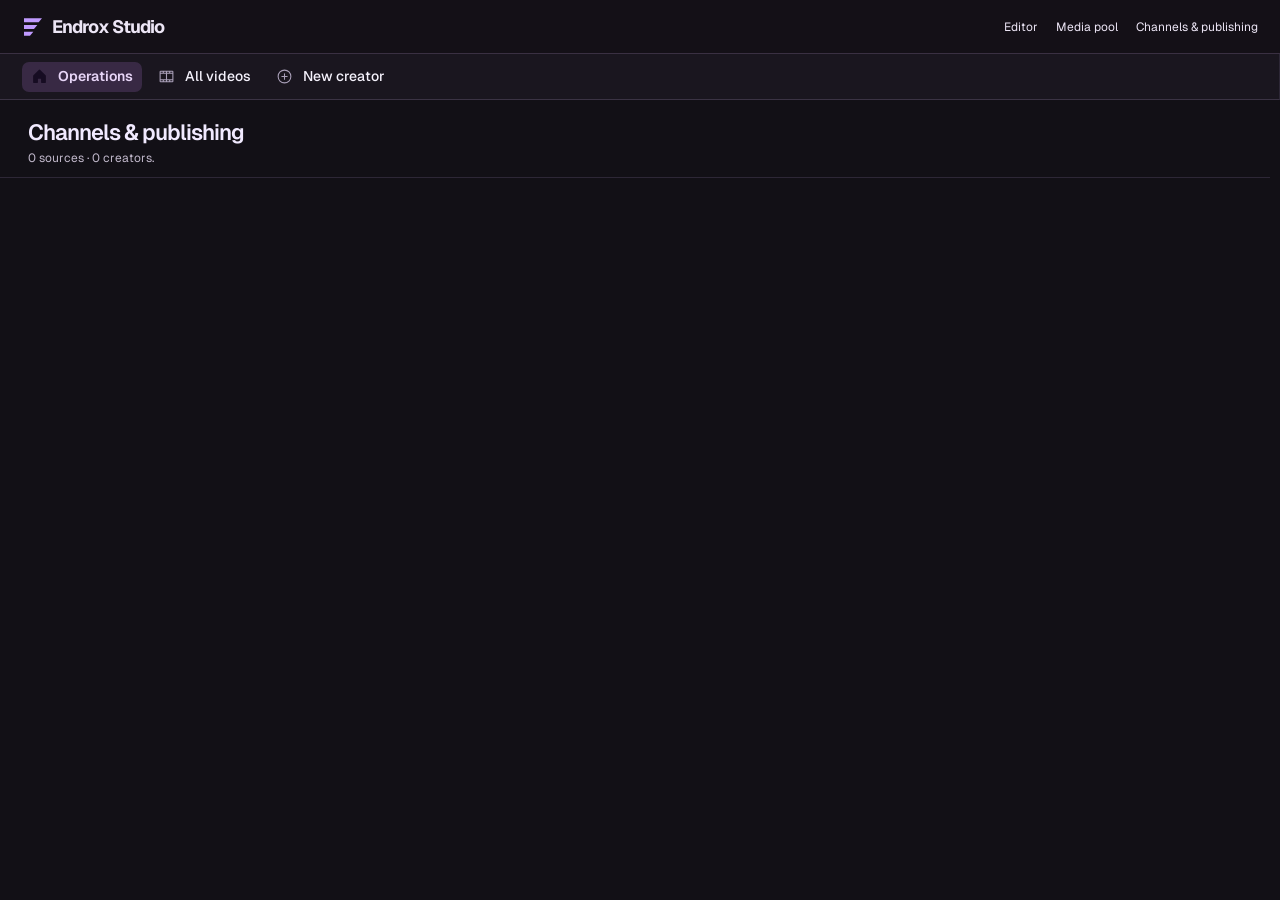
==== index.html @ 8f4afea7 "Love you" ====
<!doctype html>
<html lang="en">
<head>
<meta charset="utf-8">
<meta name="viewport" content="width=device-width, initial-scale=1">
<title>Endrox</title>
<link rel="icon" type="image/svg+xml" href="/brand/favicon.svg">
<link rel="preconnect" href="https://fonts.googleapis.com">
<link rel="preconnect" href="https://fonts.gstatic.com" crossorigin>
<link href="https://fonts.googleapis.com/css2?family=Geist:wght@400;500;600;700&family=Inter:wght@300&family=Archivo+Black&family=Anton&family=Poppins:wght@800&display=swap" rel="stylesheet">
<style>
:root{
  --brand:#b78aff;--brand-press:#c7a5ff;--brand-ink:#f1eaff;--brand-soft:#2b203b;--brand-line:#513866;--brand-deep:#d4b5ff;
  --frame:#0c0a10;--frame-2:#201a28;--frame-line:rgba(255,255,255,.08);--frame-text:#f5f2fc;--frame-dim:#aaa0b9;
  --bg:#121016;--muted:#1d1923;--line:#2d2736;--line-2:#43394d;
  --text:#f4f0f8;--dim:#c1b8cb;--faint:#aba1b7;
  --good:#75dda6;--good-soft:#163528;--bad:#ff91a1;--bad-soft:#39202a;--live:#E5323F;
  --r-lg:16px;--r:12px;--r-sm:8px;
  color-scheme:dark;
}
*{box-sizing:border-box}
[hidden]{display:none!important}
html,body{height:100%}
body{margin:0;background:var(--frame);color:var(--text);font:14px/1.5 "Geist","Segoe UI",system-ui,sans-serif;-webkit-font-smoothing:antialiased;overflow:hidden}
h1,h2,h3,h4,p{margin:0}
button,input,select,textarea{font:inherit;color:inherit}
svg{width:18px;height:18px;flex:none;fill:currentColor}
::selection{background:var(--brand-line)}
:focus-visible{outline:2px solid var(--brand);outline-offset:2px}
::-webkit-scrollbar{width:10px;height:10px}::-webkit-scrollbar-thumb{background:#4c405a;border-radius:999px;border:3px solid #fff}

/* ---------- frame */
.app{display:grid;grid-template-columns:240px minmax(0,1fr);height:100vh}
.side{background:var(--frame);color:var(--frame-text);display:flex;flex-direction:column;height:100vh;padding:14px 10px 12px;min-width:0}
.side-head{display:flex;align-items:center;justify-content:space-between;gap:8px;padding:4px 4px 22px 6px}
.side-head .logo{height:36px;width:auto;display:block}
.side-head .mark{display:none;width:34px;height:34px}
.icon-btn{width:36px;height:36px;display:grid;place-items:center;border-radius:var(--r);border:0;background:transparent;color:var(--dim);cursor:pointer;flex:none}
.side .icon-btn{color:var(--frame-dim)}
.icon-btn:active{background:var(--muted)}.side .icon-btn:active{background:var(--frame-2)}
.nav{display:flex;flex-direction:column;gap:2px;overflow-y:auto;flex:1;min-height:0;scrollbar-width:none}
.nav::-webkit-scrollbar{display:none}
.nav h4{font-size:12px;font-weight:500;color:var(--frame-dim);padding:14px 10px 4px}
.nav-item{display:flex;align-items:center;gap:10px;width:100%;min-height:34px;padding:0 10px;border-radius:7px;border:0;background:transparent;color:var(--frame-text);font-size:14px;font-weight:500;cursor:pointer;text-align:left}
.nav-item svg{width:17px;height:17px}
.nav-item svg{color:var(--frame-dim)}
.nav-item:active{background:var(--frame-2)}
.nav-item.on{background:var(--brand);color:var(--brand-ink);font-weight:600}
.nav-item.on svg{color:var(--brand-ink)}
.label{flex:1;min-width:0;overflow:hidden;text-overflow:ellipsis;white-space:nowrap}
.count{font-size:11px;font-weight:600;padding:2px 8px;border-radius:999px;background:rgba(255,255,255,.1);color:var(--frame-text);white-space:nowrap}
.nav-item.on .count{background:rgba(42,26,18,.14);color:var(--brand-ink)}
.avatar{width:26px;height:26px;border-radius:50%;background:rgba(181,133,255,.18);color:#d1adff;display:grid;place-items:center;font-size:11px;font-weight:700;flex:none;overflow:hidden}
img.avatar{object-fit:cover;background:rgba(255,255,255,.08)}
.tav{width:34px;height:34px;border-radius:50%;object-fit:cover;flex:none;background:var(--muted)}
#title{display:flex;align-items:center;gap:10px}
.chprev{display:flex;align-items:center;gap:12px;padding:10px 12px;border-radius:12px;background:var(--muted);animation:rise .25s ease both}
.chprev img,.chprev .ph{width:44px;height:44px;border-radius:50%;object-fit:cover;flex:none;background:#EFE7E1}
.chprev b{display:block;font-size:14px;color:var(--brand-ink)}
.chprev span{font-size:12px;color:var(--faint)}
.chprev.bad{background:#361c29;color:#f0a9b5;font-size:13px}
.chprev .sk{width:120px}
.nav-item.on .avatar{background:var(--brand-ink);color:var(--brand)}
.nav-item.on img.avatar{background:var(--brand-ink)}
.live-dot{width:8px;height:8px;border-radius:50%;background:var(--live);animation:pulse 1.3s infinite;flex:none}
.side-foot{display:flex;flex-direction:column;gap:2px;padding-top:12px;border-top:1px solid var(--frame-line)}
.side-card{background:var(--frame-2);border-radius:var(--r);padding:12px 14px;margin-top:8px;font-size:12px;color:var(--frame-dim);display:flex;flex-direction:column;gap:7px}
.side-card div{display:flex;align-items:center;gap:9px}
.led{width:7px;height:7px;border-radius:50%;background:#3DDC97;flex:none}.led.no{background:#FF6B78}.led.mid{background:var(--brand)}
.plans-btn{margin-top:10px;width:100%;background:var(--frame-text);color:var(--brand-ink);border:0}
.scrim{display:none}

main{background:var(--bg);margin:8px 8px 8px 0;border-radius:var(--r-lg);height:calc(100vh - 16px);overflow-y:auto;min-width:0;scrollbar-gutter:stable}
.topbar{position:sticky;top:0;z-index:5;background:var(--bg);display:flex;flex-wrap:wrap;align-items:center;gap:12px;padding:10px 28px;min-height:54px;border-bottom:1px solid transparent;transition:border-color .2s ease}
.topbar.stuck{border-color:var(--line)}
#vbanner:empty{display:none}
.upd{display:grid;gap:14px}
.upd ul{margin:0;padding-left:18px;display:grid;gap:4px;font-size:13px;color:var(--text);max-height:180px;overflow:auto}
.upd ul small{color:var(--dim)}
.upd .cmd{display:flex;gap:8px;align-items:center}
.upd .cmd code{flex:1;min-width:0;overflow-wrap:anywhere;font-size:12px;background:var(--muted);border-radius:8px;padding:9px 11px}
.upd h3{font-size:13px;font-weight:600;color:var(--brand-ink);margin:0}
.vb{display:flex;align-items:center;gap:12px;margin:12px 28px 0;padding:12px 12px 12px 16px;border-radius:12px;background:#281d38;color:#e4ccff;font-size:14px;animation:rise .3s ease both}
.vb svg{width:18px;height:18px;flex:none;color:var(--brand-deep)}
.vb span{flex:1;min-width:0}
.vb b{color:#5A2C06}
@media (max-width:640px){.vb{margin:10px 16px 0;flex-wrap:wrap}}
.topbar .titles{flex:1;min-width:0}
#tpic:empty{display:none}
#tpic img,#tpic .avatar{width:42px;height:42px;border-radius:50%;object-fit:cover;display:block;font-size:15px}
#tpic span.avatar{background:var(--brand-soft);color:var(--brand-deep);display:grid;place-items:center;font-weight:700}
#tpic.live img,#tpic.live .avatar{padding:2px;background:#211b29;border:2px solid #E5323F}
.topbar.tabbed{border-color:var(--line)}
.topbar.tabbed .titles{flex:0 1 auto;max-width:34%}
.topbar.tabbed #actions{margin-left:auto}
.utabs:empty{display:none}
.utabs{display:flex;gap:2px;padding:3px;background:var(--muted);border-radius:11px;overflow-x:auto;scrollbar-width:none}
@media (min-width:761px){.topbar.tabbed{position:sticky}.topbar.tabbed .utabs{position:absolute;left:50%;top:50%;transform:translate(-50%,-50%)}.topbar.tabbed .titles{max-width:calc(50% - 230px)}}
@media (max-width:760px){.utabs{order:5;flex-basis:100%;margin:2px 0 0;position:relative}.topbar.tabbed .titles{max-width:none;flex:1}}
.utabs .tabbtn{height:34px;padding:0 14px;border-radius:8px;background:transparent;color:var(--dim);font-size:13px;transition:background-color .18s ease,color .18s ease}
.utabs .tabbtn:hover{background:#EDE3DB;color:var(--text)}
.utabs .tabbtn::after{display:none}
.utabs .tabbtn.on{background:transparent;color:var(--brand-ink)}
.utabs .tabbtn{position:relative;z-index:1}
.utabs .ind{position:absolute;top:3px;bottom:3px;left:0;border-radius:8px;background:var(--brand);z-index:0;transition:transform .32s cubic-bezier(.3,.7,.2,1),width .32s cubic-bezier(.3,.7,.2,1)}
.utabs .tabbtn,.utabs .tabbtn svg,.utabs .tabbtn .n{transition:color .25s ease,background-color .25s ease}
.utabs .tabbtn.on svg{color:var(--brand-ink)}
.utabs .tabbtn .n{background:var(--muted);color:var(--dim)}
.utabs .tabbtn.on .n{background:rgba(42,26,18,.14);color:var(--brand-ink)}
.rdot{flex:none;width:9px;height:9px;border-radius:50%;background:#211b29}
.btn .rdot.on{background:#E5323F;animation:pulse 1.3s infinite}
/* live stream panel */
.stream{display:grid;grid-template-columns:minmax(0,1.65fr) minmax(250px,1fr);gap:14px;background:#0c0a10;border-radius:16px;padding:12px;margin-bottom:22px;color:#EFE5DE;animation:rise .3s ease both}
.stream .player{position:relative;aspect-ratio:16/9;border-radius:10px;overflow:hidden;background:#000}
.stream iframe{position:absolute;inset:0;width:100%;height:100%;border:0}
.noembed{position:absolute;inset:0;display:flex;flex-direction:column;align-items:center;justify-content:center;gap:8px;padding:20px;text-align:center;background:#120D0A;color:#EFE5DE}
.noembed .logo{width:40px;height:40px;border-radius:10px;display:grid;place-items:center;margin-bottom:4px}
.noembed .logo svg{width:22px;height:22px}
.noembed b{font-size:15px;color:#fff}
.noembed span{font-size:13px;color:#b6a5be;max-width:380px}
.noembed .btn{margin-top:6px}
.sinfo{display:flex;flex-direction:column;gap:12px;padding:6px 6px 4px 2px;min-width:0}
.sinfo .top{display:flex;align-items:center;gap:8px;flex-wrap:wrap}
.sinfo .logo{flex:none;width:28px;height:28px;border-radius:8px;display:grid;place-items:center}
.sinfo .logo svg{width:16px;height:16px}
.sinfo .lv{display:inline-flex;align-items:center;gap:6px;font-size:12px;font-weight:600;background:#E5323F;color:#fff;padding:3px 10px;border-radius:999px}
.sinfo .lv i{width:6px;height:6px;border-radius:50%;background:#211b29;animation:pulse 1.3s infinite}
.sinfo h3{font-size:16px;line-height:1.4;font-weight:600;color:#fff;display:-webkit-box;-webkit-line-clamp:3;-webkit-box-orient:vertical;overflow:hidden;overflow-wrap:anywhere}
.sinfo .by{font-size:12px;color:#b6a5be;margin-top:-6px}
.sstats{display:grid;grid-template-columns:repeat(auto-fit,minmax(84px,1fr));gap:8px}
.sstats div{background:rgba(255,255,255,.06);border-radius:10px;padding:10px 12px}
.sstats b{display:block;font-size:17px;font-weight:700;color:#fff;letter-spacing:-.01em}
.sstats span{font-size:11px;color:#b6a5be}
.sinfo .cta{margin-top:auto;display:flex;flex-direction:column;gap:8px}
.sinfo .cta .btn{height:46px;width:100%;justify-content:center;font-size:15px}
.sinfo .cta small{font-size:12px;color:#b6a5be;text-align:center}
.splat{display:flex;gap:4px;margin-left:auto}
.splat button{display:grid;place-items:center;width:30px;height:30px;border:0;border-radius:8px;background:rgba(255,255,255,.06);color:#b6a5be;cursor:pointer;transition:background-color .15s ease}
.splat button:hover{background:rgba(255,255,255,.12)}
.splat button.on{background:rgba(181,133,255,.22)}
.splat svg{width:15px;height:15px}
@media (max-width:960px){.stream{grid-template-columns:1fr}}
.sbadge{display:inline-flex;align-items:center;gap:6px;margin-top:3px;font-size:11px;font-weight:600;padding:2px 8px 2px 7px;border-radius:999px;background:var(--muted);color:var(--dim)}
.sbadge i{width:6px;height:6px;border-radius:50%;background:currentColor}
.sbadge.live{background:#361c29;color:#C53030}.sbadge.live i,.sbadge.rec i{animation:pulse 1.3s infinite}
.sbadge.rec{background:#E5323F;color:#fff}
.sbadge svg{width:12px;height:12px}
.sbadge{white-space:nowrap;max-width:100%}
.topbar .titles{overflow:hidden}
@media (max-width:560px){#tpic img,#tpic .avatar{width:36px;height:36px}.topbar #actions .btn[data-act=golive]{font-size:0;gap:0;width:38px;padding:0;justify-content:center}.topbar #actions .btn[data-act=golive] .rdot{width:12px;height:12px}}
.ttabs{display:inline-flex;gap:2px;padding:3px;background:var(--muted);border-radius:10px}
.ttabs .tabbtn{height:32px;padding:0 12px;border-radius:8px;font-size:13px;color:var(--dim)}
.ttabs .tabbtn::after{display:none}
.ttabs .tabbtn svg{width:16px;height:16px}
.ttabs .tabbtn:hover{background:#EDE3DB;color:var(--text)}
.ttabs .tabbtn.on{background:var(--brand-soft);color:var(--brand-ink)}
.ttabs .tabbtn.on .n{background:#211b29}
#actions{display:flex;align-items:center;gap:10px;flex-wrap:wrap;justify-content:flex-end}
#actions a.btn{text-decoration:none}
@media (max-width:560px){#actions .btn .long{display:none}}
@media (max-width:900px){.ttabs .tabbtn .lbl{display:none}.ttabs .tabbtn{padding:0 10px}}
/* channels in Setup */
.chans{display:flex;flex-direction:column;gap:8px}
.chan{display:flex;align-items:center;gap:12px;padding:10px 12px;border-radius:12px;background:var(--muted);min-height:64px}
.chan .logo{flex:none;width:36px;height:36px;border-radius:10px;display:grid;place-items:center}
.chan .logo svg{width:20px;height:20px}
.chan .pic{flex:none;width:40px;height:40px;border-radius:50%;object-fit:cover;background:#EFE7E1}
.chan .who{flex:1;min-width:0}
.chan .who b{display:block;font-size:14px;color:var(--brand-ink);white-space:nowrap;overflow:hidden;text-overflow:ellipsis}
.chan .who span{font-size:12px;color:var(--faint)}
.chan input{flex:1;min-width:0}
.chan .main{display:inline-flex;align-items:center;gap:6px;font-size:12px;font-weight:600;color:var(--dim);cursor:pointer;white-space:nowrap}
.chan .main input{accent-color:var(--brand);width:15px;height:15px;flex:none}
.chan .sbadge{margin:0}
@media (max-width:640px){.chan{flex-wrap:wrap}.chan .main{order:5}}
.topbar h1{font-size:15px;font-weight:600;letter-spacing:-.01em;color:var(--brand-ink)}
.topbar p{font-size:12px;color:var(--dim);margin-top:0;overflow-wrap:anywhere}
.icon-btn.menu{display:none}
.content{padding:28px 32px 72px;max-width:1280px;margin:0 auto}
.row{display:flex;gap:8px;flex-wrap:wrap;align-items:center}
.grow{flex:1}

/* ---------- collapsed sidebar */
.app.mini{grid-template-columns:76px minmax(0,1fr)}
.app.mini .side-head{flex-direction:column;padding:2px 0 18px}
.app.mini .side-head .logo{display:none}.app.mini .side-head .mark{display:block}
.app.mini .label,.app.mini .count,.app.mini .nav h4,.app.mini .side-card,.app.mini .plans-btn{display:none}
.app.mini .nav-item{justify-content:center;padding:0}
.app.mini .nav-item .live-dot{position:absolute;margin:-20px -22px 0 0}
.avatar.ring{border:2px solid #E5323F;padding:1px;background-clip:content-box}
img.avatar.ring{background:transparent}
.sb-tag{margin-left:auto;display:inline-flex;align-items:center;gap:5px;font-size:11px;font-weight:600;color:#FF8A8A;background:rgba(229,50,63,.16);padding:1px 7px 1px 6px;border-radius:5px}
.sb-tag i{width:6px;height:6px;border-radius:50%;background:currentColor;animation:pulse 1.3s infinite}
.sb-tag.rec{background:#E5323F;color:#fff}
.nav-item.on .sb-tag{background:#E5323F;color:#fff}
.app.mini .sb-tag{display:none}

/* ---------- buttons */
.btn{display:inline-flex;align-items:center;justify-content:center;gap:8px;height:38px;padding:0 14px;border-radius:var(--r);border:1px solid var(--line-2);background:#211b29;color:var(--text);cursor:pointer;text-decoration:none;white-space:nowrap;font-weight:600}
.btn:active{background:var(--muted)}
.btn.primary{background:var(--brand);border-color:var(--brand);color:var(--brand-ink)}
.btn.primary:active{background:var(--brand-press);border-color:var(--brand-press)}
.btn.dark{background:var(--brand-ink);border-color:var(--brand-ink);color:#fff}
.btn.dark svg{color:var(--brand)}
.btn.danger{background:var(--bad-soft);border-color:transparent;color:var(--bad)}
.btn.ghost{background:transparent;border-color:transparent;color:var(--dim)}
.btn.sm{height:32px;padding:0 11px;font-size:13px;gap:6px}
.btn.sm svg{width:16px;height:16px}
.btn.icon{width:32px;padding:0}
.btn.lg{height:44px;padding:0 20px;font-size:15px}
.btn:disabled{opacity:.45;cursor:default;pointer-events:none}

/* ---------- fields */
:where(input:not([type=checkbox],[type=radio],[type=file],[type=range]),select,textarea){width:100%;height:40px;padding:0 12px;background:#211b29;border:1px solid var(--line-2);border-radius:var(--r-sm);min-width:0;outline:none;transition:border-color .15s ease}
:where(textarea){height:auto;padding:10px 12px;resize:vertical}
:where(input:not([type=checkbox],[type=radio],[type=file],[type=range]),select,textarea):hover{border-color:#D9CCC2}
:where(input:not([type=checkbox],[type=radio],[type=file],[type=range]),select,textarea):focus{background:#211b29;border-color:var(--brand)}
input:not([type=checkbox],[type=radio],[type=range]):focus-visible,select:focus-visible,textarea:focus-visible{outline:none}
input::placeholder,textarea::placeholder{color:var(--faint)}
label.f{display:flex;flex-direction:column;gap:7px;font-size:12px;color:var(--dim);font-weight:600}
label.sw{display:flex;align-items:center;gap:12px;cursor:pointer;color:var(--text);font-weight:600}
label.sw input{appearance:none;width:38px;height:22px;border-radius:999px;background:#DCD2D0;position:relative;cursor:pointer;flex:none;margin:0}
label.sw input::after{content:"";position:absolute;top:3px;left:3px;width:16px;height:16px;border-radius:50%;background:#211b29;transition:transform .15s}
label.sw input:checked{background:var(--brand)}label.sw input:checked::after{transform:translateX(16px)}
label.sw small{display:block;color:var(--dim);font-size:12px;font-weight:400}
label.ck{display:inline-flex;align-items:center;gap:8px;height:36px;padding:0 13px;border-radius:var(--r);cursor:pointer;background:#211b29;border:1px solid var(--line-2);font-weight:500}
label.ck:has(input:checked){background:var(--brand-soft);border-color:var(--brand-line);color:var(--brand-ink)}
label.ck input{accent-color:var(--brand);margin:0}
.fields{display:grid;grid-template-columns:repeat(auto-fit,minmax(210px,1fr));gap:18px}
.span{grid-column:1/-1}

/* ---------- surfaces */
.card{background:#211b29;border:1px solid var(--line);border-radius:var(--r);padding:22px;margin-bottom:16px}
.card>h2,.card-head h2{font-size:15px;font-weight:600;color:var(--brand-ink)}
.card>h2{margin-bottom:4px}
.card>h2+.help{margin-bottom:18px}
.card-head{display:flex;align-items:flex-start;justify-content:space-between;gap:14px;flex-wrap:wrap;margin-bottom:18px}
.help,.sub{color:var(--dim);font-size:13px}
.tabs{display:flex;gap:4px;border-bottom:1px solid var(--line);margin-bottom:22px;overflow-x:auto;scrollbar-width:none}
.tabbtn{position:relative;display:inline-flex;align-items:center;gap:8px;height:46px;padding:0 14px;border:0;background:transparent;color:var(--faint);cursor:pointer;font-weight:600;font-size:14px;border-radius:10px 10px 0 0;white-space:nowrap}
.tabbtn svg{width:17px;height:17px}
.tabbtn .n{font-size:11px;font-weight:600;min-width:20px;padding:1px 7px;border-radius:999px;background:var(--muted);color:var(--dim);text-align:center;transition:background-color .15s ease,color .15s ease}
.tabbtn::after{content:"";position:absolute;left:12px;right:12px;bottom:-1px;height:3px;border-radius:3px 3px 0 0;background:var(--brand);opacity:0}
.tabbtn.on{color:var(--brand-ink)}
.tabbtn.on::after{opacity:1;animation:tabin .28s ease}
.tabbtn.on .n{background:var(--brand-soft);color:var(--brand-ink)}
.tabbtn.on svg{color:var(--brand)}
@keyframes tabin{from{transform:scaleX(.3);opacity:0}to{transform:none;opacity:1}}
.pill{display:inline-flex;align-items:center;gap:6px;font-size:12px;font-weight:600;padding:2px 9px;border-radius:999px;background:var(--muted);color:var(--dim);white-space:nowrap;text-decoration:none}
.pill.ok{color:var(--good);background:var(--good-soft)}
.pill.bad{color:var(--bad);background:var(--bad-soft)}
.pill.warn{color:var(--brand-deep);background:var(--brand-soft)}
.pill.live{color:#fff;background:var(--live)}
.pill.brand{color:var(--brand-ink);background:var(--brand)}
.dot{width:7px;height:7px;border-radius:50%;background:currentColor;animation:pulse 1.3s infinite}
@keyframes pulse{50%{opacity:.3}}
.empty{border:1px dashed var(--line-2);border-radius:var(--r);padding:48px 20px;text-align:center;color:var(--dim);display:flex;flex-direction:column;align-items:center;gap:4px}
.empty img{width:56px;height:56px;margin-bottom:12px}
.empty b{display:block;color:var(--brand-ink);font-size:15px;font-weight:600}

/* ---------- home hero + composer */
.hero{position:relative;padding:44px 28px 52px;text-align:center}
.hero .ga-bg{position:absolute;top:24px;bottom:-40px;left:0;width:100%;pointer-events:none;user-select:none;z-index:0;
  -webkit-mask-image:linear-gradient(to bottom,transparent 0%,black 14%,black 70%,transparent 100%);mask-image:linear-gradient(to bottom,transparent 0%,black 14%,black 70%,transparent 100%)}
.hero>:not(.ga-bg){position:relative;z-index:2}
#view{position:relative;z-index:1}
.hero h2{font-size:clamp(21px,5.2vw,28px);font-weight:700;letter-spacing:-.03em;color:var(--brand-ink);line-height:1.2;text-wrap:balance}
.hero>p{color:var(--dim);margin:8px auto 22px;max-width:520px;font-size:15px}
.composer{max-width:760px;margin:0 auto;background:#211b29;border:1px solid var(--line-2);border-radius:var(--r-lg);text-align:left;transition:background-color .15s ease,border-color .15s ease}
.composer:has(#url:focus){border-color:#d1adff}
.composer.compact{max-width:none;margin-bottom:28px;background:var(--muted)}
.composer.over{background:var(--brand-soft);border-color:var(--brand)}
.composer :focus-visible{outline:none}
.composer-input{position:relative;display:flex;align-items:center}
.composer-input>svg{position:absolute;left:18px;color:var(--faint);width:20px;height:20px;transition:color .15s ease}
.composer-input:focus-within>svg{color:var(--brand)}
.composer-input input,.composer-input input:focus{height:60px;border:0;background:transparent;padding:0 18px 0 48px;font-size:16px;border-radius:var(--r-lg) var(--r-lg) 0 0}
.composer-bar{display:flex;align-items:center;gap:6px;flex-wrap:wrap;padding:2px 10px 10px 12px}
.chip{display:inline-flex;align-items:center;gap:7px;height:34px;padding:0 12px;border-radius:999px;border:0;background:var(--muted);color:var(--dim);font-weight:500;font-size:13px;cursor:pointer;white-space:nowrap;transition:background-color .15s ease,color .15s ease}
.composer.compact .chip{background:#211b29}
.chip svg{width:16px;height:16px}
.chip:hover,.chip:focus-visible{background:#EDE3DB;color:var(--text)}
.chip.on,.pick.open .chip{background:var(--brand-soft);color:var(--brand-ink)}
.hint{font-size:12px;color:var(--faint);margin-right:6px}
.composer-bar{flex-wrap:nowrap}
.composer-bar .grow{display:none}
.composer-bar .hint{flex:1 1 0;min-width:0;text-align:right;overflow:hidden;white-space:nowrap;text-overflow:ellipsis}
@media (max-width:560px){.composer-bar{flex-wrap:wrap}}
.composer-opts{display:grid;grid-template-rows:0fr;opacity:0;transition:grid-template-rows .32s ease,opacity .25s ease}
.composer-opts.open{grid-template-rows:1fr;opacity:1}
.composer-opts>.og{min-height:0;overflow:hidden;padding:0 12px;transition:padding .32s ease}
.composer-opts.open>.og{padding-bottom:12px}
/* attachments: link preview and files */
.att{display:grid;grid-template-rows:0fr;transition:grid-template-rows .3s ease}
.att.has{grid-template-rows:1fr}
.att>div{min-height:0;overflow:hidden}
.att-in{display:flex;flex-direction:column;gap:8px;padding:0 12px 8px}
.lp{display:flex;align-items:center;gap:12px;padding:8px;border-radius:12px;background:var(--muted);animation:rise .28s ease both}
.composer.compact .lp{background:#211b29}
.lp .th{position:relative;flex:none;width:112px;aspect-ratio:16/9;border-radius:8px;overflow:hidden;background:#f1eaff}
.lp .th img{width:100%;height:100%;object-fit:cover;display:block}
.lp .th .du{position:absolute;right:5px;bottom:5px;background:rgba(20,12,8,.82);color:#fff;font-size:11px;font-weight:600;padding:1px 6px;border-radius:6px}
.lp .tx{min-width:0;flex:1}
.lp .tx b{display:block;font-size:14px;font-weight:600;color:var(--brand-ink);white-space:nowrap;overflow:hidden;text-overflow:ellipsis}
.lp .tx span{display:block;font-size:12px;color:var(--faint);margin-top:2px;white-space:nowrap;overflow:hidden;text-overflow:ellipsis}
.lp .ok{flex:none;display:inline-flex;align-items:center;gap:6px;font-size:12px;font-weight:600;color:#1F7A4D;background:#E3F4EA;padding:4px 10px;border-radius:999px}
.lp .ok svg{width:14px;height:14px}
.lp .ok.live{background:#E5323F;color:#fff}
.lp .ok.live i{width:6px;height:6px;border-radius:50%;background:#211b29;animation:pulse 1.3s infinite}
.lp.bad{background:#361c29;color:#f0a9b5;font-size:13px;padding:10px 12px}
.lp.bad>span{flex:1;min-width:0}
.lp.bad b{display:block;font-weight:600;white-space:nowrap;overflow:hidden;text-overflow:ellipsis;color:#7A1F1F}
.lp.wait .rm{margin-left:auto}
.lp.bad svg{width:16px;height:16px;flex:none}
.lp.wait .th,.sk{background:linear-gradient(90deg,#EFE7E1 0%,#F8F3EF 50%,#EFE7E1 100%);background-size:200% 100%;animation:shimmer 1.2s linear infinite}
.sk{display:block;height:10px;border-radius:6px;margin:4px 0}
.lp{position:relative;overflow:hidden}
.lp .th video{width:100%;height:100%;object-fit:cover;display:block}
.lp .tx em{font-style:normal;color:#f0a9b5}
.lp .ok.up{background:var(--brand-soft);color:var(--brand-ink);min-width:52px;justify-content:center}
.lp .rm{flex:none;width:30px;height:30px;border-radius:8px;border:0;background:transparent;color:var(--faint);display:grid;place-items:center;cursor:pointer;transition:background-color .15s ease,color .15s ease}
.lp .rm:hover,.lp .rm:focus-visible{background:#361c29;color:#C53030}
.lp .rm svg{width:14px;height:14px}
.lp .pbar{position:absolute;left:0;bottom:0;height:3px;background:var(--brand);transition:width .2s ease}
.addrow{display:flex;align-items:center;gap:8px;width:100%;height:42px;padding:0 12px;border:0;border-radius:12px;background:transparent;color:var(--dim);font-size:13px;font-weight:600;cursor:pointer;transition:background-color .15s ease,color .15s ease;animation:rise .28s ease both}
.addrow:hover,.addrow:focus-visible{background:var(--brand-soft);color:var(--brand-ink)}
.addrow svg{width:16px;height:16px}
.addrow span{margin-left:auto;font-weight:500;color:var(--faint);font-size:12px}
@media (max-width:560px){.lp .th{width:88px}.lp .ok{display:none}}
.btn.primary:disabled{background:#302938;color:#b6a5be;cursor:not-allowed}
@keyframes rise{from{opacity:0;transform:translateY(6px)}to{opacity:1;transform:none}}
@keyframes shimmer{from{background-position:200% 0}to{background-position:-200% 0}}
@keyframes spin{to{transform:rotate(360deg)}}
.working{margin-left:auto;display:inline-flex;align-items:center;gap:6px;font-size:11px;font-weight:600;color:var(--brand);background:rgba(181,133,255,.14);padding:2px 8px 2px 6px;border-radius:999px}
.working i{width:10px;height:10px;border-radius:50%;border:2px solid currentColor;border-right-color:transparent;animation:spin .8s linear infinite}
.nav-item.on .working{background:rgba(42,26,18,.14);color:var(--brand-ink)}
.app.mini .nav-item .working{display:none}

/* custom dropdown: a dark panel, no border or shadow needed against the white */
.pick{position:relative}
.pick .car{width:13px;height:13px;transition:transform .15s ease}
.pick.open .car{transform:rotate(180deg)}
.pick-menu{position:absolute;top:calc(100% + 6px);left:0;z-index:30;min-width:230px;max-height:280px;overflow:auto;background:#f1eaff;border-radius:12px;padding:6px;
  opacity:0;visibility:hidden;transform:translateY(-6px);pointer-events:none;transition:opacity .18s ease,transform .18s ease,visibility .18s}
.pick.open .pick-menu{opacity:1;visibility:visible;transform:none;pointer-events:auto}
.pick-opt{display:flex;align-items:center;gap:10px;width:100%;padding:8px 10px;border:0;background:transparent;color:#E9DED6;border-radius:8px;font-size:13px;font-weight:500;text-align:left;cursor:pointer;transition:background-color .15s ease,color .15s ease}
.pick-opt:hover,.pick-opt:focus-visible{background:rgba(255,255,255,.08);color:#fff}
.pick-new{display:flex;align-items:center;gap:10px;width:100%;margin-top:4px;padding:8px 10px;border:0;border-top:1px solid rgba(255,255,255,.08);border-radius:0 0 8px 8px;background:transparent;color:#d1adff;font-size:13px;font-weight:600;text-align:left;cursor:pointer;transition:background-color .15s ease,color .15s ease}
.pick-new:hover,.pick-new:focus-visible{background:rgba(181,133,255,.14);color:#ead3ff}
.pick-new .av{background:rgba(181,133,255,.18)}
.pick-empty{margin:6px 10px 4px;font-size:12px;line-height:1.45;color:#b6a5be}
img.av{object-fit:cover}
.pick-opt .av,.pick-new .av{flex:none;width:24px;height:24px;border-radius:7px;display:grid;place-items:center;font-size:11px;font-weight:700;background:rgba(181,133,255,.18);color:#d1adff}
.pick-new .av svg,.pick-opt .av svg{width:14px;height:14px}
.pick-opt .tick{margin-left:auto;width:15px;height:15px;color:var(--brand);visibility:hidden}
.pick-opt[aria-selected=true] .tick{visibility:visible}
.pick-opt[aria-selected=true]{color:#fff}

/* options panel */
.og{display:grid;grid-template-columns:repeat(2,minmax(0,1fr));gap:8px}
.ob{background:var(--muted);border-radius:12px;padding:12px 14px 14px;min-width:0}
.composer.compact .ob{background:#211b29}
.ob.wide{grid-column:1/-1}
.ot{font-size:12px;font-weight:600;color:var(--dim);margin-bottom:10px}
.nsteps{display:grid;grid-template-columns:repeat(3,minmax(0,1fr));gap:8px}
.nstep{display:flex;flex-direction:column;gap:6px;background:#211b29;border-radius:10px;padding:10px 10px 8px}
.composer.compact .nstep{background:var(--muted)}
.nstep>span{font-size:12px;color:var(--faint)}
.nstep .ctl{display:flex;align-items:center;gap:6px}
.nstep .ctl button{flex:none;width:28px;height:28px;border-radius:8px;border:0;background:var(--muted);color:var(--text);display:grid;place-items:center;cursor:pointer;transition:background-color .15s ease,color .15s ease}
.composer.compact .nstep .ctl button{background:#211b29}
.nstep .ctl button:hover,.nstep .ctl button:focus-visible{background:var(--brand);color:#fff}
.nstep .ctl button svg{width:14px;height:14px}
.nstep input,.nstep input:focus{flex:1;min-width:0;height:30px;padding:0;border:0;background:transparent;text-align:center;font-size:20px;font-weight:700;color:var(--brand-ink);-moz-appearance:textfield}
.nstep input::-webkit-inner-spin-button,.nstep input::-webkit-outer-spin-button,.range input::-webkit-inner-spin-button,.range input::-webkit-outer-spin-button{-webkit-appearance:none;margin:0}
.nstep .ctl i{font-style:normal;font-size:12px;color:var(--faint);width:10px}
.tiles3{display:grid;grid-template-columns:repeat(3,minmax(0,1fr));gap:8px}
.tile-o{display:flex;flex-direction:column;gap:7px;padding:6px 6px 8px;border:0;border-radius:10px;background:#211b29;color:var(--dim);font-size:12px;font-weight:600;cursor:pointer;text-align:center;transition:background-color .15s ease,color .15s ease}
.composer.compact .tile-o{background:var(--muted)}
.tile-o:hover,.tile-o:focus-visible{background:#EDE3DB;color:var(--text)}
.tile-o[aria-pressed=true]{background:var(--brand-soft);color:var(--brand-ink)}
.cap-prev{height:54px;border-radius:7px;background:#0c0a10;display:flex;align-items:center;justify-content:center;white-space:nowrap;overflow:hidden;font-size:14px;line-height:1;color:#fff;letter-spacing:0;-webkit-text-stroke:1px #000;paint-order:stroke fill}
.cap-prev b{font-weight:inherit}
.lay-prev{height:54px;border-radius:7px;background:#0c0a10;display:grid;place-items:center}
.lay-prev .ph{position:relative;width:28px;height:48px;border-radius:4px;overflow:hidden;background:#4A3428}
.lay-prev .ph::before{content:"";position:absolute;inset:0;background:linear-gradient(160deg,#B4643A,#5E3A2A);filter:blur(3px);opacity:.75}
.lay-prev .ph i{position:absolute;left:0;right:0;top:50%;transform:translateY(-50%);height:16px;background:linear-gradient(135deg,#b78aff,#d1adff)}
.lay-prev.zoom .ph i{left:-6px;right:-6px;height:24px}
.lay-prev.crop .ph i{left:0;right:0;top:0;height:100%;transform:none}
.seg{display:flex;gap:4px;background:#211b29;border-radius:10px;padding:4px}
.composer.compact .seg{background:var(--muted)}
.seg button{flex:1;display:flex;flex-direction:column;align-items:center;gap:1px;padding:7px 6px;border:0;border-radius:7px;background:transparent;color:var(--dim);font-size:13px;font-weight:600;cursor:pointer;transition:background-color .15s ease,color .15s ease}
.seg button small{font-size:11px;font-weight:500;color:var(--faint);transition:color .15s ease}
.seg button:hover,.seg button:focus-visible{background:#EDE3DB;color:var(--text)}
.seg button[aria-pressed=true]{background:var(--brand-soft);color:var(--brand-ink)}
.seg button[aria-pressed=true] small{color:#B8693A}
.range{display:flex;align-items:center;gap:8px}
.range label{flex:1;display:flex;align-items:center;gap:6px;background:#211b29;border-radius:10px;padding:0 10px;height:44px;font-size:12px;color:var(--faint);min-width:0}
.composer.compact .range label{background:var(--muted)}
.range input,.range input:focus{flex:1;min-width:0;height:40px;border:0;background:transparent;padding:0;font-size:15px;font-weight:600;color:var(--brand-ink);-moz-appearance:textfield}
.range>svg{width:14px;height:14px;color:var(--faint);flex:none}
@media (max-width:640px){.og{grid-template-columns:1fr}.nsteps{grid-template-columns:1fr}}

/* ---------- home blocks */
.tiles{display:grid;grid-template-columns:repeat(4,minmax(0,1fr));gap:16px;margin-bottom:16px}
.tile{background:#211b29;border:1px solid var(--line);border-radius:var(--r);padding:16px 18px;display:flex;flex-direction:column}
.tile i{width:32px;height:32px;border-radius:var(--r-sm);background:var(--brand-soft);color:var(--brand-deep);display:grid;place-items:center;margin-bottom:14px}
.tile i svg{width:18px;height:18px}
.tile b{font-size:26px;font-weight:600;letter-spacing:-.03em;font-variant-numeric:tabular-nums;color:var(--brand-ink);line-height:1.1}
.tile span{font-size:13px;color:var(--dim);margin-top:2px}
.home-grid{display:grid;grid-template-columns:minmax(0,1.9fr) minmax(300px,1fr);gap:16px;align-items:stretch}
.home-grid>.card:first-child{display:flex;flex-direction:column}
.home-grid>.card:first-child .chart{margin-top:auto}
.steps.across{display:grid;grid-template-columns:repeat(auto-fit,minmax(260px,1fr))}
.home-grid>.card{margin-bottom:0}
.home-grid+.card,.home-grid+.card+.card{margin-top:16px}
.home-grid .ai-home{margin-bottom:0}
.kpis{display:flex;gap:24px;flex-wrap:wrap}
.kpi b{display:block;font-size:20px;font-weight:600;letter-spacing:-.02em;color:var(--brand-ink);font-variant-numeric:tabular-nums}
.kpi span{font-size:12px;color:var(--dim)}
.legend{display:flex;gap:16px;font-size:12px;color:var(--dim);margin:2px 0 12px}
.legend i{width:10px;height:10px;border-radius:3px;display:inline-block;margin-right:6px;vertical-align:-1px}
.chart{width:100%;height:auto;display:block}
.chart .gl{stroke:var(--line);stroke-width:1}
.chart text{font:11px "Geist","Segoe UI",sans-serif;fill:var(--faint)}
.chart .b1{fill:var(--brand)}.chart .b2{fill:var(--brand-ink)}
.chart .none{font-size:13px;fill:var(--dim)}
.steps{display:flex;flex-direction:column;gap:8px}
.step{display:flex;gap:12px;align-items:center;width:100%;text-align:left;padding:12px;border-radius:var(--r);background:var(--muted);border:0;cursor:pointer}
.step:active{background:var(--line)}
.set-layout{display:grid;grid-template-columns:240px minmax(0,1fr);gap:32px;align-items:start}
.set-nav{position:sticky;top:76px;display:flex;flex-direction:column;gap:2px}
.set-link{display:flex;gap:12px;align-items:flex-start;padding:10px 12px;border-radius:10px;color:var(--dim);text-decoration:none;transition:background-color .15s ease,color .15s ease}
.set-link svg{flex:none;width:18px;height:18px;margin-top:2px}
.set-link b{display:block;font-size:14px;font-weight:600;color:var(--text)}
.set-link small{display:block;font-size:12px;color:var(--faint);line-height:1.4}
.set-link:hover{background:var(--muted)}
.set-link.on{background:var(--brand-soft)}.set-link.on svg{color:var(--brand-deep)}.set-link.on b{color:var(--brand-ink)}
.set-body{min-width:0;animation:rise .25s ease both}
.ai-form{display:grid;gap:18px;max-width:560px}
.ai-form select{width:100%}
.ai-form .with{display:flex;gap:8px}.ai-form .with input{flex:1;min-width:0}
.ai-form .hint{font-size:12px;font-weight:400;color:var(--dim)}
.ai-form .hint a{color:var(--brand-deep);font-weight:600}
.ai-form .hint a:hover{color:var(--brand-ink)}
.ai-state{display:flex;align-items:center;gap:10px;flex-wrap:wrap;margin-bottom:18px}
.set-sec{padding:0 0 26px;margin-bottom:26px;border-bottom:1px solid var(--line)}
.set-sec:last-child{border-bottom:0}
.set-sec h2{font-size:17px;color:var(--brand-ink);margin-bottom:4px}
.set-sec .help{margin-bottom:16px}
.set-load{padding:40px 0;color:var(--faint)}
.fields.narrow{max-width:420px;grid-template-columns:1fr}
.prof{display:flex;align-items:center;gap:14px;margin-bottom:18px}
.prof-pic{width:56px;height:56px;font-size:22px;border-radius:50%;object-fit:cover;color:#fff}
.prof b{display:block;font-size:16px;color:var(--brand-ink)}.prof span{font-size:13px;color:var(--dim)}
.kv{margin:0 0 12px;border-top:1px solid var(--line)}
.kv div{display:grid;grid-template-columns:180px 1fr;gap:12px;padding:12px 0;border-bottom:1px solid var(--line)}
.kv dt{font-size:13px;color:var(--dim)}.kv dd{margin:0;font-size:14px;color:var(--text);display:flex;align-items:center;gap:8px;flex-wrap:wrap}
.apps{display:flex;flex-direction:column;gap:10px}
.appcard{display:flex;gap:14px;align-items:flex-start;padding:14px 16px;border:1px solid var(--line);border-radius:12px}
.applogo{flex:none;width:40px;height:40px;border-radius:10px;display:grid;place-items:center}
.applogo svg{width:22px;height:22px}
.apptx{flex:1;min-width:0}.apptx>b{display:block;font-size:15px;color:var(--brand-ink)}.apptx>span{font-size:13px;color:var(--dim)}
.appact{flex:none}
.appcard{flex-wrap:wrap}
.stor-path{display:flex;gap:8px;align-items:center;flex-wrap:wrap}
.stor-path code{flex:1 1 260px;min-width:0;overflow-wrap:anywhere;font-size:13px;background:var(--muted);border-radius:8px;padding:10px 12px}
.stor-bar{height:10px;border-radius:999px;background:var(--muted);overflow:hidden;margin:14px 0 6px}
.stor-bar i{display:block;height:100%;background:var(--brand);border-radius:999px}
.stor-bar.low i{background:var(--bad)}
.stor-nums{display:flex;justify-content:space-between;gap:12px;flex-wrap:wrap;font-size:13px;color:var(--dim)}
.stor-change{margin-top:16px;padding:14px 16px;border-radius:10px;background:var(--muted);display:grid;gap:12px}
.stor-change .with{display:flex;gap:8px}.stor-change .with input{flex:1;min-width:0}
.appsetup{flex-basis:100%;margin-top:4px;padding:14px 16px;border-radius:10px;background:var(--muted);display:grid;gap:12px}
.appsetup ol{margin:0;padding-left:18px;font-size:13px;color:var(--text);display:grid;gap:4px}
.appsetup a{color:var(--brand-deep);font-weight:600}
.appsetup a:hover{color:var(--brand-ink)}
.appsetup .copyrow{display:flex;gap:8px;align-items:center}
.appsetup .copyrow code{flex:1;min-width:0;overflow-wrap:anywhere;font-size:12px;background:#211b29;border:1px solid var(--line-2);border-radius:8px;padding:8px 10px}
.appsetup .warnline{font-size:12px;color:var(--brand-deep)}
.appact{display:flex;gap:6px;align-items:center;flex-wrap:wrap;justify-content:flex-end}
.applist{display:flex;flex-direction:column;gap:6px;margin-top:10px}
.applist div{display:flex;align-items:center;gap:8px;flex-wrap:wrap}
.applist .btn{margin-left:auto}
@media (max-width:860px){.set-layout{grid-template-columns:1fr;gap:16px}.set-nav{position:static;flex-direction:row;overflow-x:auto}.set-link small{display:none}.set-link{flex:none}.kv div{grid-template-columns:1fr;gap:2px}}
.savebar{position:sticky;bottom:16px;z-index:4;display:flex;align-items:center;gap:10px;padding:10px 10px 10px 16px;margin-top:8px;border-radius:14px;background:var(--brand-ink);color:#F4ECE6;opacity:0;transform:translateY(12px);pointer-events:none;transition:opacity .2s ease,transform .2s ease}
.savebar.on{opacity:1;transform:none;pointer-events:auto}
.savebar>span{flex:1;display:flex;align-items:center;gap:8px;font-size:14px;font-weight:500}
.savebar>span svg{width:16px;height:16px;color:var(--brand)}
.savebar .btn.ghost{color:#E9DED6;background:transparent;border-color:transparent}
.savebar .btn.ghost:hover{background:rgba(255,255,255,.08)}
.step .n{width:26px;height:26px;border-radius:999px;border:1px solid var(--line-2);background:#211b29;display:grid;place-items:center;font-size:12px;font-weight:600;flex:none;color:var(--brand-ink)}
.step b{display:block;font-weight:600;color:var(--text)}
.step .d{font-size:12px;color:var(--dim)}
.step>svg{color:var(--faint);margin-left:auto}
.allset{display:flex;gap:12px;align-items:center;padding:14px;border-radius:var(--r);background:var(--good-soft);color:var(--good);font-weight:600}

/* ---------- jobs + clips */
.job{margin-bottom:36px}
.job-head{display:flex;gap:12px;align-items:flex-start;justify-content:space-between;margin-bottom:14px}
.jt{display:flex;gap:14px;align-items:center;min-width:0}
.jthumb{position:relative;flex:none;width:128px;aspect-ratio:16/9;border-radius:10px;overflow:hidden;background:var(--muted);display:grid;place-items:center;color:var(--faint)}
.jthumb img{width:100%;height:100%;object-fit:cover;display:block}
.jthumb>svg{width:22px;height:22px}
.jthumb .du{position:absolute;right:5px;bottom:5px;background:rgba(20,12,8,.82);color:#fff;font-size:11px;font-weight:600;padding:1px 6px;border-radius:6px}
@media (max-width:560px){.jthumb{width:92px}}
.job-head h3{font-size:15px;font-weight:600;overflow-wrap:anywhere;color:var(--brand-ink);display:-webkit-box;-webkit-line-clamp:2;-webkit-box-orient:vertical;overflow:hidden}
.bar{height:6px;background:var(--muted);border-radius:999px;overflow:hidden;margin:6px 0}
.bar i{display:block;height:100%;background:var(--brand);border-radius:999px;transition:width .8s ease}
.err{color:var(--bad);font-size:13px;overflow-wrap:anywhere;margin:6px 0}
.grid{display:grid;grid-template-columns:repeat(auto-fill,minmax(200px,1fr));gap:16px}
.clip{background:#211b29;border:1px solid var(--line);border-radius:var(--r);overflow:hidden;display:flex;flex-direction:column}
.shot{position:relative;aspect-ratio:9/16;background:#17110E;border:0;padding:0;cursor:pointer;display:block;width:100%;overflow:hidden}
.shot img{width:100%;height:100%;object-fit:cover;display:block}
.shot .veil{position:absolute;left:10px;bottom:10px}
.veil span{width:34px;height:34px;border-radius:50%;background:var(--brand);display:grid;place-items:center;color:var(--brand-ink)}
.veil svg{width:15px;height:15px;margin-left:2px}
.badge{position:absolute;top:10px;font-size:12px;font-weight:600;padding:2px 8px;border-radius:var(--r-sm);background:#211b29;color:var(--brand-ink)}
.badge.l{left:10px}.badge.r{right:10px}
.badge.s-hi{background:var(--brand);color:var(--brand-ink)}.badge.s-mid{background:#453354;color:var(--brand-ink)}
.making{position:absolute;inset:0;display:grid;place-items:center;text-align:center;padding:14px;color:var(--dim);font-size:13px;font-weight:500;background:linear-gradient(110deg,#F4EFEE 30%,#FBF8F7 50%,#F4EFEE 70%);background-size:220% 100%;animation:shim 1.6s linear infinite}
@keyframes shim{to{background-position:-220% 0}}
.clip-body{padding:12px 14px;display:flex;flex-direction:column;gap:5px;flex:1}
.hook{font-weight:600;font-size:13px;color:var(--brand-ink)}
.ttl{color:var(--dim);font-size:13px;display:-webkit-box;-webkit-line-clamp:2;-webkit-box-orient:vertical;overflow:hidden}
.selck{display:inline-grid;place-items:center;width:28px;height:28px;border-radius:8px;cursor:pointer;flex:none;transition:background-color .15s ease}
.selck:hover{background:var(--brand-soft)}
.selck input{width:16px;height:16px;accent-color:var(--brand);cursor:pointer;margin:0}
.clip.picked{border-color:var(--brand)}
#selbar{position:fixed;left:50%;bottom:18px;transform:translateX(-50%);z-index:60;display:none;align-items:center;gap:8px;flex-wrap:wrap;justify-content:center;
  max-width:calc(100vw - 24px);padding:10px 12px 10px 18px;border-radius:14px;background:#1F140D;color:#FFF4EA;font-size:14px;border:1px solid rgba(255,178,122,.25)}
#selbar.on{display:flex}
#selbar b{font-weight:700;margin-right:6px}
#selbar .btn{background:transparent;color:#FFF4EA;border-color:rgba(255,244,234,.25)}
#selbar .btn:hover{background:rgba(255,244,234,.1)}
#selbar .btn.primary{background:var(--brand);color:#1F140D;border-color:var(--brand)}
#selbar .btn.primary:hover{background:#c8a4ff}
#selbar .btn.danger{color:#FF9A8F;border-color:rgba(255,154,143,.45)}
#selbar .btn.danger:hover{background:rgba(255,154,143,.14)}
.danger-card{border-color:#F3C9C4}
.danger-card h2{color:var(--bad)}
.clip-foot{display:flex;gap:4px;align-items:center;margin-top:auto;padding-top:8px}

/* ---------- live */
.livecard{background:#211b29;border:1px solid #F4C9CD;border-radius:var(--r);padding:20px;margin-bottom:28px}
.lc-head{display:flex;gap:16px;align-items:flex-start;justify-content:space-between}
.lc-title{flex:1;min-width:0}
.lc-title h3{margin-top:8px;font-size:16px;line-height:1.4;color:var(--brand-ink);display:-webkit-box;-webkit-line-clamp:2;-webkit-box-orient:vertical;overflow:hidden;overflow-wrap:anywhere}
.lc-acts{flex:none;display:flex;gap:8px;align-items:center}
.lc-acts .btn{height:40px}
@media (max-width:900px){.lc-head{flex-direction:column}.lc-acts{width:100%}.lc-acts .btn{flex:1;justify-content:center}}
.stats{display:flex;gap:28px;flex-wrap:wrap;margin:18px 0}
.stat b{display:block;font-size:20px;font-weight:600;font-variant-numeric:tabular-nums;color:var(--brand-ink)}
.evbtn{display:inline-flex;align-items:center;gap:6px;height:30px;padding:0 8px 0 0;border:0;background:transparent;font:inherit;font-size:20px;font-weight:600;color:var(--brand-ink);cursor:pointer;border-radius:8px;transition:color .15s ease}
.evbtn:hover,.evpick.open .evbtn{color:var(--brand)}
.evbtn .car{width:14px;height:14px;color:var(--faint)}
.evpick .pick-menu{min-width:240px}
.pick-opt .ph{font-size:11px;color:#9C8A7E;margin-left:6px}
.stat .evpick .pick-opt .pl{font-size:13px;color:inherit}.stat .evpick .pick-opt .ph{font-size:11px;color:#9C8A7E}.stat .evpick .evbtn .pv{font-size:20px;color:inherit}
.autonote{font-size:12px;color:var(--faint);margin:-8px 0 14px}.stat span{font-size:12px;color:var(--dim)}
.meters{display:grid;grid-template-columns:repeat(auto-fit,minmax(240px,1fr));gap:12px}
.meter{background:var(--muted);border-radius:var(--r);padding:12px 14px}
.meter h4{font-size:12px;color:var(--dim);font-weight:600;margin-bottom:9px}
.spark{display:flex;align-items:flex-end;gap:1px;height:46px}
.spark i{flex:1;background:var(--brand);min-height:2px;border-radius:1px}.spark.chat i{background:var(--good)}
.said{font-size:13px;color:var(--faint);height:76px;overflow:hidden;display:flex;flex-direction:column;justify-content:flex-end}
.said div:last-child{color:var(--text)}

/* ---------- tables + logs */
.scroll{overflow-x:auto}
table{width:100%;border-collapse:collapse}
th{text-align:left;font-size:12px;font-weight:500;color:var(--faint);padding:0 10px 10px;white-space:nowrap}
td{padding:12px 10px;border-top:1px solid var(--line);vertical-align:middle;overflow-wrap:anywhere}
td.num,th.num{text-align:right;font-variant-numeric:tabular-nums}
a.lnk{color:var(--brand-ink);text-decoration:none;font-weight:600}
.log{display:flex;flex-direction:column}
.log div{display:flex;gap:14px;padding:11px 0;font-size:13px}
.log div+div{border-top:1px solid var(--line)}
.log time{color:var(--faint);white-space:nowrap;flex:none;width:118px}

/* ---------- plans */
.plans{display:grid;grid-template-columns:repeat(auto-fit,minmax(200px,1fr));gap:12px}
.plan{position:relative;display:flex;flex-direction:column;gap:4px;padding:18px;border-radius:var(--r);background:#211b29;border:1px solid var(--line-2);cursor:pointer;font-size:13px;color:var(--dim)}
.plan b{font-size:16px;font-weight:600;color:var(--brand-ink);margin-bottom:6px;display:flex;align-items:center;gap:8px}
.plan b svg{color:var(--brand)}
.plan em{position:absolute;top:16px;right:16px;font-style:normal;font-size:11px;font-weight:600;background:var(--brand-ink);color:var(--brand);padding:2px 8px;border-radius:999px}
.plan input{position:absolute;opacity:0;pointer-events:none}
.plan.on{background:var(--brand-soft);border-color:var(--brand)}
.plan:has(input:focus-visible){outline:2px solid var(--brand);outline-offset:2px}

/* ---------- dialogs + toasts */
dialog{border:1px solid var(--line);background:#211b29;color:var(--text);border-radius:var(--r-lg);padding:0;max-width:calc(100vw - 32px)}
dialog::backdrop{background:rgba(14,12,11,.42);animation:fadein .16s ease}
.dlg{padding:24px;width:450px;max-width:100%;display:flex;flex-direction:column;gap:14px}
.dlg h2{font-size:18px;font-weight:600;color:var(--brand-ink)}
.dlg-foot{display:flex;justify-content:flex-end;gap:8px;margin-top:4px}
.editor{display:grid;grid-template-columns:minmax(240px,340px) minmax(300px,450px);max-height:calc(100vh - 48px)}
.editor .stage{background:#17110E;display:grid;place-items:center;position:relative;min-height:320px}
.editor video,.editor .stage img{width:100%;max-height:calc(100vh - 48px);aspect-ratio:9/16;object-fit:contain;display:block}
.editor .panel{padding:22px;overflow:auto;display:flex;flex-direction:column;gap:14px}
.editor h3{font-size:13px;font-weight:600;color:var(--dim);margin-top:6px}
.two{display:grid;grid-template-columns:1fr 1fr;gap:10px}
#toasts{position:fixed;right:20px;bottom:20px;display:flex;flex-direction:column;gap:8px;z-index:50}
.toast{background:var(--frame);color:var(--frame-text);border:1px solid var(--frame-2);border-radius:var(--r);padding:12px 16px;max-width:380px;animation:rise .2s ease;display:flex;gap:10px;align-items:center;font-weight:500}
.toast::before{content:"";width:8px;height:8px;border-radius:50%;background:var(--brand);flex:none}
.toast.ok::before{background:#3DDC97}.toast.bad::before{background:#FF6B78}
.toast .rep{margin-left:auto;border:0;background:rgba(255,255,255,.1);color:#fff;font:inherit;font-size:12px;font-weight:600;padding:3px 9px;border-radius:6px;cursor:pointer;white-space:nowrap}
.toast .rep:hover{background:rgba(255,255,255,.18)}
.err .rep{margin-left:8px;border:0;background:transparent;color:inherit;font:inherit;font-weight:600;text-decoration:underline;cursor:pointer;padding:0}

.ntoast{display:flex;gap:12px;align-items:flex-start;width:340px;max-width:calc(100vw - 40px);padding:12px 12px 12px 12px;border-radius:12px;background:#211b29;border:1px solid var(--line);color:var(--text);cursor:pointer;text-align:left;
  animation:ntin .35s cubic-bezier(.2,.8,.2,1) both;transition:background-color .15s ease}
.ntoast:hover{background:#25202c}
.ntoast.out{animation:ntout .25s ease forwards}
.ntoast i{flex:none;width:34px;height:34px;border-radius:9px;display:grid;place-items:center;background:var(--brand-soft);color:var(--brand-deep)}
.ntoast i svg{width:17px;height:17px}
.ntoast.k-expiry i{background:#FFF1DC;color:#9A5B12}.ntoast.k-post i{background:#361c29;color:#C53030}.ntoast.k-live i{background:#361c29;color:#E5323F}.ntoast.k-clips i{background:#E9F6EE;color:#1F7A4D}
.ntoast .tx{flex:1;min-width:0}
.ntoast b{display:block;font-size:13px;font-weight:600;color:var(--brand-ink);line-height:1.35}
.ntoast span{display:block;font-size:12px;color:var(--dim);margin-top:2px;overflow-wrap:anywhere}
.ntoast .x{flex:none;width:22px;height:22px;border:0;border-radius:6px;background:transparent;color:var(--faint);display:grid;place-items:center;cursor:pointer}
.ntoast .x:hover{background:var(--muted);color:var(--text)}
.ntoast .x svg{width:12px;height:12px}
@keyframes ntin{from{opacity:0;transform:translateX(24px) scale(.98)}to{opacity:1;transform:none}}
@keyframes ntout{to{opacity:0;transform:translateX(24px)}}
@keyframes rise{from{transform:translateY(8px);opacity:0}}

.me{display:flex;align-items:center;gap:8px;padding:10px 2px 0 6px;margin-top:8px;border-top:1px solid var(--frame-line)}
.me .me-pic{width:30px;height:30px;font-size:14px;object-fit:cover;text-shadow:0 1px 1px rgba(0,0,0,.15)}
.me-btn{flex:1;min-width:0;display:flex;align-items:center;gap:9px;padding:4px;margin:-4px;border:0;border-radius:7px;background:transparent;color:inherit;text-align:left;cursor:pointer;transition:background-color .15s ease}
.me-btn:hover,.me-btn[aria-expanded=true]{background:var(--frame-2)}
.bell{position:relative}
.bell .dotn{position:absolute;top:2px;right:1px;min-width:17px;height:17px;padding:0 4px;border-radius:999px;background:#E5323F;color:#fff;font-size:10px;font-weight:700;display:grid;place-items:center;border:2px solid var(--frame)}
.pop{position:fixed;z-index:60;left:248px;bottom:12px;width:360px;max-width:calc(100vw - 24px);max-height:min(520px,calc(100vh - 100px));display:flex;flex-direction:column;background:#211b29;border:1px solid var(--line);border-radius:14px;overflow:hidden;
  opacity:0;transform:translateY(8px);transition:opacity .18s ease,transform .18s ease}
.pop.open{opacity:1;transform:none}
@media (max-width:900px){.pop{left:12px!important;bottom:74px!important;z-index:80}}
.pop-head{display:flex;align-items:center;gap:8px;padding:14px 16px 10px}
.pop-head h3{font-size:15px;color:var(--brand-ink);flex:1}
.pop-head button{border:0;background:transparent;color:var(--dim);font-size:12px;font-weight:600;cursor:pointer;padding:4px 6px;border-radius:6px}
.pop-head button:hover{color:var(--brand-ink);background:var(--muted)}
.pop-list{overflow-y:auto;padding:0 6px 6px;scrollbar-width:thin}
.nt{display:flex;gap:12px;width:100%;padding:10px;border:0;border-radius:10px;background:transparent;text-align:left;cursor:pointer;transition:background-color .15s ease}
.nt:hover{background:var(--muted)}
.nt i{flex:none;width:32px;height:32px;border-radius:9px;display:grid;place-items:center;background:var(--brand-soft);color:var(--brand-deep)}
.nt i svg{width:16px;height:16px}
.nt.k-expiry i{background:#FFF1DC;color:#9A5B12}.nt.k-post i,.nt.k-fail i{background:#361c29;color:#C53030}.nt.k-live i{background:#361c29;color:#E5323F}.nt.k-clips i{background:#E9F6EE;color:#1F7A4D}
.nt .tx{flex:1;min-width:0}
.nt b{display:block;font-size:13px;font-weight:600;color:var(--brand-ink);line-height:1.35}
.nt span{display:block;font-size:12px;color:var(--dim);margin-top:2px;overflow-wrap:anywhere}
.nt small{display:block;font-size:11px;color:var(--faint);margin-top:3px}
.nt.new b::after{content:"";display:inline-block;width:7px;height:7px;border-radius:50%;background:var(--brand);margin-left:6px;vertical-align:middle}
.pop-empty{padding:28px 20px 34px;text-align:center;color:var(--faint);font-size:13px}
.pop-empty svg{width:28px;height:28px;color:var(--line-2);display:block;margin:0 auto 8px}
.pop.menu{width:240px;padding:6px}
.pop.menu button{display:flex;align-items:center;gap:10px;width:100%;padding:9px 10px;border:0;border-radius:8px;background:transparent;color:var(--text);font-size:14px;cursor:pointer;text-align:left;transition:background-color .15s ease}
.pop.menu button:hover{background:var(--muted)}
.pop.menu button svg{width:16px;height:16px;color:var(--dim)}
.pop.menu .who2{padding:8px 10px 10px;border-bottom:1px solid var(--line);margin-bottom:4px}
.pop.menu .who2 b{display:block;font-size:13px;color:var(--brand-ink)}.pop.menu .who2 span{font-size:12px;color:var(--faint);overflow-wrap:anywhere}
.pop.menu .danger{color:#C53030}.pop.menu .danger svg{color:#C53030}
.me .who{flex:1;min-width:0;display:flex;flex-direction:column;line-height:1.3}
.me .who b{font-size:13px;font-weight:600;overflow:hidden;text-overflow:ellipsis;white-space:nowrap}
.me .who span{font-size:12px;color:var(--frame-dim);overflow:hidden;text-overflow:ellipsis;white-space:nowrap}
.app.mini .me .who{display:none}.app.mini .me{flex-direction:column;padding:10px 0 0}

/* ---------- AI status and usage */
.ai-card{display:flex;align-items:center;gap:10px;width:100%;margin-top:6px;padding:8px;border-radius:8px;background:var(--frame-2);border:1px solid transparent;color:var(--frame-text);cursor:pointer;text-align:left}
.ai-card .ai-ic{flex:none;width:30px;height:30px;border-radius:7px;display:grid;place-items:center;background:rgba(181,133,255,.16);color:var(--brand)}
.ai-card .ai-ic svg{width:18px;height:18px}
.ai-card .ai-tx{flex:1;min-width:0;display:flex;flex-direction:column;line-height:1.25}
.ai-card small{font-size:12px;color:var(--frame-dim);font-weight:500}
.ai-card b{font-size:14px;font-weight:600;letter-spacing:-.01em;overflow:hidden;text-overflow:ellipsis;white-space:nowrap}
.ai-card .ai-n{font-size:12px;color:var(--frame-dim);white-space:nowrap;font-variant-numeric:tabular-nums}
.app.mini .ai-card{justify-content:center;padding:6px 0;background:transparent;border-color:transparent}
.app.mini .ai-card .ai-tx,.app.mini .ai-card .ai-n{display:none}
.ai-home{display:flex;flex-direction:column;background:#211b29;color:var(--text);border-color:var(--line)}
.ai-home h2{font-size:13px;font-weight:500;color:var(--dim);margin-bottom:6px}
.ai-big{font-size:28px;font-weight:600;letter-spacing:-.02em;color:var(--brand-ink);line-height:1.15;overflow-wrap:anywhere}
.ai-sub{font-size:12px;color:var(--faint);margin:4px 0 14px;overflow-wrap:anywhere}
.ai-stats{display:flex;flex-direction:column;margin-bottom:16px;border-top:1px solid var(--line)}
.ai-stats div{display:flex;justify-content:space-between;align-items:baseline;padding:10px 0;border-bottom:1px solid var(--line)}
.ai-stats b{order:2;font-size:14px;font-weight:600;color:var(--brand-ink);font-variant-numeric:tabular-nums}
.ai-stats span{order:1;font-size:13px;color:var(--dim)}
.ai-home .row{margin-top:auto;display:flex;gap:8px;align-items:center}
.ai-home .row .btn{height:38px;border:0;background:transparent;color:var(--dim);padding:0 8px;font-size:14px}
.ai-home .row .btn:hover{color:var(--brand-ink);background:var(--muted)}

.stack{display:flex;flex-direction:column;gap:16px}
input[type=range]{-webkit-appearance:none;appearance:none;width:100%;height:6px;border-radius:999px;margin:8px 0 6px;cursor:pointer;
  background:linear-gradient(90deg,var(--brand) 0 var(--p,5%),var(--line) var(--p,5%) 100%)}
input[type=range]::-webkit-slider-thumb{-webkit-appearance:none;width:22px;height:22px;border-radius:50%;background:#211b29;border:6px solid var(--brand)}
input[type=range]::-moz-range-thumb{width:12px;height:12px;border-radius:50%;background:#211b29;border:6px solid var(--brand)}
.note{display:flex;gap:10px;align-items:flex-start;padding:12px 14px;border-radius:var(--r);background:var(--muted);color:var(--dim);font-size:13px;margin-top:14px}
.note svg{color:var(--brand-deep);margin-top:1px}
.split{display:grid;grid-template-columns:1fr 1fr;gap:16px}
.split>.card{margin-bottom:16px}
.hbar{display:flex;flex-direction:column;gap:12px}
.hbar-row .top{display:flex;justify-content:space-between;gap:10px;font-size:13px;margin-bottom:6px}
.hbar-row .top span:last-child{color:var(--dim);font-variant-numeric:tabular-nums;white-space:nowrap}
.hbar-row .track{height:8px;background:var(--muted);border-radius:999px;overflow:hidden}
.hbar-row .track i{display:block;height:100%;background:var(--brand);border-radius:999px}
.tiles.five{grid-template-columns:repeat(5,minmax(0,1fr))}

@keyframes spin{to{transform:rotate(360deg)}}

/* ---------- motion and hover: colour only, never size */
.btn,.nav-item,.chip,.step,.tabbtn,.icon-btn,label.ck,.clip,a.lnk,.ai-card,.veil span,td,label.sw input{transition:background-color .15s ease,border-color .15s ease,color .15s ease}
.btn:hover{background:var(--muted);border-color:#D4CAC3}
.btn.primary:hover{background:#c8a4ff;border-color:#c8a4ff}
.btn.dark:hover{background:#33273e;border-color:#33273e}
.btn.danger:hover{background:#40222e}
.btn.ghost:hover{background:var(--muted);border-color:transparent;color:var(--text)}

.nav-item:hover{background:var(--frame-2)}
.nav-item.on:hover{background:#c8a4ff}
.icon-btn:hover{background:var(--muted);color:var(--text)}
.side .icon-btn:hover{background:var(--frame-2);color:var(--frame-text)}
.chip:hover{background:var(--muted);color:var(--text)}
.chip.on:hover,.pick.open .chip:hover{background:#342743;color:var(--brand-ink)}
.step:hover{background:#28232f}
.tabbtn:hover{color:var(--brand-ink);background:var(--muted)}
label.ck:hover{border-color:#D4CAC3}
.clip:hover{border-color:var(--line-2)}
.shot:hover .veil span{background:#c8a4ff}
a.lnk:hover{color:var(--brand-deep)}
tr:hover>td{background:#242029}
.ai-card:hover{background:#352a24}
.ai-card.on{border-color:rgba(181,133,255,.5)}
.app.mini .ai-card:hover{background:var(--frame-2)}
dialog[open]{animation:fadein .16s ease}
@keyframes fadein{from{opacity:0}}

/* ---------- responsive */
@media (max-width:1100px){.tiles,.tiles.five{grid-template-columns:repeat(2,minmax(0,1fr))}.home-grid,.split{grid-template-columns:1fr}}
@media (max-width:900px){
  .app,.app.mini{grid-template-columns:1fr}
  .side{position:fixed;inset:0 auto 0 0;width:280px;z-index:30;transform:translateX(-100%);transition:transform .2s ease}
  .app.open .side{transform:none}
  .app.open .scrim{display:block;position:fixed;inset:0;background:rgba(30,22,18,.5);z-index:25}
  .app.mini .side-head .logo{display:block}.app.mini .side-head .mark{display:none}
  .app.mini .label,.app.mini .count,.app.mini .nav h4{display:revert}.app.mini .ai-card .ai-tx,.app.mini .me .who{display:flex}.app.mini .ai-card .ai-n{display:inline}.app.mini .me{flex-direction:row;padding:10px 4px 0 8px}.app.mini .ai-card{justify-content:flex-start;padding:12px;background:var(--frame-2)}
  .side-head .collapse{display:none}
  main{margin:0;border-radius:0;height:100vh}
  .icon-btn.menu{display:grid}
  .topbar{padding:10px 16px;min-height:52px}
  .hero{padding:32px 16px 40px}
  .content{padding:20px 16px 56px}
  .editor{grid-template-columns:1fr;overflow:auto}.editor video{max-height:52vh}
}
@media (max-width:560px){.composer-bar .btn.primary{width:100%;height:42px}.topbar #actions .btn{height:34px;padding:0 10px;font-size:13px}.topbar h1{font-size:17px}.hero{padding:40px 14px 28px}.hero h2{font-size:26px}.hint{display:none}.tiles{gap:10px}.tile{padding:14px}.two{grid-template-columns:1fr}}
/* ---------- guided tour: dims the page, cuts a soft-moving hole around what each step talks about */
#tour{position:fixed;inset:0;z-index:200}
.tr-block{position:absolute;inset:0}
.tr-dim{position:absolute;inset:0;background:rgba(20,14,11,.64);opacity:0;transition:opacity .3s ease}
.tr-ring{position:absolute;left:0;top:0;border:2px solid var(--brand);border-radius:14px;pointer-events:none;opacity:0;transition:opacity .25s ease}
.tr-card{position:absolute;left:0;top:0;width:400px;max-width:calc(100vw - 24px);background:#211b29;border-radius:var(--r-lg);overflow:hidden;opacity:0;
  transition:transform .5s cubic-bezier(.22,.8,.24,1),opacity .3s ease;will-change:transform}
#tour.on .tr-dim,#tour.on .tr-card,.tr-ring.on{opacity:1}
.tr-art{background:var(--brand-soft);margin:8px 8px 0;border-radius:var(--r);height:132px;display:grid;place-items:center;overflow:hidden}
.tr-chips{display:flex;flex-wrap:wrap;justify-content:center;gap:8px;padding:0 46px}
.tr-chip{display:inline-flex;align-items:center;gap:7px;height:34px;padding:0 13px;border-radius:10px;background:#211b29;color:var(--brand-ink);font-size:13px;font-weight:600;white-space:nowrap}
.tr-chip svg{width:16px;height:16px;color:var(--brand-deep)}
.tr-chip.on{background:var(--brand)}.tr-chip.on svg{color:var(--brand-ink)}
.tr-x{position:absolute;top:16px;right:16px;width:32px;height:32px;border-radius:50%;border:0;background:#211b29;color:var(--brand-ink);display:grid;place-items:center;cursor:pointer;transition:background-color .15s ease}
.tr-x:hover{background:var(--brand-line)}
.tr-x svg{width:14px;height:14px}
.tr-body{padding:18px 22px 2px}
.tr-body h2{font-size:19px;font-weight:600;color:var(--brand-ink);letter-spacing:-.01em;padding-right:0}
.tr-body p{color:var(--dim);font-size:14px;margin-top:6px;min-height:63px}
.tr-chips,.tr-body h2,.tr-body p{animation:tr-in .45s cubic-bezier(.22,.8,.24,1) both}
.tr-body p{animation-delay:.05s}
.tr-foot{display:flex;align-items:center;gap:10px;padding:14px 22px 20px}
.tr-bar{width:64px;height:4px;border-radius:999px;background:var(--line-2);overflow:hidden;flex:none}
.tr-bar i{display:block;height:100%;width:0;background:var(--brand-ink);border-radius:999px;transition:width .5s cubic-bezier(.22,.8,.24,1)}
.tr-n{font-size:13px;color:var(--dim);font-variant-numeric:tabular-nums;white-space:nowrap}
.tr-grow{flex:1}
.tr-back{width:40px;height:40px;border-radius:var(--r);border:0;background:var(--muted);color:var(--brand-ink);display:grid;place-items:center;cursor:pointer;flex:none;transition:background-color .15s ease,opacity .2s ease}
.tr-back svg{transform:rotate(180deg)}
.tr-back:hover{background:#EDE3DB}
.tr-back[disabled]{opacity:0;pointer-events:none}
.tr-foot .btn{height:40px;padding:0 16px}
@keyframes tr-in{from{opacity:0;transform:translateY(6px)}}
@media (max-width:700px){.tr-art{height:92px}.tr-chips{gap:6px;padding:0 42px}.tr-chip{height:30px;font-size:12px;padding:0 10px}.tr-body{padding:14px 18px 0}.tr-body h2{font-size:17px}.tr-body p{min-height:0}.tr-foot{padding:12px 18px 16px}}
@media (max-height:700px){.tr-art{display:none}.tr-body{padding-top:20px}.tr-body h2{padding-right:44px}.tr-x{background:var(--muted)}}
@media (prefers-reduced-motion:reduce){*{animation:none!important;transition:none!important}}
@media (max-width:640px){
  main#main{overflow-x:hidden}
  .hero h2{font-size:22px}
  .pick-menu{max-width:calc(100vw - 48px)}
  .content{padding:18px 14px 64px}
  .hero{padding:26px 14px 30px}.hero>p{font-size:14px;margin-bottom:16px}
  .grid{grid-template-columns:repeat(2,minmax(0,1fr));gap:10px}
  .jt{gap:10px;align-items:flex-start}.jthumb{width:76px;border-radius:8px}.jthumb .du{font-size:10px;right:4px;bottom:4px}
  .job-head h3{font-size:14px}.job-head .sub{font-size:12px;display:-webkit-box;-webkit-line-clamp:2;-webkit-box-orient:vertical;overflow:hidden}
  .utabs{display:flex}.utabs .tabbtn{flex:1;justify-content:center;padding:0 8px}
  .card{padding:16px}.card-head{flex-wrap:wrap;gap:10px}.card-head .btn{width:100%;justify-content:center}
  .scroll table:not(.stack){min-width:560px}
  table.stack,table.stack tbody{display:block}
  table.stack tr:first-child{display:none}
  table.stack tr{display:grid;grid-template-columns:1fr auto;gap:6px 12px;padding:12px 0;border-top:1px solid var(--line)}
  table.stack td{display:flex;flex-direction:column;gap:2px;padding:0;border:0;font-size:13px;text-align:left!important}
  table.stack td::before{content:attr(data-l);font-size:11px;color:var(--faint)}
  table.stack td.c-main{grid-column:1/-1;order:-1;font-weight:600;color:var(--brand-ink)}
  table.stack td.c-main::before,table.stack td.c-act::before,table.stack td:empty{display:none}
  table.stack td.c-act{grid-column:1/-1}
  .lc-acts{flex-wrap:wrap}.stream{padding:8px;gap:10px}
  .set-sec h2{font-size:16px}
  .ai-big{font-size:24px}
}
</style>
<style>
:root{color-scheme:dark}
.side{border-right:1px solid var(--line)}main{margin:0;height:100vh;border-radius:0}.pick:not(.open) .pick-menu{display:none}.pick-menu,.savebar{background:#302739}.badge.s-hi{color:#1a0f25}.nav-item.on .avatar{background:#2b163c}.btn.primary:disabled{color:#bcaac8}.monitor .screen>img{filter:brightness(.82)}
.topbar{border-bottom:1px solid var(--line)}.side-head .logo{height:32px}
.btn.primary,.nav-item.on,.nav-item.on svg,.btn.primary svg{color:#160c22}
.btn.dark{background:#3a284c;color:#eee3ff}.composer :focus-visible{outline:2px solid #d5adff;outline-offset:2px}
.endrox-desk{display:grid;grid-template-columns:minmax(0,1.7fr) minmax(190px,.8fr);align-items:center;gap:clamp(20px,4vw,60px);padding:clamp(24px,4vw,64px);text-align:left;background:linear-gradient(118deg,#1e142c 0%,#19131e 55%,#100d14 100%);border-bottom:1px solid var(--line)}
.endrox-desk h2{font:700 clamp(42px,6vw,78px)/1 Geist,system-ui,sans-serif;letter-spacing:-.065em;color:#f6edff}.intake>p{color:#c4b7d0;margin:11px 0 23px}
.intent{display:flex;align-items:center;justify-content:space-between;gap:8px;border-bottom:1px solid var(--line);padding:10px 15px}.intent label{color:var(--dim);font-weight:550}
.intent select,.review-shelf select{background:#30253e;color:#efdcff;border:1px solid #544260;border-radius:6px;width:auto;padding:6px 8px}
.monitor{margin:0;background:#0b090d;border:1px solid #42354e;border-radius:10px;overflow:hidden}.screen{position:relative;aspect-ratio:16/9;display:grid;place-items:center;isolation:isolate;overflow:hidden}.screen>img{width:100%;height:100%;object-fit:cover;filter:brightness(.55)}
.frame-guide{position:absolute;height:94%;aspect-ratio:9/16;border:1px solid #dfcaff;background:#180f23 url(/brand/gameplay.jpg) center/contain no-repeat;box-shadow:0 0 0 100vmax #0b051b33}
.monitor[data-layout=crop] .frame-guide{background-size:cover}.monitor[data-layout=zoom] .frame-guide{background-size:auto 52%}.monitor[data-layout=blur] .frame-guide{background-color:#665168}
.monitor figcaption{display:flex;justify-content:space-between;gap:6px;padding:9px 12px;font-size:11px;color:var(--dim)}.monitor b{color:var(--text)}
.intake,.composer,.composer-bar{min-width:0}.caption-tools .sub{margin:8px 0}.word-list{display:grid;grid-template-columns:repeat(3,minmax(0,1fr));gap:6px;max-height:245px;overflow:auto}.word-list small{display:block;color:var(--dim)}.word-list input{width:100%;min-width:0}.review-shelf{padding:0 0 22px}.review-shelf header{display:flex;align-items:center;justify-content:space-between;gap:8px;margin-bottom:12px}.review-shelf h2{font-size:21px;letter-spacing:-.04em}.review-shelf label{font-size:12px;color:var(--dim)}.review-shelf>p{padding:18px;border:1px dashed var(--line-2);color:var(--dim);border-radius:8px}
.review-cut{display:flex;width:100%;align-items:center;text-align:left;gap:14px;padding:9px;border:0;border-bottom:1px solid var(--line);background:transparent;cursor:pointer}.review-cut:hover{background:var(--muted)}.review-cut img{width:52px;height:54px;object-fit:cover;border-radius:5px}.review-cut span{min-width:0}.review-cut b,.review-cut small{display:block;overflow:hidden;text-overflow:ellipsis;white-space:nowrap}.review-cut small{color:var(--dim)}.review-cut em{margin-left:auto;color:var(--brand);font-style:normal}.transcript{padding:10px;background:var(--muted);border-radius:8px}.transcript p{margin-top:8px}.composer-bar{flex-wrap:wrap}.hint{display:none}.tiles3{flex-wrap:wrap}
@media(max-width:1000px){.intake>p{max-width:100%}.endrox-desk{grid-template-columns:1fr}.monitor{display:none}}
@media(max-width:600px){.composer .pick-menu{left:auto;right:-32px;min-width:min(205px,80vw)}.endrox-desk{padding:25px 16px}.intent{flex-wrap:wrap}.review-shelf header{flex-wrap:wrap}}
@media(prefers-reduced-motion:reduce){*,*::before,*::after{animation-duration:.01ms!important;transition-duration:.01ms!important}}
</style>
<style>
.ops-head{height:54px;display:flex;align-items:center;justify-content:space-between;gap:18px;padding:0 22px;border-bottom:1px solid #3a3042;background:#141017}
.ops-head a{text-decoration:none;color:#ece5f5}.ops-head>a{font-size:18px;font-weight:700;letter-spacing:-.05em;display:flex;align-items:center;gap:6px}
.ops-head img{width:24px}.ops-head nav{display:flex;gap:18px;font-size:12px}.operations .app,.operations main,.operations .side{height:calc(100dvh - 54px)}
.operations #heroSlot,.operations .side-head .logo,.operations .side-head .mark{display:none}.operations .side-head{padding-bottom:4px}
.operations .review-shelf,.operations #ov>.tiles{display:none}.operations .topbar h1{font-size:22px;letter-spacing:-.045em}
@media(max-width:580px){.ops-head{padding:0 8px}.ops-head nav{gap:8px;font-size:11px}.ops-head>a{font-size:14px}}
@media(min-width:761px){
.operations .app,.operations .app.mini{display:grid;grid-template-columns:minmax(0,1fr);grid-template-rows:auto minmax(0,1fr)}
.operations .side{position:static;width:100%;min-height:46px;height:auto;display:flex;flex-direction:row;gap:12px;align-items:center;padding:5px 22px;border-bottom:1px solid #3b3344;background:#1a161f}
.operations .side-head,.operations .nav h4,.operations .scrim,.operations #collapseBtn{display:none}
.operations .nav{display:flex;flex-direction:row;align-items:center;gap:7px;overflow:auto}
.operations .nav-item{width:auto;flex-shrink:0;min-height:30px;padding:2px 9px}
.operations .side-foot{flex-direction:row;align-items:center;border:0;margin:0;padding:0}.operations .ai-card,.operations .side-card{margin:0;padding:4px 10px}
.operations main{height:100%;border-radius:0;margin:0}.operations .side-foot .who,.operations .side-foot .ai-sub{display:none}
.operations .topbar,.operations .content{max-width:1440px;margin-inline:auto}.operations .topbar{padding-top:16px}
.operations .app.mini .nav-item .label{display:inline}.operations .nav-item.on{background:#382944;color:#e7d5f7}
}
</style></head>
<body class="operations"><header class="ops-head"><a href="/app"><img src="/brand/favicon.svg" alt="">Endrox Studio</a><nav><a href="/app">Editor</a><a href="/app/media">Media pool</a><a href="/app/operations">Channels &amp; publishing</a></nav></header>
<div class="app" id="app">
  <aside class="side" aria-label="Sidebar">
    <div class="side-head"><img class="logo" src="/brand/logo-light.svg" alt="Endrox"><img class="mark" src="/brand/favicon.svg" alt="Endrox">
      <button class="icon-btn collapse" data-act="collapse" id="collapseBtn" aria-label="Collapse sidebar"></button></div>
    <nav class="nav" id="nav" aria-label="Main"></nav>
    <div class="side-foot" id="foot"></div>
  </aside>
  <div class="scrim" data-act="menu"></div>
  <main id="main">
    <header class="topbar"><button class="icon-btn menu" data-act="menu" id="menuBtn" aria-label="Open menu"></button>
      <span id="tpic"></span><div class="titles"><h1 id="title"></h1><p id="subtitle"></p></div><nav class="utabs" id="utabs" role="tablist" aria-label="Creator sections"></nav><div class="row" id="actions"></div></header>
    <div id="vbanner"></div>
    <div id="heroSlot"></div>
    <div class="content" id="view"></div>
  </main>
</div>
<dialog id="clipdlg"></dialog>
<dialog id="formdlg"></dialog>
<input type="file" id="file" accept="video/*" multiple hidden>
<div id="toasts" role="status" aria-live="polite"></div>
<div class="pop" id="bellpop" role="dialog" aria-label="Notifications" hidden></div>
<div class="pop menu" id="acctpop" role="menu" hidden></div>


<script>
/* ============================================================ helpers */
const $ = (s, r = document) => r.querySelector(s);
const $$ = (s, r = document) => [...r.querySelectorAll(s)];
const esc = s => String(s ?? "").replace(/[&<>"']/g, c => ({"&":"&amp;","<":"&lt;",">":"&gt;",'"':"&quot;","'":"&#39;"}[c]));
const I = {
 "github": "<path fill-rule=\"evenodd\" transform=\"scale(16)\" d=\"M8 0C3.58 0 0 3.58 0 8c0 3.54 2.29 6.53 5.47 7.59.4.07.55-.17.55-.38 0-.19-.01-.82-.01-1.49-2.01.37-2.53-.49-2.69-.94-.09-.23-.48-.94-.82-1.13-.28-.15-.68-.52-.01-.53.63-.01 1.08.58 1.23.82.72 1.21 1.87.87 2.33.66.07-.52.28-.87.51-1.07-1.78-.2-3.64-.89-3.64-3.95 0-.87.31-1.59.82-2.15-.08-.2-.36-1.02.08-2.12 0 0 .67-.21 2.2.82.64-.18 1.32-.27 2-.27.68 0 1.36.09 2 .27 1.53-1.04 2.2-.82 2.2-.82.44 1.1.16 1.92.08 2.12.51.56.82 1.27.82 2.15 0 3.07-1.87 3.75-3.65 3.95.29.25.54.73.54 1.48 0 1.07-.01 1.93-.01 2.2 0 .21.15.46.55.38A8.013 8.013 0 0016 8c0-4.42-3.58-8-8-8z\"/>",
 "instagram": "<rect x=\"32\" y=\"32\" width=\"192\" height=\"192\" rx=\"56\" fill=\"none\" stroke=\"currentColor\" stroke-width=\"18\"/><circle cx=\"128\" cy=\"128\" r=\"42\" fill=\"none\" stroke=\"currentColor\" stroke-width=\"18\"/><circle cx=\"184\" cy=\"72\" r=\"13\"/>",
 "chat": "<path d=\"M128,24A104,104,0,0,0,36.18,176.88L24.83,210.93a16,16,0,0,0,20.24,20.24l34.05-11.35A104,104,0,1,0,128,24Zm0,192a87.87,87.87,0,0,1-44.06-11.81,8,8,0,0,0-6.54-.67L40,216,52.47,178.6a8,8,0,0,0-.66-6.54A88,88,0,1,1,128,216Zm12-88a12,12,0,1,1-12-12A12,12,0,0,1,140,128Zm-44,0a12,12,0,1,1-12-12A12,12,0,0,1,96,128Zm88,0a12,12,0,1,1-12-12A12,12,0,0,1,184,128Z\"/>",
 "bug": "<path d=\"M144,92a12,12,0,1,1,12,12A12,12,0,0,1,144,92ZM100,80a12,12,0,1,0,12,12A12,12,0,0,0,100,80Zm116,64A87.76,87.76,0,0,1,213,167l22.24,9.72A8,8,0,0,1,232,192a7.89,7.89,0,0,1-3.2-.67L207.38,182a88,88,0,0,1-158.76,0L27.2,191.33A7.89,7.89,0,0,1,24,192a8,8,0,0,1-3.2-15.33L43,167A87.76,87.76,0,0,1,40,144v-8H16a8,8,0,0,1,0-16H40v-8a87.76,87.76,0,0,1,3-23L20.8,79.33a8,8,0,1,1,6.4-14.66L48.62,74a88,88,0,0,1,158.76,0l21.42-9.36a8,8,0,0,1,6.4,14.66L213,89.05a87.76,87.76,0,0,1,3,23v8h24a8,8,0,0,1,0,16H216ZM56,120H200v-8a72,72,0,0,0-144,0Zm64,95.54V136H56v8A72.08,72.08,0,0,0,120,215.54ZM200,144v-8H136v79.54A72.08,72.08,0,0,0,200,144Z\"/>",
 "bulb": "<path d=\"M176,232a8,8,0,0,1-8,8H88a8,8,0,0,1,0-16h80A8,8,0,0,1,176,232Zm40-128a87.55,87.55,0,0,1-33.64,69.21A16.24,16.24,0,0,0,176,186v6a16,16,0,0,1-16,16H96a16,16,0,0,1-16-16v-6a16,16,0,0,0-6.23-12.66A87.59,87.59,0,0,1,40,104.49C39.74,56.83,78.26,17.14,125.88,16A88,88,0,0,1,216,104Zm-16,0a72,72,0,0,0-73.74-72c-39,.92-70.47,33.39-70.26,72.39a71.65,71.65,0,0,0,27.64,56.3A32,32,0,0,1,96,186v6h64v-6a32.15,32.15,0,0,1,12.47-25.35A71.65,71.65,0,0,0,200,104Z\"/>",
 "caret": "<path d=\"M213.66,101.66l-80,80a8,8,0,0,1-11.32,0l-80-80A8,8,0,0,1,53.66,90.34L128,164.69l74.34-74.35a8,8,0,0,1,11.32,11.32Z\"/>",
 "minus": "<path d=\"M224,128a8,8,0,0,1-8,8H40a8,8,0,0,1,0-16H216A8,8,0,0,1,224,128Z\"/>",
 "chart": "<path d=\"M224,200h-8V40a8,8,0,0,0-8-8H152a8,8,0,0,0-8,8V80H96a8,8,0,0,0-8,8v40H48a8,8,0,0,0-8,8v64H32a8,8,0,0,0,0,16H224a8,8,0,0,0,0-16ZM160,48h40V200H160ZM104,96h40V200H104ZM56,144H88v56H56Z\"/>",
 "film": "<path d=\"M216,40H40A16,16,0,0,0,24,56V200a16,16,0,0,0,16,16H216a16,16,0,0,0,16-16V56A16,16,0,0,0,216,40ZM40,88h80v80H40Zm96-16V56h32V72Zm-16,0H88V56h32Zm0,112v16H88V184Zm16,0h32v16H136Zm0-16V88h80v80Zm80-96H184V56h32ZM72,56V72H40V56ZM40,184H72v16H40Zm176,16H184V184h32v16Z\"/>",
 "cog": "<path d=\"M128,80a48,48,0,1,0,48,48A48.05,48.05,0,0,0,128,80Zm0,80a32,32,0,1,1,32-32A32,32,0,0,1,128,160Zm109.94-52.79a8,8,0,0,0-3.89-5.4l-29.83-17-.12-33.62a8,8,0,0,0-2.83-6.08,111.91,111.91,0,0,0-36.72-20.67,8,8,0,0,0-6.46.59L128,41.85,97.88,25a8,8,0,0,0-6.47-.6A112.1,112.1,0,0,0,54.73,45.15a8,8,0,0,0-2.83,6.07l-.15,33.65-29.83,17a8,8,0,0,0-3.89,5.4,106.47,106.47,0,0,0,0,41.56,8,8,0,0,0,3.89,5.4l29.83,17,.12,33.62a8,8,0,0,0,2.83,6.08,111.91,111.91,0,0,0,36.72,20.67,8,8,0,0,0,6.46-.59L128,214.15,158.12,231a7.91,7.91,0,0,0,3.9,1,8.09,8.09,0,0,0,2.57-.42,112.1,112.1,0,0,0,36.68-20.73,8,8,0,0,0,2.83-6.07l.15-33.65,29.83-17a8,8,0,0,0,3.89-5.4A106.47,106.47,0,0,0,237.94,107.21Zm-15,34.91-28.57,16.25a8,8,0,0,0-3,3c-.58,1-1.19,2.06-1.81,3.06a7.94,7.94,0,0,0-1.22,4.21l-.15,32.25a95.89,95.89,0,0,1-25.37,14.3L134,199.13a8,8,0,0,0-3.91-1h-.19c-1.21,0-2.43,0-3.64,0a8.08,8.08,0,0,0-4.1,1l-28.84,16.1A96,96,0,0,1,67.88,201l-.11-32.2a8,8,0,0,0-1.22-4.22c-.62-1-1.23-2-1.8-3.06a8.09,8.09,0,0,0-3-3.06l-28.6-16.29a90.49,90.49,0,0,1,0-28.26L61.67,97.63a8,8,0,0,0,3-3c.58-1,1.19-2.06,1.81-3.06a7.94,7.94,0,0,0,1.22-4.21l.15-32.25a95.89,95.89,0,0,1,25.37-14.3L122,56.87a8,8,0,0,0,4.1,1c1.21,0,2.43,0,3.64,0a8.08,8.08,0,0,0,4.1-1l28.84-16.1A96,96,0,0,1,188.12,55l.11,32.2a8,8,0,0,0,1.22,4.22c.62,1,1.23,2,1.8,3.06a8.09,8.09,0,0,0,3,3.06l28.6,16.29A90.49,90.49,0,0,1,222.9,142.12Z\"/>",
 "plus": "<path d=\"M224,128a8,8,0,0,1-8,8H136v80a8,8,0,0,1-16,0V136H40a8,8,0,0,1,0-16h80V40a8,8,0,0,1,16,0v80h80A8,8,0,0,1,224,128Z\"/>",
 "rec": "<path d=\"M128,24A104,104,0,1,0,232,128,104.11,104.11,0,0,0,128,24Zm0,192a88,88,0,1,1,88-88A88.1,88.1,0,0,1,128,216Zm0-160a72,72,0,1,0,72,72A72.08,72.08,0,0,0,128,56Zm0,128a56,56,0,1,1,56-56A56.06,56.06,0,0,1,128,184Z\"/>",
 "stop": "<path d=\"M200,40H56A16,16,0,0,0,40,56V200a16,16,0,0,0,16,16H200a16,16,0,0,0,16-16V56A16,16,0,0,0,200,40Zm0,160H56V56H200V200Z\"/>",
 "folder": "<path d=\"M245,110.64A16,16,0,0,0,232,104H216V88a16,16,0,0,0-16-16H130.67L102.94,51.2a16.14,16.14,0,0,0-9.6-3.2H40A16,16,0,0,0,24,64V208h0a8,8,0,0,0,8,8H211.1a8,8,0,0,0,7.59-5.47l28.49-85.47A16.05,16.05,0,0,0,245,110.64ZM93.34,64,123.2,86.4A8,8,0,0,0,128,88h72v16H69.77a16,16,0,0,0-15.18,10.94L40,158.7V64Zm112,136H43.1l26.67-80H232Z\"/>",
 "down": "<path d=\"M224,144v64a8,8,0,0,1-8,8H40a8,8,0,0,1-8-8V144a8,8,0,0,1,16,0v56H208V144a8,8,0,0,1,16,0Zm-101.66,5.66a8,8,0,0,0,11.32,0l40-40a8,8,0,0,0-11.32-11.32L136,124.69V32a8,8,0,0,0-16,0v92.69L93.66,98.34a8,8,0,0,0-11.32,11.32Z\"/>",
 "copy": "<path d=\"M216,32H88a8,8,0,0,0-8,8V80H40a8,8,0,0,0-8,8V216a8,8,0,0,0,8,8H168a8,8,0,0,0,8-8V176h40a8,8,0,0,0,8-8V40A8,8,0,0,0,216,32ZM160,208H48V96H160Zm48-48H176V88a8,8,0,0,0-8-8H96V48H208Z\"/>",
 "send": "<path d=\"M227.32,28.68a16,16,0,0,0-15.66-4.08l-.15,0L19.57,82.84a16,16,0,0,0-2.49,29.8L102,154l41.3,84.87A15.86,15.86,0,0,0,157.74,248q.69,0,1.38-.06a15.88,15.88,0,0,0,14-11.51l58.2-191.94c0-.05,0-.1,0-.15A16,16,0,0,0,227.32,28.68ZM157.83,231.85l-.05.14,0-.07-40.06-82.3,48-48a8,8,0,0,0-11.31-11.31l-48,48L24.08,98.25l-.07,0,.14,0L216,40Z\"/>",
 "trash": "<path d=\"M216,48H176V40a24,24,0,0,0-24-24H104A24,24,0,0,0,80,40v8H40a8,8,0,0,0,0,16h8V208a16,16,0,0,0,16,16H192a16,16,0,0,0,16-16V64h8a8,8,0,0,0,0-16ZM96,40a8,8,0,0,1,8-8h48a8,8,0,0,1,8,8v8H96Zm96,168H64V64H192ZM112,104v64a8,8,0,0,1-16,0V104a8,8,0,0,1,16,0Zm48,0v64a8,8,0,0,1-16,0V104a8,8,0,0,1,16,0Z\"/>",
 "x": "<path d=\"M205.66,194.34a8,8,0,0,1-11.32,11.32L128,139.31,61.66,205.66a8,8,0,0,1-11.32-11.32L116.69,128,50.34,61.66A8,8,0,0,1,61.66,50.34L128,116.69l66.34-66.35a8,8,0,0,1,11.32,11.32L139.31,128Z\"/>",
 "play": "<path d=\"M232.4,114.49,88.32,26.35a16,16,0,0,0-16.2-.3A15.86,15.86,0,0,0,64,39.87V216.13A15.94,15.94,0,0,0,80,232a16.07,16.07,0,0,0,8.36-2.35L232.4,141.51a15.81,15.81,0,0,0,0-27ZM80,215.94V40l143.83,88Z\"/>",
 "link": "<path d=\"M165.66,90.34a8,8,0,0,1,0,11.32l-64,64a8,8,0,0,1-11.32-11.32l64-64A8,8,0,0,1,165.66,90.34ZM215.6,40.4a56,56,0,0,0-79.2,0L106.34,70.45a8,8,0,0,0,11.32,11.32l30.06-30a40,40,0,0,1,56.57,56.56l-30.07,30.06a8,8,0,0,0,11.31,11.32L215.6,119.6a56,56,0,0,0,0-79.2ZM138.34,174.22l-30.06,30.06a40,40,0,1,1-56.56-56.57l30.05-30.05a8,8,0,0,0-11.32-11.32L40.4,136.4a56,56,0,0,0,79.2,79.2l30.06-30.07a8,8,0,0,0-11.32-11.31Z\"/>",
 "up": "<path d=\"M224,144v64a8,8,0,0,1-8,8H40a8,8,0,0,1-8-8V144a8,8,0,0,1,16,0v56H208V144a8,8,0,0,1,16,0ZM93.66,77.66,120,51.31V144a8,8,0,0,0,16,0V51.31l26.34,26.35a8,8,0,0,0,11.32-11.32l-40-40a8,8,0,0,0-11.32,0l-40,40A8,8,0,0,0,93.66,77.66Z\"/>",
 "pause": "<path d=\"M200,32H160a16,16,0,0,0-16,16V208a16,16,0,0,0,16,16h40a16,16,0,0,0,16-16V48A16,16,0,0,0,200,32Zm0,176H160V48h40ZM96,32H56A16,16,0,0,0,40,48V208a16,16,0,0,0,16,16H96a16,16,0,0,0,16-16V48A16,16,0,0,0,96,32Zm0,176H56V48H96Z\"/>",
 "scissors": "<path d=\"M157.73,113.13A8,8,0,0,1,159.82,102L227.48,55.7a8,8,0,0,1,9,13.21l-67.67,46.3a7.92,7.92,0,0,1-4.51,1.4A8,8,0,0,1,157.73,113.13Zm80.87,85.09a8,8,0,0,1-11.12,2.08L136,137.7,93.49,166.78a36,36,0,1,1-9-13.19L121.83,128,84.44,102.41a35.86,35.86,0,1,1,9-13.19l143,97.87A8,8,0,0,1,238.6,198.22ZM80,180a20,20,0,1,0-5.86,14.14A19.85,19.85,0,0,0,80,180ZM74.14,90.13a20,20,0,1,0-28.28,0A19.85,19.85,0,0,0,74.14,90.13Z\"/>",
 "sliders": "<path d=\"M40,88H73a32,32,0,0,0,62,0h81a8,8,0,0,0,0-16H135a32,32,0,0,0-62,0H40a8,8,0,0,0,0,16Zm64-24A16,16,0,1,1,88,80,16,16,0,0,1,104,64ZM216,168H199a32,32,0,0,0-62,0H40a8,8,0,0,0,0,16h97a32,32,0,0,0,62,0h17a8,8,0,0,0,0-16Zm-48,24a16,16,0,1,1,16-16A16,16,0,0,1,168,192Z\"/>",
 "radio": "<path d=\"M128,88a40,40,0,1,0,40,40A40,40,0,0,0,128,88Zm0,64a24,24,0,1,1,24-24A24,24,0,0,1,128,152Zm73.71,7.14a80,80,0,0,1-14.08,22.2,8,8,0,0,1-11.92-10.67,63.95,63.95,0,0,0,0-85.33,8,8,0,1,1,11.92-10.67,80.08,80.08,0,0,1,14.08,84.47ZM69,103.09a64,64,0,0,0,11.26,67.58,8,8,0,0,1-11.92,10.67,79.93,79.93,0,0,1,0-106.67A8,8,0,1,1,80.29,85.34,63.77,63.77,0,0,0,69,103.09ZM248,128a119.58,119.58,0,0,1-34.29,84,8,8,0,1,1-11.42-11.2,103.9,103.9,0,0,0,0-145.56A8,8,0,1,1,213.71,44,119.58,119.58,0,0,1,248,128ZM53.71,200.78A8,8,0,1,1,42.29,212a119.87,119.87,0,0,1,0-168,8,8,0,1,1,11.42,11.2,103.9,103.9,0,0,0,0,145.56Z\"/>",
 "check": "<path d=\"M173.66,98.34a8,8,0,0,1,0,11.32l-56,56a8,8,0,0,1-11.32,0l-24-24a8,8,0,0,1,11.32-11.32L112,148.69l50.34-50.35A8,8,0,0,1,173.66,98.34ZM232,128A104,104,0,1,1,128,24,104.11,104.11,0,0,1,232,128Zm-16,0a88,88,0,1,0-88,88A88.1,88.1,0,0,0,216,128Z\"/>",
 "clock": "<path d=\"M128,24A104,104,0,1,0,232,128,104.11,104.11,0,0,0,128,24Zm0,192a88,88,0,1,1,88-88A88.1,88.1,0,0,1,128,216Zm64-88a8,8,0,0,1-8,8H128a8,8,0,0,1-8-8V72a8,8,0,0,1,16,0v48h48A8,8,0,0,1,192,128Z\"/>",
 "warn": "<path d=\"M128,24A104,104,0,1,0,232,128,104.11,104.11,0,0,0,128,24Zm0,192a88,88,0,1,1,88-88A88.1,88.1,0,0,1,128,216Zm-8-80V80a8,8,0,0,1,16,0v56a8,8,0,0,1-16,0Zm20,36a12,12,0,1,1-12-12A12,12,0,0,1,140,172Z\"/>",
 "eye": "<path d=\"M247.31,124.76c-.35-.79-8.82-19.58-27.65-38.41C194.57,61.26,162.88,48,128,48S61.43,61.26,36.34,86.35C17.51,105.18,9,124,8.69,124.76a8,8,0,0,0,0,6.5c.35.79,8.82,19.57,27.65,38.4C61.43,194.74,93.12,208,128,208s66.57-13.26,91.66-38.34c18.83-18.83,27.3-37.61,27.65-38.4A8,8,0,0,0,247.31,124.76ZM128,192c-30.78,0-57.67-11.19-79.93-33.25A133.47,133.47,0,0,1,25,128,133.33,133.33,0,0,1,48.07,97.25C70.33,75.19,97.22,64,128,64s57.67,11.19,79.93,33.25A133.46,133.46,0,0,1,231.05,128C223.84,141.46,192.43,192,128,192Zm0-112a48,48,0,1,0,48,48A48.05,48.05,0,0,0,128,80Zm0,80a32,32,0,1,1,32-32A32,32,0,0,1,128,160Z\"/>",
 "money": "<path d=\"M128,24A104,104,0,1,0,232,128,104.11,104.11,0,0,0,128,24Zm0,192a88,88,0,1,1,88-88A88.1,88.1,0,0,1,128,216Zm40-68a28,28,0,0,1-28,28h-4v8a8,8,0,0,1-16,0v-8H104a8,8,0,0,1,0-16h36a12,12,0,0,0,0-24H116a28,28,0,0,1,0-56h4V72a8,8,0,0,1,16,0v8h16a8,8,0,0,1,0,16H116a12,12,0,0,0,0,24h24A28,28,0,0,1,168,148Z\"/>",
 "video": "<path d=\"M251.77,73a8,8,0,0,0-8.21.39L208,97.05V72a16,16,0,0,0-16-16H32A16,16,0,0,0,16,72V184a16,16,0,0,0,16,16H192a16,16,0,0,0,16-16V159l35.56,23.71A8,8,0,0,0,248,184a8,8,0,0,0,8-8V80A8,8,0,0,0,251.77,73ZM192,184H32V72H192V184Zm48-22.95-32-21.33V116.28L240,95Z\"/>",
 "crown": "<path d=\"M230.9,73.6A15.85,15.85,0,0,0,212,77.39l-33.67,36.29-35.8-80.29a1,1,0,0,1,0-.1,16,16,0,0,0-29.06,0,1,1,0,0,1,0,.1l-35.8,80.29L44,77.39A16,16,0,0,0,16.25,90.81c0,.11,0,.21.07.32L39,195a16,16,0,0,0,15.72,13H201.29A16,16,0,0,0,217,195L239.68,91.13c0-.11,0-.21.07-.32A15.85,15.85,0,0,0,230.9,73.6ZM201.35,191.68l-.06.32H54.71l-.06-.32L32,88l.14.16,42,45.24a8,8,0,0,0,13.18-2.18L128,40l40.69,91.25a8,8,0,0,0,13.18,2.18l42-45.24L224,88Z\"/>",
 "film_f": "<path d=\"M216,40H40A16,16,0,0,0,24,56V200a16,16,0,0,0,16,16H216a16,16,0,0,0,16-16V56A16,16,0,0,0,216,40ZM184,56h32V72H184ZM72,200H40V184H72ZM72,72H40V56H72Zm48,128H88V184h32Zm0-128H88V56h32Zm48,128H136V184h32Zm0-128H136V56h32Zm48,128H184V184h32v16Z\"/>",
 "cog_f": "<path d=\"M237.94,107.21a8,8,0,0,0-3.89-5.4l-29.83-17-.12-33.62a8,8,0,0,0-2.83-6.08,111.91,111.91,0,0,0-36.72-20.67,8,8,0,0,0-6.46.59L128,41.85,97.88,25a8,8,0,0,0-6.47-.6A111.92,111.92,0,0,0,54.73,45.15a8,8,0,0,0-2.83,6.07l-.15,33.65-29.83,17a8,8,0,0,0-3.89,5.4,106.47,106.47,0,0,0,0,41.56,8,8,0,0,0,3.89,5.4l29.83,17,.12,33.63a8,8,0,0,0,2.83,6.08,111.91,111.91,0,0,0,36.72,20.67,8,8,0,0,0,6.46-.59L128,214.15,158.12,231a7.91,7.91,0,0,0,3.9,1,8.09,8.09,0,0,0,2.57-.42,112.1,112.1,0,0,0,36.68-20.73,8,8,0,0,0,2.83-6.07l.15-33.65,29.83-17a8,8,0,0,0,3.89-5.4A106.47,106.47,0,0,0,237.94,107.21ZM128,168a40,40,0,1,1,40-40A40,40,0,0,1,128,168Z\"/>",
 "play_f": "<path d=\"M240,128a15.74,15.74,0,0,1-7.6,13.51L88.32,229.65a16,16,0,0,1-16.2.3A15.86,15.86,0,0,1,64,216.13V39.87a15.86,15.86,0,0,1,8.12-13.82,16,16,0,0,1,16.2.3L232.4,114.49A15.74,15.74,0,0,1,240,128Z\"/>",
 "chart_f": "<path d=\"M232,208a8,8,0,0,1-8,8H32a8,8,0,0,1,0-16h8V136a8,8,0,0,1,8-8H72a8,8,0,0,1,8,8v64H96V88a8,8,0,0,1,8-8h32a8,8,0,0,1,8,8V200h16V40a8,8,0,0,1,8-8h40a8,8,0,0,1,8,8V200h8A8,8,0,0,1,232,208Z\"/>",
 "rec_f": "<path d=\"M128,24A104,104,0,1,0,232,128,104.11,104.11,0,0,0,128,24Zm0,192a88,88,0,1,1,88-88A88.1,88.1,0,0,1,128,216Zm72-88a72,72,0,1,1-72-72A72.08,72.08,0,0,1,200,128Z\"/>",
 "home": "<path d=\"M219.31,108.68l-80-80a16,16,0,0,0-22.62,0l-80,80A15.87,15.87,0,0,0,32,120v96a8,8,0,0,0,8,8h64a8,8,0,0,0,8-8V160h32v56a8,8,0,0,0,8,8h64a8,8,0,0,0,8-8V120A15.87,15.87,0,0,0,219.31,108.68ZM208,208H160V152a8,8,0,0,0-8-8H104a8,8,0,0,0-8,8v56H48V120l80-80,80,80Z\"/>",
 "arrowr": "<path d=\"M221.66,133.66l-72,72a8,8,0,0,1-11.32-11.32L196.69,136H40a8,8,0,0,1,0-16H196.69L138.34,61.66a8,8,0,0,1,11.32-11.32l72,72A8,8,0,0,1,221.66,133.66Z\"/>",
 "menu": "<path d=\"M224,128a8,8,0,0,1-8,8H40a8,8,0,0,1,0-16H216A8,8,0,0,1,224,128ZM40,72H216a8,8,0,0,0,0-16H40a8,8,0,0,0,0,16ZM216,184H40a8,8,0,0,0,0,16H216a8,8,0,0,0,0-16Z\"/>",
 "sidebar": "<path d=\"M216,40H40A16,16,0,0,0,24,56V200a16,16,0,0,0,16,16H216a16,16,0,0,0,16-16V56A16,16,0,0,0,216,40ZM40,56H80V200H40ZM216,200H96V56H216V200Z\"/>",
 "plusc": "<path d=\"M128,24A104,104,0,1,0,232,128,104.11,104.11,0,0,0,128,24Zm0,192a88,88,0,1,1,88-88A88.1,88.1,0,0,1,128,216Zm48-88a8,8,0,0,1-8,8H136v32a8,8,0,0,1-16,0V136H88a8,8,0,0,1,0-16h32V88a8,8,0,0,1,16,0v32h32A8,8,0,0,1,176,128Z\"/>",
 "user": "<path d=\"M128,24A104,104,0,1,0,232,128,104.11,104.11,0,0,0,128,24ZM74.08,197.5a64,64,0,0,1,107.84,0,87.83,87.83,0,0,1-107.84,0ZM96,120a32,32,0,1,1,32,32A32,32,0,0,1,96,120Zm97.76,66.41a79.66,79.66,0,0,0-36.06-28.75,48,48,0,1,0-59.4,0,79.66,79.66,0,0,0-36.06,28.75,88,88,0,1,1,131.52,0Z\"/>",
 "bolt": "<path d=\"M215.79,118.17a8,8,0,0,0-5-5.66L153.18,90.9l14.66-73.33a8,8,0,0,0-13.69-7l-112,120a8,8,0,0,0,3,13l57.63,21.61L88.16,238.43a8,8,0,0,0,13.69,7l112-120A8,8,0,0,0,215.79,118.17ZM109.37,214l10.47-52.38a8,8,0,0,0-5-9.06L62,132.71l84.62-90.66L136.16,94.43a8,8,0,0,0,5,9.06l52.8,19.8Z\"/>",
 "bell": "<path d=\"M221.8,175.94C216.25,166.38,208,139.33,208,104a80,80,0,1,0-160,0c0,35.34-8.26,62.38-13.81,71.94A16,16,0,0,0,48,200H88.81a40,40,0,0,0,78.38,0H208a16,16,0,0,0,13.8-24.06ZM128,216a24,24,0,0,1-22.62-16h45.24A24,24,0,0,1,128,216ZM48,184c7.7-13.24,16-43.92,16-80a64,64,0,1,1,128,0c0,36.05,8.28,66.73,16,80Z\"/>",
 "plug": "<path d=\"M237.66,18.34a8,8,0,0,0-11.32,0l-52.4,52.41-5.37-5.38a32.05,32.05,0,0,0-45.26,0L100,88.69l-6.34-6.35A8,8,0,0,0,82.34,93.66L88.69,100,65.37,123.31a32,32,0,0,0,0,45.26l5.38,5.37-52.41,52.4a8,8,0,0,0,11.32,11.32l52.4-52.41,5.37,5.38a32,32,0,0,0,45.26,0L156,167.31l6.34,6.35a8,8,0,0,0,11.32-11.32L167.31,156l23.32-23.31a32,32,0,0,0,0-45.26l-5.38-5.37,52.41-52.4A8,8,0,0,0,237.66,18.34Zm-116.29,161a16,16,0,0,1-22.62,0L76.69,157.25a16,16,0,0,1,0-22.62L100,111.31,144.69,156Zm57.94-57.94L156,144.69,111.31,100l23.32-23.31a16,16,0,0,1,22.62,0l22.06,22A16,16,0,0,1,179.31,121.37ZM88.57,35A8,8,0,0,1,103.43,29l8,20A8,8,0,0,1,96.57,55ZM24.57,93A8,8,0,0,1,35,88.57l20,8A8,8,0,0,1,49,111.43l-20-8A8,8,0,0,1,24.57,93ZM231.43,163a8,8,0,0,1-10.4,4.46l-20-8A8,8,0,1,1,207,144.57l20,8A8,8,0,0,1,231.43,163Zm-64,58.06A8,8,0,0,1,152.57,227l-8-20A8,8,0,0,1,159.43,201Z\"/>",
 "upright": "<path d=\"M200,64V168a8,8,0,0,1-16,0V83.31L69.66,197.66a8,8,0,0,1-11.32-11.32L172.69,72H88a8,8,0,0,1,0-16H192A8,8,0,0,1,200,64Z\"/>",
 "home_f": "<path d=\"M224,120v96a8,8,0,0,1-8,8H160a8,8,0,0,1-8-8V164a4,4,0,0,0-4-4H108a4,4,0,0,0-4,4v52a8,8,0,0,1-8,8H40a8,8,0,0,1-8-8V120a16,16,0,0,1,4.69-11.31l80-80a16,16,0,0,1,22.62,0l80,80A16,16,0,0,1,224,120Z\"/>",
 "receipt": "<path d=\"M72,104a8,8,0,0,1,8-8h96a8,8,0,0,1,0,16H80A8,8,0,0,1,72,104Zm8,40h96a8,8,0,0,0,0-16H80a8,8,0,0,0,0,16ZM232,56V208a8,8,0,0,1-11.58,7.15L192,200.94l-28.42,14.21a8,8,0,0,1-7.16,0L128,200.94,99.58,215.15a8,8,0,0,1-7.16,0L64,200.94,35.58,215.15A8,8,0,0,1,24,208V56A16,16,0,0,1,40,40H216A16,16,0,0,1,232,56Zm-16,0H40V195.06l20.42-10.22a8,8,0,0,1,7.16,0L96,199.06l28.42-14.22a8,8,0,0,1,7.16,0L160,199.06l28.42-14.22a8,8,0,0,1,7.16,0L216,195.06Z\"/>",
 "signout": "<path d=\"M120,216a8,8,0,0,1-8,8H48a8,8,0,0,1-8-8V40a8,8,0,0,1,8-8h64a8,8,0,0,1,0,16H56V208h56A8,8,0,0,1,120,216Zm109.66-93.66-40-40a8,8,0,0,0-11.32,11.32L204.69,120H112a8,8,0,0,0,0,16h92.69l-26.35,26.34a8,8,0,0,0,11.32,11.32l40-40A8,8,0,0,0,229.66,122.34Z\"/>",
 "shield": "<path d=\"M208,40H48A16,16,0,0,0,32,56v56c0,52.72,25.52,84.67,46.93,102.19,23.06,18.86,46,25.26,47,25.53a8,8,0,0,0,4.2,0c1-.27,23.91-6.67,47-25.53C198.48,196.67,224,164.72,224,112V56A16,16,0,0,0,208,40Zm0,72c0,37.07-13.66,67.16-40.6,89.42A129.3,129.3,0,0,1,128,223.62a128.25,128.25,0,0,1-38.92-21.81C61.82,179.51,48,149.3,48,112l0-56,160,0ZM82.34,141.66a8,8,0,0,1,11.32-11.32L112,148.69l50.34-50.35a8,8,0,0,1,11.32,11.32l-56,56a8,8,0,0,1-11.32,0Z\"/>",
 "users": "<path d=\"M117.25,157.92a60,60,0,1,0-66.5,0A95.83,95.83,0,0,0,3.53,195.63a8,8,0,1,0,13.4,8.74,80,80,0,0,1,134.14,0,8,8,0,0,0,13.4-8.74A95.83,95.83,0,0,0,117.25,157.92ZM40,108a44,44,0,1,1,44,44A44.05,44.05,0,0,1,40,108Zm210.14,98.7a8,8,0,0,1-11.07-2.33A79.83,79.83,0,0,0,172,168a8,8,0,0,1,0-16,44,44,0,1,0-16.34-84.87,8,8,0,1,1-5.94-14.85,60,60,0,0,1,55.53,105.64,95.83,95.83,0,0,1,47.22,37.71A8,8,0,0,1,250.14,206.7Z\"/>",
 "lock": "<path d=\"M128,112a28,28,0,0,0-8,54.83V184a8,8,0,0,0,16,0V166.83A28,28,0,0,0,128,112Zm0,40a12,12,0,1,1,12-12A12,12,0,0,1,128,152Zm80-72H176V56a48,48,0,0,0-96,0V80H48A16,16,0,0,0,32,96V208a16,16,0,0,0,16,16H208a16,16,0,0,0,16-16V96A16,16,0,0,0,208,80ZM96,56a32,32,0,0,1,64,0V80H96ZM208,208H48V96H208V208Z\"/>"
};
const ic = n => `<svg viewBox="0 0 256 256" aria-hidden="true">${I[n]}</svg>`;
const navIc = (n, v) => ic(S.view === v && I[n + "_f"] ? n + "_f" : n);
const fmt = s => { s = Math.max(0, Math.round(s)); const h = Math.floor(s / 3600), m = Math.floor(s % 3600 / 60); return (h ? h + ":" + String(m).padStart(2, "0") : m) + ":" + String(s % 60).padStart(2, "0"); };
const clock = t => new Date(t * 1000).toLocaleString([], {weekday:"short", hour:"2-digit", minute:"2-digit"});
const when = t => new Date(t * 1000).toLocaleString([], {month:"short", day:"numeric", hour:"2-digit", minute:"2-digit"});
const opts = (map, val) => Object.entries(map).map(([k, v]) => `<option value="${esc(k)}"${String(k) === String(val) ? " selected" : ""}>${esc(v)}</option>`).join("");

async function api(path, opt) {
  const r = await fetch(path, opt);
  if (r.status === 401) { location.href = "/login"; throw new Error("Please sign in."); }
  if (!r.ok) { let d = r.statusText; try { d = (await r.json()).detail || d; } catch {} throw new Error(typeof d === "string" ? d : "Something went wrong"); }
  return r.json();
}
const send = (path, body, method = "POST") => api(path, {method, headers:{"Content-Type":"application/json"}, body:JSON.stringify(body ?? {})});
function toast(msg, kind = "") {
  if (!msg) return;
  const t = document.createElement("div"); t.className = "toast " + kind; t.textContent = msg;
  if (kind === "bad") { const r = document.createElement("button"); r.className = "rep"; r.textContent = "Report"; r.onclick = () => { t.remove(); openFeedback("bug", msg); }; t.append(r); }
  $("#toasts").append(t); setTimeout(() => t.remove(), kind === "bad" ? 7000 : 3200);
}
const cache = new WeakMap();
function put(el, html) { if (el && cache.get(el) !== html) { cache.set(el, html); el.innerHTML = html; } }
function ask(title, text, okLabel = "Confirm", danger = false) {
  return new Promise(res => {
    const d = $("#formdlg");
    d.innerHTML = `<form method="dialog" class="dlg"><h2>${esc(title)}</h2><p class="help">${esc(text)}</p>
      <div class="dlg-foot"><button class="btn" value="no">Cancel</button><button class="btn ${danger ? "danger" : "primary"}" value="yes" autofocus>${esc(okLabel)}</button></div></form>`;
    d.onclose = () => res(d.returnValue === "yes"); d.returnValue = "no"; d.showModal();
  });
}

/* ============================================================ guided tour */
function startTour() {
  if ($("#tour")) return;
  closePops();
  if (S.view !== "overview") go("overview");
  // sel: what the step points at.  side: it lives in the sidebar (opened for the step on phones).  dock: where the card sits on phones.
  const steps = [
    {t: "Welcome to Endrox", x: "Long videos and live streams go in, captioned vertical clips come out. Here is a quick look around.",
     chips: [["link", "Paste a link"], ["scissors", "Get clips", 1], ["radio", "Live streams"], ["send", "Post them"]]},
    {t: "Start with any video", x: "Paste a YouTube, Twitch or Kick link here, or upload a file. Endrox finds the best moments and makes each one a short with captions.",
     sel: "#addform", dock: "bottom", chips: [["link", "YouTube"], ["link", "Twitch"], ["link", "Kick"], ["up", "Upload", 1]]},
    {t: "Your day at a glance", x: "Home shows what is recording, how many clips were made and posted today, and what is waiting to go out.",
     sel: "#ov .tiles", dock: "bottom", chips: [["radio", "Recording"], ["scissors", "Clips today", 1], ["send", "Posted"], ["clock", "Waiting"]]},
    {t: "Every video in one place", x: "All videos lists everything you have processed. Open a video to see its clips, trim them, change the captions or download them.",
     sel: '#nav [data-v="library"]', side: 1, dock: "bottom", chips: [["film", "All videos", 1], ["play", "Preview"], ["sliders", "Edit"], ["down", "Download"]]},
    {t: "Add the creators you clip", x: "Give each creator a workspace with their channels. Endrox can record them when they go live and clip the highlights as they happen.",
     sel: '#nav [data-act="newcreator"]', side: 1, dock: "bottom", chips: [["plusc", "New creator", 1], ["radio", "Record live"], ["bolt", "Clip highlights"]]},
    {t: "The AI picks the moments", x: "This shows which AI this server uses and how much it has worked today. Open it to see what the AI was used for.",
     sel: "#foot .ai-card", side: 1, dock: "top", chips: [["bolt", "AI", 1], ["chart", "See usage"]]},
    {t: "Your account and alerts", x: "The bell tells you when clips are ready or a recording ends. Your name opens Settings, where you connect the accounts you post to.",
     sel: "#foot .me", side: 1, dock: "top", chips: [["bell", "Notifications", 1], ["cog", "Settings"], ["plug", "Connect accounts"]]},
    {t: "You're ready to clip", x: "Everything you make here is private to your account. Paste your first link and press Make clips.",
     chips: [["link", "Paste a link"], ["scissors", "Make clips", 1]]}];

  const root = document.createElement("div"); root.id = "tour";
  root.innerHTML = `<div class="tr-block"></div><div class="tr-dim"></div><div class="tr-ring"></div>
    <section class="tr-card" role="dialog" aria-modal="true" aria-labelledby="trT" aria-describedby="trP">
      <div class="tr-art"><div class="tr-chips"></div></div>
      <button class="tr-x" data-tour="close" aria-label="Close the tour">${ic("x")}</button>
      <div class="tr-body"><h2 id="trT"></h2><p id="trP"></p></div>
      <div class="tr-foot"><span class="tr-bar"><i></i></span><span class="tr-n"></span><span class="tr-grow"></span>
        <button class="tr-back" data-tour="back" aria-label="Back">${ic("arrowr")}</button><button class="btn primary" data-tour="next"></button></div></section>`;
  document.body.append(root);
  const dim = $(".tr-dim", root), ring = $(".tr-ring", root), card = $(".tr-card", root), main = $("#main"), app = $("#app");
  const still = matchMedia("(prefers-reduced-motion: reduce)").matches;
  const cur = {x: innerWidth / 2, y: innerHeight / 2, w: 0, h: 0};
  let i = 0, raf = 0, snap = true, lastPos = "", saved = false, closed = false;
  const again = el => { el.style.animation = "none"; el.offsetWidth; el.style.animation = ""; };
  const rectOf = () => { const el = steps[i].sel && $(steps[i].sel); if (!el) return null; const r = el.getBoundingClientRect(); return r.width > 1 && r.height > 1 ? r : null; };

  function placeCard(r, W, H) {
    const cw = card.offsetWidth, ch = card.offsetHeight, m = 12, gap = 18, fit = (v, lo, hi) => Math.max(lo, Math.min(hi, v));
    let x = (W - cw) / 2, y = (H - ch) / 2;                                          // no target: the middle of the screen
    if (r && W < 700) y = steps[i].dock === "top" ? m : H - ch - m;                  // phones: docked away from the target
    else if (r) {
      const midY = fit(r.top + r.height / 2 - ch / 2, m, H - ch - m), midX = fit(r.left + r.width / 2 - cw / 2, m, W - cw - m);
      if (r.right + gap + cw <= W - m) { x = r.right + gap; y = midY; }              // beside it
      else if (r.left - gap - cw >= m) { x = r.left - gap - cw; y = midY; }
      else if (r.bottom + gap + ch <= H - m) { x = midX; y = r.bottom + gap; }       // under it
      else if (r.top - gap - ch >= m) { x = midX; y = r.top - gap - ch; }            // over it
      else { x = midX; y = r.top + r.height / 2 < H / 2 ? H - ch - m : m; }          // no room: the end that covers least of it
    }
    const pos = `translate3d(${Math.round(x)}px,${Math.round(y)}px,0)`;
    if (pos !== lastPos) { card.style.transform = lastPos = pos; }
  }

  function tick() {
    const W = innerWidth, H = innerHeight, r = rectOf(), pad = 6;
    let want = {x: W / 2, y: H / 2, w: 0, h: 0};
    if (r) { const x0 = Math.max(4, r.left - pad), y0 = Math.max(4, r.top - pad);
      want = {x: x0, y: y0, w: Math.max(0, Math.min(W - 4, r.right + pad) - x0), h: Math.max(0, Math.min(H - 4, r.bottom + pad) - y0)}; }
    const k = snap || still ? 1 : 0.16;                                              // ease toward the target a little every frame
    for (const p of "xywh") { cur[p] += (want[p] - cur[p]) * k; if (Math.abs(want[p] - cur[p]) < 0.3) cur[p] = want[p]; }
    const {x, y, w, h} = cur, rad = Math.min(14, w / 2, h / 2);
    const hole = w > 1 && h > 1 ? `M${x + rad} ${y}H${x + w - rad}A${rad} ${rad} 0 0 1 ${x + w} ${y + rad}V${y + h - rad}A${rad} ${rad} 0 0 1 ${x + w - rad} ${y + h}H${x + rad}A${rad} ${rad} 0 0 1 ${x} ${y + h - rad}V${y + rad}A${rad} ${rad} 0 0 1 ${x + rad} ${y}Z` : "";
    dim.style.clipPath = `path(evenodd, "M0 0H${W}V${H}H0Z ${hole}")`;
    ring.style.transform = `translate3d(${x - 2}px,${y - 2}px,0)`; ring.style.width = w + 4 + "px"; ring.style.height = h + 4 + "px";
    ring.classList.toggle("on", !!r && w > 8);
    placeCard(r, W, H);
    snap = false;
  }
  const loop = () => { if (closed) return; tick(); raf = requestAnimationFrame(loop); };

  function show(first) {
    const s = steps[i], last = i === steps.length - 1;
    app.classList.toggle("open", !!s.side && innerWidth <= 900);                     // phones: slide the sidebar in for its steps
    const chips = $(".tr-chips", root);
    chips.innerHTML = s.chips.map(([icon, label, on]) => `<span class="tr-chip ${on ? "on" : ""}">${ic(icon)}${esc(label)}</span>`).join("");
    $("#trT").textContent = s.t; $("#trP").textContent = s.x;
    if (!first) [chips, $("#trT"), $("#trP")].forEach(again);
    $(".tr-bar i", root).style.width = (i + 1) / steps.length * 100 + "%";
    $(".tr-n", root).textContent = `${i + 1} of ${steps.length}`;
    $(".tr-back", root).disabled = i === 0;
    const next = $('[data-tour="next"]', root); next.innerHTML = last ? "Start clipping" : `Next${ic("arrowr")}`; next.focus({preventScroll: true});
    const el = s.sel && $(s.sel);
    if (el && main.contains(el)) {                                                   // scroll only when it is cut off, and only as far as needed
      const r = el.getBoundingClientRect(), phone = innerWidth < 700, room = card.offsetHeight + 26;   // on phones the docked card takes its end of the screen
      const top = Math.max(main.getBoundingClientRect().top + $(".topbar").offsetHeight + 14, phone && s.dock === "top" ? room : 0);
      const bottom = innerHeight - (phone && s.dock !== "top" ? room : 14);
      const by = r.top < top ? r.top - top : r.bottom > bottom ? Math.min(r.bottom - bottom, r.top - top) : 0;
      if (Math.abs(by) > 1) main.scrollBy({top: by, behavior: still ? "auto" : "smooth"});
    } else if (el) el.scrollIntoView({block: "nearest"});
    tick();
  }
  function close() {
    if (closed) return; closed = true;
    cancelAnimationFrame(raf); removeEventListener("keydown", keys, true); removeEventListener("resize", tick);
    app.classList.remove("open"); root.classList.remove("on"); ring.classList.remove("on");
    setTimeout(() => root.remove(), 300);
    if (!saved) { saved = true; S.status.tour = false; send("/api/settings", {tour_done: true}, "PUT").catch(() => {}); }
    if (S.view === "overview") $("#url")?.focus({preventScroll: true});
  }
  const move = by => { const n = i + by; if (n < 0) return; if (n >= steps.length) return close(); i = n; show(); };
  function keys(e) {
    if (e.key === "Escape") close(); else if (e.key === "ArrowRight") move(1); else if (e.key === "ArrowLeft") move(-1);
    else if (e.key === "Tab") { const f = $$("button:not([disabled])", card), at = f.indexOf(document.activeElement);   // keep the keyboard inside the card
      f[(at + (e.shiftKey ? -1 : 1) + f.length) % f.length]?.focus(); }
    else if (e.key === "Enter" || e.key === " ") return;                             // the focused button handles these
    else return;
    e.preventDefault(); e.stopPropagation();
  }
  root.addEventListener("click", e => { e.stopPropagation(); const b = e.target.closest("[data-tour]"); if (!b) return;
    b.dataset.tour === "close" ? close() : move(b.dataset.tour === "back" ? -1 : 1); });
  addEventListener("keydown", keys, true); addEventListener("resize", tick);
  card.style.transition = "opacity .3s ease";                                        // the first placement appears in place, later ones glide
  show(true);
  requestAnimationFrame(() => { root.classList.add("on"); requestAnimationFrame(() => { card.style.transition = ""; }); });
  setTimeout(() => root.classList.add("on"), 60);                                    // also when the tab is in the background
  loop();
}

/* ============================================================ state */
const S = {status:{styles:{}, layouts:{}}, jobs:[], creators:[], accounts:[], overview:null, settings:null,
           view:"overview", ctab:"clips"};
const D = {jid:null, cid:null, sig:""};
const creatorId = () => S.view.startsWith("c:") ? S.view.slice(2) : null;
const creator = () => S.creators.find(c => c.id === creatorId());
const jobOf = id => S.jobs.find(j => j.id === id);

/* ============================================================ shell */
function aiCard() {
  const k = S.status.ai; if (!k) return "";
  return `<div class="card ai-home"><h2>AI</h2>
    <div class="ai-big">${k.ready ? esc(k.provider || "Ready") : "Not set up"}</div>
    <p class="ai-sub">${k.ready ? esc(k.model || "") : "Clips are picked using speech, pauses and audio activity until an AI key is added."}</p>
    <div class="ai-stats"><div><b>${(k.today_calls || 0).toLocaleString()}</b><span>AI calls today</span></div>
      <div><b>${fmtK(k.today_tokens)}</b><span>Tokens today</span></div></div>
    <div class="row">${!k.ready && S.status.user?.is_admin ? `<button class="btn primary" data-act="go" data-v="settings" data-tab="ai">${ic("plus")}Add AI key</button>` : ""}<button class="btn" data-act="go" data-v="usage">View usage ${ic("arrowr")}</button></div></div>`;
}
const PLAT = {
  youtube: {name: "YouTube", bg: "#FF0000", fg: "#fff", hint: "https://www.youtube.com/@name",
    svg: '<svg viewBox="0 0 24 24" aria-hidden="true"><path fill="currentColor" d="M23.5 6.19a3.02 3.02 0 0 0-2.12-2.14C19.5 3.55 12 3.55 12 3.55s-7.5 0-9.38.5A3.02 3.02 0 0 0 .5 6.19C0 8.07 0 12 0 12s0 3.93.5 5.81a3.02 3.02 0 0 0 2.12 2.14c1.88.5 9.38.5 9.38.5s7.5 0 9.38-.5a3.02 3.02 0 0 0 2.12-2.14C24 15.93 24 12 24 12s0-3.93-.5-5.81zM9.55 15.57V8.43L15.82 12l-6.27 3.57z"/></svg>'},
  twitch: {name: "Twitch", bg: "#9146FF", fg: "#fff", hint: "https://www.twitch.tv/name",
    svg: '<svg viewBox="0 0 24 24" aria-hidden="true"><path fill="currentColor" d="M11.57 4.71h1.72v5.15h-1.72zm4.72 0H18v5.15h-1.71zM6 0 1.71 4.29v15.42h5.15V24l4.28-4.29h3.43L22.29 12V0zm14.57 11.14-3.43 3.43h-3.43l-3 3v-3H6.86V1.71h13.71z"/></svg>'},
  kick: {name: "Kick", bg: "#0B0E0F", fg: "#53FC18", hint: "https://kick.com/name",
    svg: '<svg viewBox="0 0 24 24" aria-hidden="true"><path fill="currentColor" d="M1.5 1.5h7v6h2.5V5h2.5V2.5H16v-1h6.5v7H20V11h-2.5v2H20v2.5h2.5v7H16v-1h-2.5V19H11v-2.5H8.5v6h-7z"/></svg>'},
};
const platLogo = k => `<span class="logo" style="background:${PLAT[k].bg};color:${PLAT[k].fg}">${PLAT[k].svg}</span>`;
const avatarUrl = (c, k) => `/api/creators/${encodeURIComponent(c.id)}/avatar?${k ? "p=" + k + "&" : ""}v=${Math.round(((k ? c.profiles?.[k] : c.profile) || {}).at || 0)}`;
const fmtK = n => (n = Number(n) || 0) >= 1e6 ? (n / 1e6).toFixed(1).replace(/\.0$/, "") + "M" : n >= 1e3 ? (n / 1e3).toFixed(1).replace(/\.0$/, "") + "K" : String(n);
function playerSrc(k, e) {
  if (!e) return "";
  if (k === "twitch") return `https://player.twitch.tv/?channel=${encodeURIComponent(e)}&parent=${location.hostname}&muted=true&autoplay=true`;
  if (k === "youtube") return `https://www.youtube-nocookie.com/embed/${encodeURIComponent(e)}?autoplay=1&mute=1&playsinline=1`;
  if (k === "kick") return `https://player.kick.com/${encodeURIComponent(e)}?muted=true&autoplay=true`;
  return "";
}
const since = ts => { const m = Math.max(0, Math.round((Date.now() / 1000 - ts) / 60)); return m >= 60 ? `${Math.floor(m / 60)}h ${m % 60}m` : `${m}m`; };
function drawStream() {
  const box = $("#stream"); if (!box) return;
  const c = creator(); if (!c) return;
  const on = liveOn(c);
  if (!on.length) { if (box.innerHTML) box.innerHTML = ""; return; }
  S.spick = S.spick || {};
  const [k, p] = on.find(([x]) => x === S.spick[c.id]) || on[0];
  if (!box.querySelector(".stream")) box.innerHTML = `<div class="stream"><div class="player"></div><div class="sinfo"></div></div>`;
  const pl = box.querySelector(".player"), src = playerSrc(k, p.embed);
  if (pl.dataset.src !== src) {           // only swap the player when the stream changes, never on a refresh
    pl.dataset.src = src;
    const ipHost = /^[\d.]+$|^\[/.test(location.hostname);
    pl.innerHTML = k === "twitch" && ipHost
      ? `<div class="noembed">${platLogo(k)}<b>Twitch only plays inside sites with a web address</b><span>It will play here once Endrox is on its domain, or open Endrox at localhost instead of ${esc(location.hostname)}.</span><a class="btn sm" href="${esc(p.channel)}" target="_blank" rel="noopener">Watch on Twitch ${ic("upright")}</a></div>`
      : src ? `<iframe src="${src}" allow="autoplay; fullscreen; picture-in-picture" allowfullscreen title="${PLAT[k].name} live stream"></iframe>` : "";
  }
  const stats = [p.viewers != null ? [fmtK(p.viewers), "watching"] : null, p.started ? [since(p.started), "live for"] : null,
                 p.followers ? [p.followers.split(" ")[0], p.followers.split(" ").slice(1).join(" ")] : null].filter(Boolean);
  const rec = c.live_job;
  put(box.querySelector(".sinfo"), `<div class="top">${platLogo(k)}<span class="lv"><i></i>Live on ${PLAT[k].name}</span>
      ${on.length > 1 ? `<div class="splat">${on.map(([x]) => `<button class="${x === k ? "on" : ""}" data-act="spick" data-p="${x}" title="Watch on ${PLAT[x].name}">${PLAT[x].svg}</button>`).join("")}</div>` : ""}</div>
    <h3>${esc(p.title || "Live now")}</h3><p class="by">${esc(p.name || c.name)}</p>
    ${stats.length ? `<div class="sstats">${stats.map(([v, l]) => `<div><b>${esc(v)}</b><span>${esc(l)}</span></div>`).join("")}</div>` : ""}
    <div class="cta">${rec
      ? `<button class="btn danger" data-act="stoplive" data-j="${esc(rec)}">${ic("stop")}Stop recording</button><small>Recording now. Clips appear below as they're made.</small>`
      : `<button class="btn primary" data-act="golive" data-url="${esc(p.channel)}"><span class="rdot"></span>Record this stream</button><small>Endrox watches it and clips the best moments as they happen.</small>`}</div>`);
}
function liveOn(c) { return Object.entries(c.profiles || {}).filter(([k, p]) => p.live && c.channels?.[k] === p.channel).sort(([, p]) => p.channel === c.channel ? -1 : 1); }
function statusBadge(c) {
  if (c.live_job) return `<span class="sbadge rec"><i></i>Recording</span>`;
  const on = liveOn(c);
  if (on.length) { const [k, p] = on[0]; return `<span class="sbadge live"><i></i>Live on ${PLAT[k].name}${p.viewers ? " · " + fmtK(p.viewers) + " watching" : ""}</span>`; }
  if (!Object.keys(c.channels || {}).length) return `<span class="sbadge">No channel yet</span>`;
  return `<span class="sbadge"><i></i>Offline${c.auto_watch ? " · records when live" : ""}</span>`;
}
const cav = c => { const r = c.live_job || liveOn(c).length ? " ring" : "";
  return c.profile?.pic && c.profile.channel === c.channel ? `<img class="avatar${r}" src="${avatarUrl(c)}" alt="">` : `<span class="avatar${r}">${esc((c.name || "?")[0].toUpperCase())}</span>`; };
const GRADS = [["#FF8B33", "#FFB27A"], ["#7C5CFF", "#B9A7FF"], ["#0EA5E9", "#7DD3FC"], ["#10B981", "#6EE7B7"],
               ["#F43F5E", "#FDA4AF"], ["#F59E0B", "#FDE68A"], ["#EC4899", "#F9A8D4"], ["#14B8A6", "#99F6E4"]];
function meAvatar(u) {
  if (u.photo) return `<img class="avatar me-pic" src="/api/me/photo?v=${u.photo}" alt="">`;
  let h = 0; for (const ch of u.email || u.name) h = (h * 31 + ch.charCodeAt(0)) >>> 0;
  const [a, b] = GRADS[h % GRADS.length];
  return `<span class="avatar me-pic" style="background:linear-gradient(135deg,${a},${b});color:#fff">${esc((u.name || "?")[0].toUpperCase())}</span>`;
}
const NT_ICON = {live: "radio", clips: "scissors", post: "warn", fail: "warn", account: "user", feedback: "chat"};
const ago = t => { const s = Date.now() / 1000 - t; return s < 60 ? "just now" : s < 3600 ? Math.floor(s / 60) + " min ago" : s < 86400 ? Math.floor(s / 3600) + " h ago" : new Date(t * 1000).toLocaleDateString([], {day: "numeric", month: "short"}); };
function closePops(except) { ["bellpop", "acctpop"].forEach(id => { const p = $("#" + id); if (p !== except && !p.hidden) { p.classList.remove("open"); setTimeout(() => { if (!p.classList.contains("open")) p.hidden = true; }, 180); } });
  $$('[data-act="acctmenu"]').forEach(b => b.setAttribute("aria-expanded", String(except?.id === "acctpop"))); }
function openPop(p, anchor) {
  closePops(p); p.hidden = false;
  // beside the sidebar, bottom lined up with the button that opened it
  const side = $(".side").getBoundingClientRect(), a = anchor?.getBoundingClientRect();
  if (innerWidth > 900) { p.style.left = side.right + 8 + "px"; p.style.bottom = Math.max(12, innerHeight - (a ? a.bottom + 6 : side.bottom - 12)) + "px"; }
  else { p.style.left = ""; p.style.bottom = ""; }
  requestAnimationFrame(() => p.classList.add("open"));
}
async function openBell() {
  const p = $("#bellpop");
  if (!p.hidden) return closePops();
  p.innerHTML = `<div class="pop-head"><h3>Notifications</h3></div><div class="pop-empty">Loading…</div>`;
  openPop(p, $("[data-act=bell]"));
  try {
    const d = await api("/api/notifications");
    p.innerHTML = `<div class="pop-head"><h3>Notifications</h3>${d.unread ? `<button data-act="bellread">Mark all as read</button>` : ""}</div>
      ${d.items.length ? `<div class="pop-list">${d.items.map(n => `<button class="nt k-${esc(n.kind)} ${n.read ? "" : "new"}" data-act="ntgo" data-link="${esc(n.link)}">
        <i>${ic(NT_ICON[n.kind] || "bell")}</i><span class="tx"><b>${esc(n.title)}</b>${n.body ? `<span>${esc(n.body)}</span>` : ""}<small>${ago(n.t)}</small></span></button>`).join("")}</div>`
        : `<div class="pop-empty">${ic("bell")}Nothing yet. Recordings, finished clips and posts that need a look show up here.</div>`}`;
    if (d.unread) setTimeout(markRead, 1500);
  } catch (e) { p.innerHTML = `<div class="pop-head"><h3>Notifications</h3></div><div class="pop-empty">${esc(e.message)}</div>`; }
}
async function markRead() { try { await send("/api/notifications/read"); S.status.unread = 0; drawShell(); } catch {} }
function openAcct() {
  const p = $("#acctpop");
  if (!p.hidden) return closePops();
  const u = S.status.user;
  const on = S.status.accounts !== false;
  p.innerHTML = `${on ? `<div class="who2"><b>${esc(u.name)}</b><span>${esc(u.email)}</span></div>` : ""}
    <button data-act="go" data-v="settings">${ic("cog")}Settings</button><button data-act="go" data-v="usage">${ic("chart")}AI usage</button><button data-act="tour">${ic("play")}Take the tour</button>${S.status.links?.follow ? `<button data-act="feedback">${ic("chat")}Send feedback</button>` : ""}
    ${on ? `<button class="danger" data-act="logout">${ic("signout")}Sign out</button>` : ""}`;
  openPop(p, $("[data-act=acctmenu]"));
}
document.addEventListener("click", e => { if (!e.target.closest(".pop, [data-act=bell], [data-act=acctmenu]")) closePops(); });
document.addEventListener("keydown", e => { if (e.key === "Escape") closePops(); });
/* new notifications pop up as a small card with a soft chime */
let lastNotice = Number(localStorage.getItem("lastNotice") || 0), chimeCtx = null;
function chime() {
  try {
    chimeCtx = chimeCtx || new (window.AudioContext || window.webkitAudioContext)();
    const c = chimeCtx, now = c.currentTime;
    [[880, 0], [1318.5, .11]].forEach(([f, d]) => {         // two soft notes, A5 then E6
      const o = c.createOscillator(), g = c.createGain();
      o.type = "sine"; o.frequency.value = f;
      g.gain.setValueAtTime(0, now + d); g.gain.linearRampToValueAtTime(.08, now + d + .015);
      g.gain.exponentialRampToValueAtTime(.0001, now + d + .5);
      o.connect(g).connect(c.destination); o.start(now + d); o.stop(now + d + .55);
    });
  } catch {}
}
function noticeToast(n) {
  const el = document.createElement("div");
  el.className = `ntoast k-${n.kind}`; el.setAttribute("role", "status");
  el.innerHTML = `<i>${ic(NT_ICON[n.kind] || "bell")}</i><span class="tx"><b>${esc(n.title)}</b>${n.body ? `<span>${esc(n.body)}</span>` : ""}</span><button class="x" aria-label="Dismiss">${ic("x")}</button>`;
  const close = () => { el.classList.add("out"); setTimeout(() => el.remove(), 250); };
  el.addEventListener("click", e => {
    close();
    if (e.target.closest(".x")) return;
    if ((n.link || "").startsWith("/app")) { const [v, tab] = fromPath(n.link); go(v, tab); } else if ((n.link || "").startsWith("/")) location.href = n.link;
  });
  $("#toasts").append(el);
  setTimeout(close, 7000);
}
async function checkNew(first) {
  if (!first && !S.status.unread) return;
  try {
    const d = await api("/api/notifications");
    const top = d.items.reduce((m, n) => Math.max(m, n.id), 0);
    if (first && !lastNotice) { lastNotice = top; localStorage.setItem("lastNotice", top); return; }   // don't replay old ones
    const fresh = d.items.filter(n => n.id > lastNotice && !n.read).reverse().slice(-3);
    if (fresh.length) { fresh.forEach(noticeToast); chime(); }
    lastNotice = Math.max(lastNotice, top); localStorage.setItem("lastNotice", lastNotice);
  } catch {}
}
/* feedback goes to the maker's Instagram. A problem's message is copied first, so it can be pasted there. */
async function openFeedback(kind = "bug", context = "") {
  const url = S.status?.links?.follow;
  if (!url) return toast(context ? "Copy this message and open an issue on GitHub." : "There's no feedback link on this server.");
  if (context) { try { await navigator.clipboard.writeText(context); toast("The problem is copied. Paste it in your message.", "ok"); } catch {} }
  window.open(url, "_blank", "noopener");
}
function updateHow() {
  const up = S.status?.update, d = $("#formdlg"); if (!up || d.open) return;
  const ai = "Update this Endrox folder to the latest version from GitHub (git pull), keep my .env and data folder as they are, install any new requirements, and restart Endrox.";
  const cmd = (label, text) => `<h3>${label}</h3><div class="cmd"><code>${esc(text)}</code><button class="btn sm" type="button" data-act="copytext" data-t="${esc(text)}">${ic("copy")}Copy</button></div>`;
  d.innerHTML = `<form method="dialog" class="dlg upd"><h2>${up.restart ? "The new version is ready" : "A new version of Endrox is out"}</h2>
    <p class="help">${up.restart ? "The new files are already in the Endrox folder. <b>Close Endrox and start it again</b> to use them." : `You're on <b>${esc(up.current)}</b>. ${up.behind ? `${up.behind} update${up.behind === 1 ? " has" : "s have"} been added since.` : "Newer changes have been added since."}`} Your settings, keys and clips stay as they are.</p>
    ${up.notes.length ? `<ul>${up.notes.map(n => `<li>${esc(n.title)} <small>${esc(n.date)}</small></li>`).join("")}</ul>` : ""}
    ${up.restart ? "" : cmd("Ask your AI coding assistant (Claude, Cursor, Copilot...)", ai) + cmd("Or run it yourself, in the Endrox folder", "git pull && pip install -r requirements.txt")}
    <p class="sub">${up.restart ? "" : "Then stop Endrox and start it again. With Docker, run <code>git pull && docker compose up -d --build</code> instead. "}<a class="lnk" href="${esc(up.url)}" target="_blank" rel="noopener">See every change on GitHub</a></p>
    <div class="dlg-foot"><button class="btn" value="later">Remind me next version</button><button class="btn primary" value="ok" autofocus>Got it</button></div></form>`;
  d.onclose = () => { if (d.returnValue === "later") { try { localStorage.setItem("peakcut_update_seen", up.latest); } catch {} drawShell(); } };
  d.returnValue = "ok"; d.showModal();
}
function greeting() { const h = new Date().getHours(); return h < 12 ? "Good morning" : h < 18 ? "Good afternoon" : "Good evening"; }
let lastInd = null;
addEventListener("resize", () => { lastInd = null; const i = $("#utabs .ind"); if (i) i.remove(); moveInd(); });   // where the orange pill was, so it can slide from there to the new tab
function moveInd() {
  const nav = $("#utabs"), on = nav?.querySelector(".tabbtn.on");
  if (!on) return;
  let ind = nav.querySelector(".ind");
  if (!ind) {
    ind = document.createElement("span"); ind.className = "ind"; nav.prepend(ind);
    if (lastInd) { ind.style.transition = "none"; ind.style.width = lastInd.w + "px"; ind.style.transform = `translateX(${lastInd.x}px)`; ind.offsetWidth; ind.style.transition = ""; }
  }
  const x = on.offsetLeft, w = on.offsetWidth;
  requestAnimationFrame(() => { ind.style.width = w + "px"; ind.style.transform = `translateX(${x}px)`; });
  lastInd = {x, w};
}
function drawShell() {  const nav = (v, icon, label, extra = "") => `<button class="nav-item ${S.view === v ? "on" : ""}" data-act="go" data-v="${esc(v)}" title="${esc(label)}">${icon}<span class="label">${esc(label)}</span>${extra}</button>`;
  put($("#nav"), nav("overview", navIc("home", "overview"), "Operations") +
    nav("library", navIc("film", "library"), "All videos", (() => { const w = S.jobs.filter(j => ["queued", "running"].includes(j.status)).length;
      return w ? `<span class="working" title="${w} working now"><i></i>${w} working</span>` : S.jobs.length ? `<span class="count">${S.jobs.length}</span>` : ""; })()) +
    `<h4><span>Creators</span></h4>` +
    S.creators.map(c => nav("c:" + c.id, cav(c), c.name,
      c.live_job ? `<span class="sb-tag rec" title="Recording now"><i></i>Rec</span>`
        : liveOn(c).length ? `<span class="sb-tag" title="Live on ${esc(liveOn(c).map(([k]) => PLAT[k].name).join(" and "))}"><i></i>Live</span>` : "")).join("") +
    `<button class="nav-item" data-act="newcreator" title="New creator">${ic("plusc")}<span class="label">New creator</span></button>` +
    (S.status.user?.role === "admin" && S.status.accounts !== false ? `<h4><span>Owner</span></h4><a class="nav-item" href="/admin" title="Admin dashboard" style="text-decoration:none">${ic("shield")}<span class="label">Admin dashboard</span></a>` : ""));
  const st = S.status;
  const k = S.status.ai;
  put($("#foot"), (k ? `<button class="ai-card ${S.view === "usage" ? "on" : ""}" data-act="go" data-v="usage" title="${k.ready ? `AI: ${esc(k.provider || "ready")}, ${k.today_calls || 0} calls today` : "The AI is not set up"}">
      <span class="ai-ic">${ic("bolt")}</span><span class="ai-tx"><small>AI</small><b>${k.ready ? esc(k.provider || "Ready") : "Not set up"}</b></span>${k.ready ? `<span class="ai-n">${(k.today_calls || 0).toLocaleString()} today</span>` : ""}</button>` : "") +
    (S.status.user ? `<div class="me"><button class="me-btn" data-act="acctmenu" aria-haspopup="menu" aria-expanded="false">${meAvatar(S.status.user)}
      <span class="who">${S.status.accounts === false ? `<b>Settings</b><span>AI key, connected apps</span>` : `<b>${esc(S.status.user.name)}</b><span>${esc(S.status.user.email)}</span>`}</span></button>
      <button class="icon-btn bell" data-act="bell" title="Notifications" aria-label="Notifications${S.status.unread ? `, ${S.status.unread} new` : ""}" aria-haspopup="dialog">${ic("bell")}${S.status.unread ? `<span class="dotn">${S.status.unread > 9 ? "9+" : S.status.unread}</span>` : ""}</button></div>` : ""));
  const c = creator();
  const recording = S.creators.filter(x => x.live_job).length;
  let title = {overview:"Channels & publishing", library:"All videos", settings:"Settings", usage:"AI usage"}[S.view] || "", sub = "", act = "";
  if (S.view === "usage") sub = "What the AI has been used for.";
  if (S.view === "overview") sub = `${S.jobs.length} source${S.jobs.length === 1 ? "" : "s"} · ${S.creators.length} creator${S.creators.length === 1 ? "" : "s"}${recording ? `, ${recording} recording now` : ""}.`;
  if (S.view === "library") sub = "Every video and recording, across all creators.";
  if (S.view === "settings") sub = (S.status.accounts === false ? "Your AI key and connected apps." : "Your profile, security and connected apps.");
  let pic = "", subHtml = null, tabs = "";
  if (c) {
    title = c.name;
    pic = cav(c);
    subHtml = statusBadge(c);
    const nJobs = S.jobs.filter(j => j.creator === c.id).length, nLog = (c.log || []).length;
    tabs = [["clips", "Clips", "scissors", nJobs], ["setup", "Setup", "cog", 0], ["activity", "Activity", "clock", nLog]].map(([k, l, i, n]) =>
      `<button class="tabbtn ${S.ctab === k ? "on" : ""}" data-act="tab" data-t="${k}" role="tab" aria-selected="${S.ctab === k}">${ic(i)}${l}${n ? `<span class="n">${n > 99 ? "99+" : n}</span>` : ""}</button>`).join("");
    act = c.live_job ? `<button class="btn danger" data-act="stoplive" data-j="${esc(c.live_job)}">${ic("stop")}Stop recording</button>`
                     : `<button class="btn primary" data-act="golive"><span class="rdot"></span>${liveOn(c).length ? "Record live stream" : "Start recording"}</button>`;
  }
  if (S.view === "overview" || S.view === "library") {
    const L = S.status.links || {};
    act = (L.repo ? `<a class="btn" href="${esc(L.repo)}" target="_blank" rel="noopener" title="Star Endrox on GitHub">${ic("github")}<span>Star<span class="long"> on GitHub</span></span></a>` : "")
        + (L.follow ? `<a class="btn primary" href="${esc(L.follow)}" target="_blank" rel="noopener" title="Follow the maker of Endrox on Instagram">${ic("instagram")}Follow me</a>` : "");
  }
  const me = S.status.user;
  const kk = S.status.ai;
  const up = S.status.update;
  let upSeen = "";
  try { upSeen = localStorage.getItem("peakcut_update_seen") || ""; } catch {}
  const upBar = up && up.latest !== upSeen ? `<div class="vb" role="status">${ic("up")}<span>${up.restart ? "<b>The new version is downloaded.</b> Close Endrox and start it again to use it." : `A new version of Endrox is out${up.behind ? `: <b>${up.behind} update${up.behind === 1 ? "" : "s"}</b> since yours` : ""}.`}</span>
    <button class="btn sm primary" data-act="updhow">${up.restart ? "What's new" : "How to update"}</button><button class="btn sm ghost" data-act="updlater" aria-label="Hide until the next version">Later</button></div>` : "";
  const toolBar = S.status.no_ffmpeg ? `<div class="vb" role="alert">${ic("warn")}<span><b>Endrox can't make clips yet: ffmpeg isn't installed on this computer.</b> Open a terminal, run <code>winget install Gyan.FFmpeg</code> (Mac: <code>brew install ffmpeg</code>, Linux: <code>sudo apt install ffmpeg</code>), then close Endrox and start it again.</span></div>` : "";
  const aiBar = !toolBar && S.status.ai?.problem && me?.is_admin && S.view !== "settings" ? `<div class="vb" role="status">${ic("warn")}<span><b>The AI isn't answering.</b> ${esc(S.status.ai.problem)} Until then, clips are picked using speech, pauses and audio activity.</span><button class="btn sm primary" data-act="go" data-v="settings" data-tab="ai">Open AI settings</button></div>` : "";
  const diskBar = !toolBar && S.status.disk_full && S.view !== "settings" ? `<div class="vb" role="alert">${ic("warn")}<span><b>The drive Endrox saves to is almost full, so it can't take new videos.</b> Free up space on it, or move Endrox's folder to a bigger drive.</span>${me?.is_admin ? `<button class="btn sm primary" data-act="go" data-v="settings" data-tab="storage">Open Storage</button>` : ""}</div>` : "";
  put($("#vbanner"), toolBar ? toolBar : diskBar ? diskBar : aiBar ? aiBar : upBar ? upBar : me && me.verified === false ? `<div class="vb" role="status">${ic("warn")}<span>Confirm your email to start clipping. We sent a link to <b>${esc(me.email)}</b>.</span><button class="btn sm" data-act="resendverify">Send a new link</button></div>` : "");
  put($("#tpic"), pic); $("#tpic").classList.toggle("live", !!(c && (c.live_job || liveOn(c).length)));
  put($("#utabs"), tabs); moveInd(); $(".topbar").classList.toggle("tabbed", !!tabs);
  put($("#title"), `<span>${esc(title)}</span>`); put($("#subtitle"), subHtml ?? esc(sub)); put($("#actions"), act);
}

const ROUTES = {overview: "operations", library: "videos", settings: "settings", usage: "usage"};
function pathFor(v, tab) {
  if (v.startsWith("c:")) return `/app/creators/${encodeURIComponent(v.slice(2))}${tab && tab !== "clips" ? "/" + tab : ""}`;
  if (v === "settings") return "/app/settings" + (tab ? "/" + tab : "");
  return "/app" + (ROUTES[v] ? "/" + ROUTES[v] : "");
}
function fromPath(path) {
  const m = path.match(/^\/app\/creators\/([^/]+)(?:\/(setup|activity|clips))?\/?$/);
  if (m) return ["c:" + decodeURIComponent(m[1]), m[2] || "clips"];
  const st = path.match(/^\/app\/settings(?:\/(ai|profile|security|apps|storage))?\/?$/);
  if (st) return ["settings", st[1] || null];
  const k = Object.keys(ROUTES).find(x => ROUTES[x] && path.replace(/\/$/, "") === "/app/" + ROUTES[x]);
  return [k || "overview", "clips"];
}
function remember(v, tab, how = "push") {
  const url = pathFor(v, tab);
  if (location.pathname !== url) history[how === "replace" ? "replaceState" : "pushState"]({v, tab}, "", url);
}
addEventListener("popstate", () => { const [v, tab] = fromPath(location.pathname); go(v, tab, true); });
function go(v, tab, fromHistory) {
  if (v.startsWith("c:") && !S.creators.some(c => "c:" + c.id === v)) v = "overview";
  S.view = v; if (tab) S.ctab = tab; else if (!v.startsWith("c:")) S.ctab = "clips";
  if (v === "settings") S.stab = setTabs().some(x => x[0] === tab) ? tab : setTabs()[0][0];
  if (!fromHistory) remember(v, v.startsWith("c:") ? S.ctab : v === "settings" ? S.stab : null);
  localStorage.setItem("view", v);
  $("#app").classList.remove("open");
  const view = $("#view");
  if (window._gaStop) { window._gaStop(); window._gaStop = null; }
  $("#heroSlot").innerHTML = v === "overview" ? `<section class="hero endrox-desk">
      <div class="intake"><h2>Cut room</h2><p>Choose your footage and the kind of moment to look for.</p><div id="add"></div></div>
      <figure class="monitor"><div class="screen"><img src="/brand/gameplay.jpg" alt="PUBG gameplay frame from an Endrox recording">
        <span class="frame-guide" aria-hidden="true"></span></div><figcaption><b>Sample framing</b><span id="frameName">Full gameplay</span></figcaption></figure></section>` : "";
  if (v === "overview") view.innerHTML = `<div id="ov"></div>`;
  else if (v === "library") view.innerHTML = `<div id="add"></div><div id="jobs"></div>`;
  else if (v === "settings") view.innerHTML = `<div id="sform"></div>`;
  else if (v === "usage") { view.innerHTML = `<div id="usage"></div>`; loadUsage(); }
  else view.innerHTML = `<div id="stream"></div><div id="cbody"></div>`;   // the live player stays put across tabs: no restart, no rebuffer
  if ($("#add")) drawAdd(v === "overview" ? "hero" : "compact");
  if (v === "settings") drawSettings();
  if (v.startsWith("c:")) setTab(S.ctab);
  $("#main").scrollTo(0, 0); render();
  if (v === "overview") loadOverview();
}
function setTab(t) {
  S.ctab = t;
  if (S.view.startsWith("c:")) remember(S.view, t, "replace");
  drawShell();
  $("#cbody").innerHTML = t === "clips" ? `<div id="live"></div><div id="add"></div><div id="jobs"></div>` : t === "setup" ? `<div id="cform"></div>` : `<div id="clog"></div>`;
  if ($("#stream")) $("#stream").style.display = t === "clips" ? "" : "none";
  if (t === "clips") drawAdd("compact");
  if (t === "setup") drawCreatorForm();
  render();
}

/* ============================================================ add bar */
function drawAdd(variant) {
  const c = creator();
  $("#add").innerHTML = `<form class="composer ${variant === "hero" ? "big" : "compact"}" id="addform">
    <div class="intent"><label for="o_focus">Find moments</label><select id="o_focus"><option value="gameplay">Gameplay &amp; reactions</option><option value="insight">Advice &amp; explanations</option><option value="story">Stories &amp; payoffs</option><option value="balanced">Balanced selection</option></select></div>
    <div class="composer-input">${ic("link")}<input id="url" placeholder="Paste a YouTube, Twitch or Kick video link" autocomplete="off" aria-label="Video link"></div>
    <div class="att" id="att"><div><div class="att-in" id="attIn"></div></div></div>
    <div class="composer-bar">
      <button type="button" class="chip" data-act="pickfile">${ic("up")}Upload video</button>
      ${c ? "" : picker("o_creator", "File under creator", [{v:"", label:"No creator", icon:"user"}, ...S.creators.map(x => ({v:x.id, label:x.name, img:x.profile?.pic && x.profile.channel === x.channel ? avatarUrl(x) : ""}))], "")}
      <button type="button" class="chip" data-act="toggleopts" aria-expanded="false">${ic("sliders")}Options</button>
      <span class="grow"></span><span class="hint">or drop a video file here</span>
      <button class="btn primary" id="goBtn">${ic("scissors")}Make clips</button>
    </div>
    <div class="composer-opts" inert><div class="og">
      <div class="ob"><label class="f">Speech recognition<select id="o_speech"><option value="auto">Detect language · Whisper</option><option value="hi">Hindi / Hinglish · Whisper</option><option value="en">Fast English · Parakeet</option></select></label></div>
      <div class="ob"><label class="f">Caption language<select id="o_language"><option value="spoken">As spoken · Roman script</option><option value="english">English translation</option></select></label></div>
      <div class="ob wide"><div class="ot">Clips</div><div class="nsteps">
        ${stepper("o_max", "How many", c?.max_clips ?? 6, 1, 20, 1, "")}
        ${stepper("o_min", "Shortest", c?.min_len ?? 15, 5, 120, 5, "s")}
        ${stepper("o_maxlen", "Longest", c?.max_len ?? 60, 10, 180, 5, "s")}
      </div></div>
      <div class="ob"><div class="ot">Caption style</div>${choice("o_style", Object.entries(S.status.styles).map(([k, v]) => ({v:k, label:v, prev:capPrev(k)})), c?.style ?? "violet")}</div>
      <div class="ob"><div class="ot">Layout</div>${choice("o_layout", Object.entries(S.status.layouts).map(([k, v]) => ({v:k, label:LAYOUT_SHORT[k] || v, title:v, prev:`<span class="lay-prev ${esc(k)}"><span class="ph"><i></i></span></span>`})), c?.layout ?? "webcam")}</div>
      <div class="ob"><div class="ot">Video quality</div><input type="hidden" id="o_quality" value="720"><div class="seg" role="group" aria-label="Video quality">
        <button type="button" data-seg="o_quality" data-v="720" aria-pressed="true">720p<small>Fast</small></button>
        <button type="button" data-seg="o_quality" data-v="1080" aria-pressed="false">1080p<small>Sharper, about 2x slower</small></button></div></div>
      <div class="ob"><div class="ot">Part of the video</div><div class="range">
        <label>From<input id="o_from" type="number" min="0" placeholder="start" aria-label="From minute">min</label>${ic("arrowr")}
        <label>To<input id="o_to" type="number" min="0" placeholder="end" aria-label="Up to minute">min</label></div></div>
    </div></div></form>`;
  drawAtt();
  updateFramePreview();
}
const LAYOUT_SHORT = {webcam:"Webcam stack",game:"Full gameplay",blur:"Blurred fill", zoom:"Zoomed in", crop:"Fill screen"};
const CAP_LOOK = {violet:{font:"Poppins",hl:"#CFAEFF",up:false,w:800},bounce:{font:"'Archivo Black'", hl:"#FFFF00", up:true}, hype:{font:"Anton", hl:"#FF3C3C", up:true}, clean:{font:"Poppins", hl:"#6BD7FF", up:false, w:800}};
function capPrev(k) {
  const s = CAP_LOOK[k] || {font:"inherit", hl:"#FF8B33", up:true};
  const t = s.up ? ["CLIP", "THIS"] : ["Clip", "this"];
  return `<span class="cap-prev" style="font-family:${s.font},sans-serif;font-weight:${s.w || 400}">${t[0]}&nbsp;<b style="color:${s.hl}">${t[1]}</b></span>`;
}
function picker(id, aria, items, val) {
  const cur = items.find(x => String(x.v) === String(val)) || items[0];
  const av = x => x.img ? `<img class="av" src="${x.img}" alt="">` : `<span class="av">${x.icon ? ic(x.icon) : esc((x.label || "?").trim().slice(0, 1).toUpperCase())}</span>`;
  return `<div class="pick"><input type="hidden" id="${id}" value="${esc(cur.v)}">
    <button type="button" class="chip pick-btn" aria-haspopup="listbox" aria-expanded="false" aria-label="${esc(aria)}">${ic(cur.icon || "user")}<span class="pv">${esc(cur.label)}</span>${ic("caret").replace("<svg", '<svg class="car"')}</button>
    <div class="pick-menu" role="listbox">${items.map(x => `<button type="button" class="pick-opt" role="option" data-v="${esc(x.v)}" aria-selected="${String(x.v) === String(cur.v)}">${av(x)}<span class="pl">${esc(x.label)}</span>${ic("check").replace("<svg", '<svg class="tick"')}</button>`).join("")}${id === "o_creator" ? `${items.length < 2 ? `<p class="pick-empty">No creators yet. Add one to keep each streamer's clips, settings and accounts together.</p>` : ""}<button type="button" class="pick-new" data-act="newcreator"><span class="av">${ic("plus")}</span>New creator</button>` : ""}</div></div>`;
}
function stepper(id, label, val, min, max, step, unit) {
  return `<div class="nstep"><span>${esc(label)}</span><div class="ctl">
    <button type="button" data-step="${id}" data-d="-1" aria-label="Less">${ic("minus")}</button>
    <input id="${id}" type="number" min="${min}" max="${max}" step="${step}" value="${esc(val)}" aria-label="${esc(label)}">${unit ? `<i>${unit}</i>` : ""}
    <button type="button" data-step="${id}" data-d="1" aria-label="More">${ic("plus")}</button></div></div>`;
}
function choice(id, items, val) {
  return `<input type="hidden" id="${id}" value="${esc(val)}"><div class="tiles3" role="group">${items.map(x =>
    `<button type="button" class="tile-o" data-seg="${id}" data-v="${esc(x.v)}" aria-pressed="${String(x.v) === String(val)}"${x.title ? ` title="${esc(x.title)}"` : ""}>${x.prev}${esc(x.label)}</button>`).join("")}</div>`;
}
function updateFramePreview() {
  const preview = $(".monitor"), layout = $("#o_layout")?.value;
  if (!preview || !layout) return;
  preview.dataset.layout = layout;
  $("#frameName").textContent = LAYOUT_SHORT[layout] || layout;
}
const closePicks = except => $$(".pick.open").forEach(p => { if (p !== except) { p.classList.remove("open"); p.querySelector(".pick-btn").setAttribute("aria-expanded", "false"); } });
document.addEventListener("click", e => {
  const pb = e.target.closest(".pick-btn");
  if (pb) { const p = pb.parentElement, open = !p.classList.contains("open"); closePicks(p);
    p.classList.toggle("open", open); pb.setAttribute("aria-expanded", String(open));
    if (open) (p.querySelector('.pick-opt[aria-selected="true"]') || p.querySelector(".pick-opt")).focus(); return; }
  const po = e.target.closest(".pick-opt");
  if (po) { const p = po.closest(".pick"); p.querySelector("input[type=hidden]").value = po.dataset.v;
    p.querySelectorAll(".pick-opt").forEach(o => o.setAttribute("aria-selected", String(o === po)));
    p.querySelector(".pv").textContent = po.querySelector(".pl").textContent; closePicks(); p.querySelector(".pick-btn").focus();
    p.querySelector("input[type=hidden]").dispatchEvent(new Event("change", {bubbles: true})); return; }
  if (!e.target.closest(".pick") || e.target.closest(".pick-new")) closePicks();
  const sg = e.target.closest("[data-seg]");
  if (sg) { $("#" + sg.dataset.seg).value = sg.dataset.v; if (sg.dataset.seg === "o_layout") updateFramePreview();
    sg.parentElement.querySelectorAll("[data-seg]").forEach(b => b.setAttribute("aria-pressed", String(b === sg))); return; }
  const st = e.target.closest("[data-step]");
  if (st) { const i = $("#" + st.dataset.step), s = Number(i.step) || 1, d = Number(st.dataset.d);
    const v = Math.min(Number(i.max), Math.max(Number(i.min), (Number(i.value) || 0) + d * s)); i.value = v; }
});
document.addEventListener("keydown", e => {
  const p = e.target.closest?.(".pick"); if (!p) return;
  if (e.key === "Escape" && p.classList.contains("open")) { closePicks(); p.querySelector(".pick-btn").focus(); e.preventDefault(); return; }
  if (e.key !== "ArrowDown" && e.key !== "ArrowUp") return;
  e.preventDefault();
  if (!p.classList.contains("open")) { p.querySelector(".pick-btn").click(); return; }
  const os = [...p.querySelectorAll(".pick-opt")], i = os.indexOf(document.activeElement);
  os[(i + (e.key === "ArrowDown" ? 1 : -1) + os.length) % os.length].focus();
});
const targetCreator = () => creatorId() || $("#o_creator")?.value || "";
function jobOptions() {
  const n = id => { const v = $(id).value; return v === "" ? null : Number(v); };
  const o = {speech_language:$("#o_speech").value, focus:$("#o_focus").value, caption_language:$("#o_language").value, max_clips:n("#o_max"), min_len:n("#o_min"), max_len:n("#o_maxlen"), style:$("#o_style").value, layout:$("#o_layout").value, quality:n("#o_quality")};
  if (n("#o_from") !== null) o.range_start = n("#o_from") * 60;
  if (n("#o_to") !== null) o.range_end = n("#o_to") * 60;
  return o;
}
/* ---------- attachments: nothing starts until Make clips is pressed.
   Each page keeps its own draft (Home, All videos and every creator), so a link typed for one creator never
   shows up under another. Links move out of the box into the list as soon as they are recognised. */
const DRAFTS = {};
const draftKey = () => creatorId() ? "c:" + creatorId() : S.view;
const att = () => DRAFTS[draftKey()] ||= {files: [], links: [], note: null, busy: false, queued: false};
const VIDEO_EXT = /\.(mp4|mov|mkv|webm|m4v|ts|flv)$/i;
const fmtLen = s => { s = Math.round(s || 0); const h = Math.floor(s / 3600), m = Math.floor(s % 3600 / 60), x = String(s % 60).padStart(2, "0"); return h ? `${h}:${String(m).padStart(2, "0")}:${x}` : `${m}:${x}`; };
const fmtSize = b => b >= 1e9 ? (b / 1e9).toFixed(1) + " GB" : Math.max(1, Math.round(b / 1e6)) + " MB";
const isChannel = u => /^(https?:\/\/)?(www\.)?(twitch\.tv|kick\.com)\/[A-Za-z0-9_]+\/?$/.test(u) || /youtube\.com\/(@[^/]+|channel\/[^/]+)\/?(live|videos|streams)?\/?$/.test(u);
const looksLink = u => /^https?:\/\/([\w-]+\.)*(youtube\.com|youtu\.be|twitch\.tv|kick\.com)\//i.test(u);
const fullLink = u => /[?&]v=[\w-]{11}\b|youtu\.be\/[\w-]{11}\b|\/(shorts|live|embed)\/[\w-]{11}\b|twitch\.tv\/videos\/\d{6,}|clips\.twitch\.tv\/\w|twitch\.tv\/\w+\/clip\/\w|kick\.com\/[\w-]+\/(videos?|clips?)\/[\w-]{6,}/i.test(u);
const batchMax = () => S.status.max_batch || 5;
const batchUsed = A => A.files.length + A.links.filter(l => l.state !== "bad").length;
const newId = () => Math.random().toString(36).slice(2);

function attach(list) {
  const A = att(), max = (S.status.max_upload_mb || 2048) * 1024 * 1024;
  let full = false;
  for (const f of list || []) {
    if (!(f.type.startsWith("video/") || VIDEO_EXT.test(f.name))) { toast(`${f.name} is not a video file.`, "bad"); continue; }
    if (f.size > max) { toast(`${f.name} is over the ${S.status.max_upload_mb} MB limit.`, "bad"); continue; }
    if (A.files.some(x => x.file.name === f.name && x.file.size === f.size)) continue;
    if (batchUsed(A) >= batchMax()) { full = true; continue; }
    A.files.push({id: newId(), file: f, src: URL.createObjectURL(f), dur: 0, state: "ready", pct: 0, err: ""});
  }
  if (full) toast(`You can send up to ${batchMax()} videos at a time. Start these, then add more.`, "bad");
  drawAtt();
}
function canGo(A = att()) { return !A.busy && (A.files.length > 0 || A.links.some(l => l.state === "ok")); }

/* one row style for everything: picture on the left, name and details, state on the right */
function rowHtml(A, {id, kind, thumb, len, title, sub, side, bar}) {
  return `<div class="lp" data-row="${id}"><div class="th">${thumb}${len ? `<span class="du">${len}</span>` : ""}</div>
    <div class="tx"><b title="${esc(title)}">${esc(title)}</b><span>${sub}</span></div>${side || ""}
    ${A.busy ? "" : `<button type="button" class="rm" data-rm="${kind}" data-id="${id}" aria-label="Remove ${esc(title)}">${ic("x")}</button>`}
    ${bar != null ? `<i class="pbar" style="width:${bar}%"></i>` : ""}</div>`;
}
function drawAtt() {
  const box = $("#attIn"); if (!box) return;
  const A = att();
  let h = A.note ? `<div class="lp bad">${ic("warn")}<span>${esc(A.note)}</span></div>` : "";
  h += A.links.map(l => {
    if (l.state === "wait") return `<div class="lp wait" data-row="${l.id}"><div class="th"></div><div class="tx"><span class="sk" style="width:62%"></span><span class="sk" style="width:34%"></span></div>
      ${A.busy ? "" : `<button type="button" class="rm" data-rm="link" data-id="${l.id}" aria-label="Remove link">${ic("x")}</button>`}</div>`;
    if (l.state === "bad") return `<div class="lp bad" data-row="${l.id}">${ic("warn")}<span><b>${esc(l.url)}</b>${esc(l.msg)}</span>
      ${A.busy ? "" : `<button type="button" class="rm" data-rm="link" data-id="${l.id}" aria-label="Remove link">${ic("x")}</button>`}</div>`;
    const i = l.info;
    return rowHtml(A, {id: l.id, kind: "link", thumb: i.thumb ? `<img src="${i.thumb}" alt="">` : "", len: i.duration && !i.is_live ? fmtLen(i.duration) : "",
      title: i.title, sub: esc(i.uploader || "Video link"),
      side: l.sending ? `<span class="ok up">Sending</span>` : i.is_live ? `<span class="ok live"><i></i>Live now</span>` : `<span class="ok">${ic("check")}Ready</span>`});
  }).join("");
  h += A.files.map(f => rowHtml(A, {id: f.id, kind: "file", thumb: `<video src="${f.src}#t=1" muted preload="metadata" playsinline></video>`,
    len: f.dur ? fmtLen(f.dur) : "", title: f.file.name,
    sub: f.state === "error" ? `<em>${esc(f.err)}</em>` : fmtSize(f.file.size) + " · uploaded file",
    side: f.state === "up" ? `<span class="ok up">${f.pct < 100 ? f.pct + "%" : "Starting"}</span>` : f.state === "error" ? "" : `<span class="ok">${ic("check")}Ready</span>`,
    bar: f.state === "up" ? f.pct : null})).join("");
  const n = batchUsed(A);
  if (n && !A.busy && n < batchMax())
    h += `<button type="button" class="addrow" data-act="addmore">${ic("plus")}Add another video<span>${n} of ${batchMax()}</span></button>`;
  if (box.innerHTML !== h) box.innerHTML = h;
  box.querySelectorAll("video").forEach(v => v.addEventListener("loadedmetadata", () => {
    const f = att().files.find(x => x.id === v.closest(".lp").dataset.row);
    if (f && !f.dur) { f.dur = v.duration; const th = v.parentElement; if (!th.querySelector(".du")) th.insertAdjacentHTML("beforeend", `<span class="du">${fmtLen(f.dur)}</span>`); }
  }, {once: true}));
  $("#att")?.classList.toggle("has", !!h);
  const u = $("#url"); if (u) u.placeholder = A.links.length || A.files.length ? "Paste another link" : "Paste a YouTube, Twitch or Kick video link";
  const b = $("#goBtn");
  if (b) { b.disabled = A.busy;
    const k = A.files.length + A.links.filter(l => l.state === "ok").length;
    b.innerHTML = A.busy ? `${ic("up")}Sending…` : A.queued ? `${ic("clock")}Finding video…` : `${ic("scissors")}Make clips${k > 1 ? ` (${k})` : ""}`; }
}

async function lookUp(u) {
  try { return await api("/api/preview?url=" + encodeURIComponent(u)); }
  catch (e) {
    if (e instanceof TypeError) {           // the request itself dropped (network blip): try once more quietly
      await new Promise(r => setTimeout(r, 800));
      try { return await api("/api/preview?url=" + encodeURIComponent(u)); }
      catch (e2) { throw new Error(e2 instanceof TypeError ? "Couldn't reach Endrox to check that link. Check your connection and paste it again." : e2.message); }
    }
    throw e;
  }
}
function takeLink(A, u, input) {
  if (A.links.some(l => l.url === u && l.state !== "bad")) { A.note = null; if (input) input.value = ""; return drawAtt(); }
  if (batchUsed(A) >= batchMax()) { A.note = `You can send up to ${batchMax()} videos at a time. Remove one first.`; return drawAtt(); }
  const l = {id: newId(), url: u, state: "wait"};
  A.links.push(l); A.note = null;
  if (input) input.value = "";            // the box is free for the next link straight away
  drawAtt();
  lookUp(u).then(info => { l.state = "ok"; l.info = info; }, e => { l.state = "bad"; l.msg = e.message; }).then(() => {
    drawAtt();
    if (A.queued && !A.links.some(x => x.state === "wait")) {
      A.queued = false;
      if (canGo(A) && att() === A) makeClips(); else { drawAtt(); if (!canGo(A)) toast("That link couldn't be used. The reason is shown on it.", "bad"); }
    }
  });
}
let linkTimer = 0;
function onLink(input) {
  clearTimeout(linkTimer);
  const A = att(), u = input.value.trim();
  if (!u) { A.note = null; return drawAtt(); }
  if (isChannel(u)) { A.note = "That's a channel, not a video. To clip their live streams, add them as a creator and press Start recording."; return drawAtt(); }
  if (!looksLink(u)) { A.note = u.length > 10 ? "Paste a full YouTube, Twitch or Kick video link." : null; return drawAtt(); }
  A.note = null; drawAtt();
  if (fullLink(u)) return takeLink(A, u, input);
  linkTimer = setTimeout(() => { if (input.value.trim() === u) takeLink(A, u, input); }, 900);   // other link shapes: take it once typing stops
}
document.addEventListener("input", e => { if (e.target.id === "url") onLink(e.target);
  if (e.target.closest?.("#cform") && e.target.dataset.k && !/checkbox|radio/.test(e.target.type)) dirty(true); });
document.addEventListener("keydown", e => { if (e.target.id === "url" && e.key === "Enter" && e.target.value.trim() && looksLink(e.target.value.trim())) { e.preventDefault(); clearTimeout(linkTimer); takeLink(att(), e.target.value.trim(), e.target); } });
document.addEventListener("click", e => {
  const r = e.target.closest("[data-rm]"), A = att(); if (!r || A.busy) return;
  if (r.dataset.rm === "link") A.links = A.links.filter(l => l.id !== r.dataset.id);
  else { const i = A.files.findIndex(f => f.id === r.dataset.id); if (i >= 0) { URL.revokeObjectURL(A.files[i].src); A.files.splice(i, 1); } }
  if (!A.links.some(l => l.state === "wait")) A.queued = false;
  drawAtt();
});

// A big file goes in pieces (anything standing in front of the app refuses one huge request), two at a time,
// and a piece that fails is simply sent again. The bar shows the whole file.
async function sendBig(f, who) {
  const file = f.file;
  const s = await send("/api/upload/start", {name: file.name, size: file.size, options: jobOptions(), creator: who});
  const sent = new Array(s.parts).fill(0);
  const show = () => { f.pct = Math.min(99, Math.round(sent.reduce((a, b) => a + b, 0) / file.size * 100)); drawAtt(); };
  const put = i => new Promise((ok, fail) => {
    const x = new XMLHttpRequest();
    x.open("PUT", `/api/upload/${s.id}/${i}`);
    x.setRequestHeader("Content-Type", "application/octet-stream");
    x.upload.onprogress = e => { sent[i] = e.loaded; show(); };
    x.onload = () => {
      if (x.status === 401) { location.href = "/login"; return; }
      if (x.status >= 200 && x.status < 300) { sent[i] = Math.min(s.part, file.size - i * s.part); show(); return ok(); }
      let d = "Upload failed"; try { d = JSON.parse(x.responseText).detail || d; } catch {}
      const err = new Error(typeof d === "string" ? d : "Upload failed"); err.final = x.status >= 400 && x.status < 500 && x.status !== 408 && x.status !== 429; fail(err);
    };
    x.onerror = x.ontimeout = () => fail(new Error("Upload failed. Check your connection."));
    x.send(file.slice(i * s.part, Math.min(file.size, (i + 1) * s.part)));
  });
  let next = 0;
  const worker = async () => {
    while (next < s.parts) {
      const i = next++;
      for (let tries = 0; ; tries++) {
        try { await put(i); break; }
        catch (e) { sent[i] = 0; if (e.final || tries >= 3) throw e; await new Promise(r => setTimeout(r, 1500 * (tries + 1))); }
      }
    }
  };
  try {
    await Promise.all([worker(), worker()]);
    await send(`/api/upload/${s.id}/finish`, {});
    f.pct = 100; drawAtt();
  } catch (e) {
    next = s.parts;                                   // stop the other sender
    api(`/api/upload/${s.id}`, {method: "DELETE"}).catch(() => {});
    throw e;
  }
}
function sendFile(f, who) {
  if (S.status.upload_part_mb && f.file.size > S.status.upload_part_mb * 1048576) return sendBig(f, who);
  return new Promise((ok, fail) => {
    const x = new XMLHttpRequest(), fd = new FormData();
    fd.append("file", f.file); fd.append("options", JSON.stringify(jobOptions())); fd.append("creator", who);
    x.open("POST", "/api/upload");
    x.upload.onprogress = e => { if (e.lengthComputable) { f.pct = Math.round(e.loaded / e.total * 100); drawAtt(); } };
    x.onload = () => {
      if (x.status === 401) { location.href = "/login"; return; }
      if (x.status >= 200 && x.status < 300) return ok();
      let d = "Upload failed"; try { d = JSON.parse(x.responseText).detail || d; } catch {}
      fail(new Error(typeof d === "string" ? d : "Upload failed"));
    };
    x.onerror = () => fail(new Error("Upload failed. Check your connection."));
    x.send(fd);
  });
}
async function makeClips() {
  const A = att();
  if (A.busy) return;
  const typed = $("#url")?.value.trim();
  if (typed && looksLink(typed) && !isChannel(typed)) { clearTimeout(linkTimer); takeLink(A, typed, $("#url")); }
  if (A.links.some(l => l.state === "wait")) {   // still looking a link up: start as soon as it is found
    A.queued = true; drawAtt();
    toast("Finding the video first. Clipping starts as soon as it's found.");
    return;
  }
  if (!canGo(A)) {
    toast(A.note || "Paste a YouTube, Twitch or Kick video link, or add a video file first.", "bad");
    $("#url")?.focus();
    return;
  }
  A.busy = true; drawAtt();
  let started = 0, failed = 0;
  const who = targetCreator(), opts = jobOptions();
  for (const l of A.links.filter(x => x.state === "ok")) {
    l.sending = true; drawAtt();
    try { await send("/api/jobs", {url: l.url, options: opts, creator: who}); l.state = "done"; started++; }
    catch (e) { l.state = "bad"; l.msg = e.message; failed++; }
    l.sending = false; drawAtt();
  }
  for (const f of A.files) {
    f.state = "up"; f.pct = 0; drawAtt();
    try { await sendFile(f, who); f.state = "done"; started++; }
    catch (e) { f.state = "error"; f.err = e.message; failed++; }
    drawAtt();
  }
  A.links = A.links.filter(l => l.state !== "done");
  A.files = A.files.filter(f => { if (f.state === "done") { URL.revokeObjectURL(f.src); return false; } return true; });
  A.busy = false; drawAtt();
  if (started) {
    toast(`${started === 1 ? "Your video is" : started + " videos are"} being clipped now.`, "ok");
    if (!failed && S.view === "overview") go(who ? "c:" + who : "library"); else tick();
  } else if (failed) toast("Nothing was started. The reason is shown on the video.", "bad");
}

/* ============================================================ clips + jobs */
function scoreCls(s) { return s >= 80 ? "s-hi" : s >= 60 ? "s-mid" : ""; }
function postPills(c) {
  return Object.values(c.posts || {}).filter(p => p.status !== "cancelled").map(p => {
    const cls = p.status === "posted" ? "ok" : p.status === "failed" ? "bad" : "warn";
    const txt = `${esc(p.account_name)} · ${p.status === "scheduled" ? clock(p.due_at) : p.status}`;
    return p.url ? `<a class="pill ${cls}" href="${esc(p.url)}" target="_blank" rel="noopener">${txt}</a>` : `<span class="pill ${cls}" title="${esc(p.error || "")}">${txt}</span>`;
  }).join("");
}
function clipHtml(j, c) {
  const m = `/media/${j.id}/`, a = `data-j="${j.id}" data-c="${esc(c.id)}"`;
  const body = c.status === "done" ? `<img src="${m}${esc(c.cover)}?v=${c.version}" alt="" loading="lazy"><span class="veil"><span>${ic("play")}</span></span>`
    : c.status === "error" ? `<span class="making" style="animation:none;color:var(--bad);background:var(--bad-soft)">Could not make this clip. Open it to try again.</span>`
    : `<span class="making">${c.status === "rendering" ? "Making this clip…" : "Waiting its turn…"}</span>`;
  const key = `c:${j.id}:${c.id}`, busyClip = c.status === "queued" || c.status === "rendering";
  return `<article class="clip ${sel().has(key) ? "picked" : ""}">
    <button class="shot" data-act="openclip" ${a} aria-label="Open clip: ${esc(c.title || c.hook)}">${body}
      <span class="badge l ${scoreCls(c.score)}" title="Selection score">${c.score || "Hand"}</span><span class="badge r">${fmt(c.end - c.start)}</span></button>
    <div class="clip-body">
      <div class="hook">${esc(c.hook || c.title || "Untitled clip")}</div>
      <div class="ttl">${esc(c.hook ? c.title : c.reason)}</div>
      ${postPills(c) ? `<div class="row" style="gap:4px">${postPills(c)}</div>` : ""}
      <div class="clip-foot">
        ${busyClip ? "" : `<label class="selck" title="Select this clip"><input type="checkbox" data-sel="${key}" ${sel().has(key) ? "checked" : ""} aria-label="Select this clip"></label>`}
        ${c.status === "done" ? `<a class="btn sm icon ghost" href="${m}${esc(c.file)}?download=1" title="Download" aria-label="Download">${ic("down")}</a>` : ""}
        <button class="btn sm icon ghost" data-act="copy" ${a} title="Copy post text" aria-label="Copy post text">${ic("copy")}</button>
        ${busyClip ? "" : `<button class="btn sm icon ghost" data-act="delclip" ${a} title="Delete this clip" aria-label="Delete this clip">${ic("trash")}</button>`}
        <span class="grow"></span>
        ${c.status === "done" ? `<button class="btn sm" data-act="postclip" ${a}>${ic("send")}Post</button>` : ""}
      </div>
    </div></article>`;
}
function spark(vals, cls, lo, hi) { return `<div class="spark ${cls}">${vals.map(v => `<i style="height:${Math.max(4, Math.min(100, (v - lo) / (hi - lo) * 100))}%"></i>`).join("")}</div>`; }
const EVERY = [[1, "1 min", ""], [2, "2 min", ""], [3, "3 min", ""], [5, "5 min", ""], [10, "10 min", ""]];
function everyPick(cid, v) {
  const cur = EVERY.find(x => x[0] === Number(v)) || EVERY[2];
  return `<div class="pick evpick"><input type="hidden" data-every="${esc(cid || "")}" value="${cur[0]}">
    <button type="button" class="evbtn pick-btn" aria-haspopup="listbox" aria-expanded="false" aria-label="How often the AI checks"><span class="pv">${cur[1]}</span>${ic("caret").replace("<svg", '<svg class="car"')}</button>
    <div class="pick-menu" role="listbox">${EVERY.map(([k, l, h]) => `<button type="button" class="pick-opt" role="option" data-v="${k}" aria-selected="${k === cur[0]}"><span class="pl">${l}</span>${h ? `<small class="ph">${h}</small>` : ""}${ic("check").replace("<svg", '<svg class="tick"')}</button>`).join("")}</div></div>`;
}
function liveHtml(j) {
  const L = j.live || {elapsed:0, lines:[], level:[], chat:null, checks:0, buffer_sec:0, pending_clips:0};
  return `<div class="livecard">
    <div class="lc-head"><div class="lc-title"><span class="pill live"><span class="dot"></span>Live</span>
        <h3>${esc(j.title || j.source.name)}</h3><p class="sub">${esc(j.uploader)}${j.uploader ? " · " : ""}${esc(j.stage)}</p></div>
      <div class="lc-acts"><button class="btn primary" data-act="clipnow" data-j="${j.id}" data-s="30">${ic("scissors")}Clip last 30s</button>
        <button class="btn" data-act="clipnow" data-j="${j.id}" data-s="60">Last 60s</button>
        <button class="btn danger" data-act="stoplive" data-j="${j.id}">${ic("stop")}Stop</button></div></div>
    <div class="stats"><div class="stat"><b>${fmt(L.elapsed)}</b><span>Recorded</span></div><div class="stat"><b>${Math.round(L.buffer_sec / 60)} min</b><span>Kept in buffer</span></div>
      <div class="stat">${everyPick(j.creator, L.every_min ?? 3)}<span>${L.every_min === 0 ? (L.auto?.warming ? "AI checks: learning the stream" : L.auto?.waiting ? "AI checks: jump spotted, checking soon" : `AI checks on jumps · ${L.auto?.spikes || 0} so far`) : "AI checks every"}</span></div>
      <div class="stat"><b>${L.checks}</b><span>AI calls${L.skipped ? ` · ${L.skipped} skipped` : ""}${L.rejected ? ` · ${L.rejected} turned down` : ""}</span></div><div class="stat"><b>${j.clips.length}</b><span>Clips so far</span></div>
      ${L.pending_clips ? `<div class="stat"><b>${L.pending_clips}</b><span>Hand clip being prepared</span></div>` : ""}</div>
    <div class="meters">
      <div class="meter"><h4>Loudness, last minute</h4>${spark(L.level, "", -55, -8)}</div>
      ${L.chat ? `<div class="meter"><h4>Chat messages per second</h4>${spark(L.chat, "chat", 0, Math.max(4, ...L.chat))}</div>` : ""}
      <div class="meter"><h4>Latest AI decisions</h4><div class="said" style="justify-content:flex-start;color:var(--text)">${(L.verdicts || []).length ? L.verdicts.slice(0, 4).map(v => `<div>${fmt(v.t)} · ${v.transcript != null ? "words " + v.transcript : ""}${v.reaction != null ? " · reaction " + v.reaction : ""} · <span class="sub">${esc(v.result)}</span></div>`).join("") : "<div class='sub'>First check soon…</div>"}</div></div>
      <div class="meter"><h4>What was just said</h4><div class="said">${L.lines.length ? L.lines.map(t => `<div>${esc(t)}</div>`).join("") : "<div>Listening…</div>"}</div></div>
    </div>${j.error ? `<div class="err">${esc(j.error)}</div>` : ""}</div>
    ${j.clips.length ? `<div class="grid" style="margin-bottom:28px">${[...j.clips].reverse().map(c => clipHtml(j, c)).join("")}</div>` : ""}`;
}
function jobHtml(j) {
  if (j.status === "live") return liveHtml(j);
  const busy = j.status === "queued" || j.status === "running";
  const who = !creatorId() && j.creator ? S.creators.find(c => c.id === j.creator)?.name : "";
  const meta = [who, j.uploader, j.duration ? fmt(j.duration) + " long" : "", j.clips.length ? j.clips.length + (j.clips.length === 1 ? " clip" : " clips") : "",
                j.took ? "made in " + fmt(j.took) : "", j.kind === "live" ? "recording, " + j.stage.toLowerCase() : ""].filter(Boolean).map(esc).join(" · ");
  const pic = j.thumb ? `<img src="/media/${esc(j.id)}/thumb.jpg" alt="" loading="lazy">` : ic(j.source?.type === "file" ? "film" : "link");
  return `<div class="job-head"><div class="jt"><span class="jthumb">${pic}${j.duration ? `<span class="du">${fmt(j.duration)}</span>` : ""}</span><div style="min-width:0"><h3>${esc(j.title || j.source.name)}</h3><p class="sub">${meta}</p></div></div>
      <div class="row" style="flex-wrap:nowrap;gap:4px">${busy ? "" : `
        ${j.clips.some(c => c.status === "done") ? `<button class="btn sm icon ghost" data-act="dlall" data-j="${j.id}" title="Download all clips of this video" aria-label="Download all clips of this video">${ic("down")}</button>` : ""}
        <button class="btn sm icon ghost" data-act="deljob" data-j="${j.id}" title="Delete" aria-label="Delete this video and its clips">${ic("trash")}</button>
        <label class="selck" title="Select this video and its clips"><input type="checkbox" data-sel="j:${j.id}" ${sel().has("j:" + j.id) ? "checked" : ""} aria-label="Select this video"></label>`}</div></div>
    ${busy ? `<div class="bar"><i style="width:${Math.round(j.progress * 100)}%"></i></div><p class="sub">${esc(j.stage)} · ${Math.round(j.progress * 100)}%</p>` : ""}
    ${j.status === "done" && !j.clips.length ? `<p class="sub">${esc(j.stage)}</p>` : ""}
    ${j.error ? `<div class="err">${esc(j.error)}<button class="rep" data-act="report" data-ctx="${esc("Video failed: " + (j.title || j.source.name || "") + " | " + j.error)}">Report this</button></div>` : ""}${j.ai?.note ? `<p class="sub">${esc(j.ai.note)}</p>` : ""}
    ${j.clips.length ? `<div class="grid">${j.clips.map(c => clipHtml(j, c)).join("")}</div>` : ""}`;
}
/* ---- selecting several videos and clips: delete or download them together */
const sel = () => (S.sel = S.sel || new Set());
function selParts() {
  const jobsSel = [], clipsSel = [];
  for (const k of sel()) { const p = k.split(":"); if (p[0] === "j") jobsSel.push(p[1]); else clipsSel.push([p[1], p[2]]); }
  return {jobsSel, clipsSel};
}
function selClips() {          // every finished clip the selection covers, for downloading
  const {jobsSel, clipsSel} = selParts(), out = new Map();
  jobsSel.forEach(id => (jobOf(id)?.clips || []).forEach(c => { if (c.status === "done") out.set(id + "." + c.id, 1); }));
  clipsSel.forEach(([j, c]) => { if (jobOf(j)?.clips.find(x => x.id === c)?.status === "done") out.set(j + "." + c, 1); });
  return [...out.keys()];
}
function drawSelBar() {
  let bar = $("#selbar");
  if (!bar) { bar = document.createElement("div"); bar.id = "selbar"; bar.setAttribute("role", "toolbar"); bar.setAttribute("aria-label", "Selected items"); document.body.append(bar); }
  for (const k of [...sel()]) {   // forget what is no longer there
    const p = k.split(":"), j = jobOf(p[1]);
    if (!j || (p[0] === "c" && !j.clips.some(c => c.id === p[2]))) sel().delete(k);
  }
  const n = sel().size, dl = selClips().length, shown = $("#jobs");
  bar.classList.toggle("on", n > 0 && !!shown);
  if (!n) return;
  put(bar, `<b>${n} selected</b>
    <button class="btn sm" data-act="selall">Select all</button>
    <button class="btn sm primary" data-act="seldl" ${dl ? "" : "disabled"}>${ic("down")}Download${dl ? ` ${dl} clip${dl === 1 ? "" : "s"}` : ""}</button>
    <button class="btn sm danger" data-act="seldel">${ic("trash")}Delete</button>
    <button class="btn sm" data-act="selclear">Cancel</button>`);
}
function zipDownload(ids) {
  if (!ids.length) return toast("None of those clips are ready to download yet.");
  if (ids.length > 150) return toast("That is a lot at once. Download up to 150 clips at a time.", "bad");
  toast(ids.length === 1 ? "Preparing your clip…" : `Preparing ${ids.length} clips as one download…`, "ok");
  const a = document.createElement("a"); a.href = "/api/clips.zip?ids=" + encodeURIComponent(ids.join(",")); a.download = ""; document.body.append(a); a.click(); a.remove();
}
function askTyped(title, text, mustType, okLabel) {
  return new Promise(res => {
    const d = $("#formdlg");
    d.innerHTML = `<form method="dialog" class="dlg"><h2>${esc(title)}</h2><p class="help">${text}</p>
      <label class="f"><span>Type <b>${esc(mustType)}</b> to confirm</span><input id="typedconfirm" autocomplete="off" spellcheck="false"></label>
      <div class="dlg-foot"><button class="btn" value="no">Cancel</button><button class="btn danger" value="yes" id="typedok" disabled>${esc(okLabel)}</button></div></form>`;
    const i = $("#typedconfirm");
    i.addEventListener("input", () => { $("#typedok").disabled = i.value.trim().toLowerCase() !== mustType.toLowerCase(); });
    d.onclose = () => res(d.returnValue === "yes" ? i.value.trim() : null); d.returnValue = "no"; d.showModal(); i.focus();
  });
}
function drawJobs() {
  const root = $("#jobs"); if (!root) return;
  const cid = creatorId();
  let list = cid ? S.jobs.filter(j => j.creator === cid) : S.jobs;
  const liveBox = $("#live");
  if (liveBox) { const lj = list.find(j => j.status === "live");
    if (!liveBox.querySelector(".pick.open")) put(liveBox, lj ? liveHtml(lj) : "");  // don't redraw under an open menu
    list = list.filter(j => j.status !== "live"); }
  if (!list.length) {
    root.querySelectorAll("section").forEach(e => e.remove());
    if (!$(".empty", root)) root.innerHTML = `<div class="empty"><img src="/brand/favicon.svg" alt=""><b>${cid ? "No clips for this creator yet" : "No videos yet"}</b>${cid ? "Start recording their stream, or paste a link to one of their videos above." : "Paste a link above and the studio will find the best moments and turn them into clips."}</div>`;
    return;
  }
  $(".empty", root)?.remove();
  const ids = new Set(list.map(j => j.id));
  $$("section[data-job]", root).forEach(el => { if (!ids.has(el.dataset.job)) el.remove(); });
  list.forEach((j, i) => {
    let el = $(`section[data-job="${j.id}"]`, root);
    if (!el) { el = document.createElement("section"); el.className = "job"; el.dataset.job = j.id; }
    if (root.children[i] !== el) root.insertBefore(el, root.children[i] || null);
    put(el, jobHtml(j));
  });
}

/* ============================================================ creator pages */
function costHint(every) {
  every = Number(every) || 3;
  return `About ${Math.round(60 / every * 2)} AI calls per live hour at most. Each check covers everything since the last one, so slower checks don't miss moments; they find them later.`;
}
function channelRows(c) {
  const chs = c.channels || {}, many = Object.keys(chs).length > 1;
  return Object.keys(PLAT).map(k => {
    const url = chs[k], pr = (c.profiles || {})[k];
    if (!url) return `<div class="chan">${platLogo(k)}<input id="chan_${k}" placeholder="${PLAT[k].hint}" aria-label="${PLAT[k].name} channel link">
      <button class="btn sm" data-act="chadd" data-p="${k}">Connect</button></div>`;
    const ok = pr && pr.channel === url;
    return `<div class="chan">${platLogo(k)}${ok && pr.pic ? `<img class="pic" src="${avatarUrl(c, k)}" alt="">` : ""}
      <div class="who"><b>${esc(ok && pr.name ? pr.name : url)}</b><span>${esc([PLAT[k].name, ok ? pr.followers : "Looking it up…"].filter(Boolean).join(" · "))}</span></div>
      ${ok && pr.live_at ? (pr.live ? `<span class="sbadge live"><i></i>Live${pr.viewers ? " · " + fmtK(pr.viewers) : ""}</span>` : `<span class="sbadge">Offline</span>`) : ""}
      ${many ? `<label class="main" title="Start recording uses this channel unless another one is live"><input type="radio" name="mainch" data-act="chmain" data-p="${k}" ${c.channel === url ? "checked" : ""}>Record from</label>` : ""}
      <button class="btn sm icon ghost" data-act="chdel" data-p="${k}" title="Remove" aria-label="Remove ${PLAT[k].name} channel">${ic("x")}</button></div>`;
  }).join("");
}
async function saveChannels(chs, main) {
  const body = {channels: chs}; if (main) body.channel = main;
  try { await send(`/api/creators/${creatorId()}`, body, "PUT"); await tick(); drawCreatorForm(); }
  catch (e) { toast(e.message, "bad"); }
}
function drawCreatorForm() {
  const c = creator(), box = $("#cform"); if (!c || !box) return;
  const A = S.accounts;
  box.innerHTML = `<div class="card"><h2>Their stream</h2><p class="help">Where to record from, and whether to start by itself.</p>
      <div class="chans">${channelRows(c)}</div>
      <div class="fields" style="margin-top:14px"><label class="sw span"><input type="checkbox" data-k="auto_watch" ${c.auto_watch ? "checked" : ""}><span>Record automatically when they go live<small>Checks straight away, then every two minutes.</small></span></label></div></div>
    <div class="card"><h2>How the AI decides</h2><p class="help">Two separate AI checks. The words judge reads only what was said. The reaction judge sees only how loud the streamer got and how busy chat was, never the words.</p>
      <div class="fields">
        <label class="f">Check the live stream every<select data-k="ai_every_min">${opts({1:"1 minute", 2:"2 minutes", 3:"3 minutes", 5:"5 minutes", 10:"10 minutes"}, c.ai_every_min || 3)}</select><small class="sub" id="costhint" style="font-weight:400">${costHint(c.ai_every_min)}</small></label>
        <p class="help span" style="margin:0">On top of that, the AI always looks straight away when the stream suddenly gets louder or chat gets busier, and when someone says "clip" or "clip it".</p>
        <label class="f">Most live clips per hour<input data-k="live_per_hour" type="number" min="1" max="60" value="${c.live_per_hour}"></label>
        <label class="f">Make a clip when<select data-k="decide_mode">${opts({both:"Both judges say yes", either:"Both say yes, or the words judge is very sure (90+)"}, c.decide_mode)}</select></label>
        <label class="f">Words judge must score at least<input data-k="min_score" type="number" min="0" max="100" value="${c.min_score}"></label>
        <label class="f">Make sure there's a live clip at least every<select data-k="must_clip_min">${opts({0:"Off", 15:"15 minutes", 30:"30 minutes", 60:"1 hour", 120:"2 hours"}, c.must_clip_min)}</select></label>
        <label class="f">Minimum gap between live clips (minutes)<input data-k="min_gap_min" type="number" min="0" max="60" value="${c.min_gap_min}"></label>
        <label class="f span">Always clip the last 30 seconds when someone says<input data-k="trigger_words" value="${esc(c.trigger_words)}" placeholder="clip that, clip it"><small class="sub" style="font-weight:400">Separate phrases with commas. Matched on the transcript, so it needs no AI call.</small></label>
      </div></div>
    <div class="card"><h2>Clips</h2><p class="help">How this creator's clips look.</p>
      <div class="fields"><label class="f">Caption style<select data-k="style">${opts(S.status.styles, c.style)}</select></label>
        <label class="f">Layout<select data-k="layout">${opts(S.status.layouts, c.layout)}</select></label>
        <label class="f">Shortest clip (seconds)<input data-k="min_len" type="number" value="${c.min_len}"></label>
        <label class="f">Longest clip (seconds)<input data-k="max_len" type="number" value="${c.max_len}"></label>
        <label class="f">Clips per video<input data-k="max_clips" type="number" value="${c.max_clips}"></label>
        <label class="f">Minutes of live stream to keep<input data-k="buffer_min" type="number" value="${c.buffer_min}"></label></div></div>
    <div class="card"><h2>Posting</h2><p class="help">${A.length ? "Choose the accounts this creator's clips go to. One account can be shared by several creators." : "No accounts are connected yet. Connect one in Settings, then come back."}</p>
      ${A.length ? `<div class="row" style="margin-bottom:16px">${A.map(a => `<label class="ck"><input type="checkbox" data-acc value="${esc(a.id)}" ${c.accounts.includes(a.id) ? "checked" : ""}>${esc(a.label)} · ${esc(a.name)}</label>`).join("")}</div>` : `<button class="btn" data-act="go" data-v="settings" style="margin-bottom:16px">${ic("cog")}Open Settings</button>`}
      <div class="fields"><label class="sw span"><input type="checkbox" data-k="autopost" ${c.autopost ? "checked" : ""}><span>Post new clips automatically<small>Clips that score high enough go out without you approving them.</small></span></label>
        <label class="f">Only auto-post clips scoring at least<input data-k="post_min_score" type="number" min="0" max="100" value="${c.post_min_score}"></label>
        <label class="f">Minutes between posts on one account<input data-k="post_gap_min" type="number" value="${c.post_gap_min}"></label>
        <label class="f">Most posts per account per day<input data-k="daily_cap" type="number" value="${c.daily_cap}"></label>
        <label class="f">Who can see posts (YouTube, TikTok)<select data-k="privacy">${opts({public:"Public", unlisted:"Unlisted", private:"Private"}, c.privacy)}</select></label>
        <label class="f">Campaign pay per 1,000 views ($)<input data-k="rate_per_1k" type="number" step="0.1" min="0" value="${c.rate_per_1k}"></label>
        <label class="f span">Line added to every post (credit, campaign tag)<input data-k="post_footer" value="${esc(c.post_footer)}" placeholder="Clipped from @streamer"></label></div></div>
    <div class="card danger-card"><h2>Delete this creator</h2><p class="help">Removes ${esc(c.name)}, their settings and every video and clip filed under them. This cannot be undone.</p>
      <button class="btn danger" data-act="delcreator">${ic("trash")}Delete creator</button></div>
    <div class="savebar" id="savebar"><span>${ic("warn")}You have unsaved changes</span><button class="btn ghost" data-act="cdiscard">Discard</button><button class="btn primary" data-act="csave">${ic("check")}Save changes</button></div>`;
}
const creatorForm = () => { const d = {}; $$("#cform [data-k]").forEach(i => { if (i.type === "radio") { if (i.checked) d[i.dataset.k] = i.value; } else d[i.dataset.k] = i.type === "checkbox" ? i.checked : i.value; }); d.accounts = $$("#cform [data-acc]:checked").map(i => i.value); return d; };
const dirty = on => $("#savebar")?.classList.toggle("on", on);
async function saveCreator(quiet) {
  try { await send(`/api/creators/${creatorId()}`, creatorForm(), "PUT"); dirty(false); if (!quiet) toast("Saved", "ok"); await tick(); return true; }
  catch (e) { toast(e.message, "bad"); return false; }
}
function drawLog() {
  const c = creator();
  put($("#clog"), c && c.log.length ? `<div class="card"><div class="log">${c.log.map(l => `<div><time>${when(l.t)}</time><span>${esc(l.msg)}</span></div>`).join("")}</div></div>`
    : `<div class="empty"><img src="/brand/favicon.svg" alt=""><b>Nothing has happened yet</b>Recordings, clips and posts for this creator will be listed here.</div>`);
}

/* ============================================================ overview */
async function loadOverview() { try { S.overview = await api("/api/overview"); } catch { return; } drawOverview(); }
function barChart(daily) {
  const W = 720, H = 230, pl = 30, pb = 28, pt = 12, n = daily.length, ch = H - pt - pb;
  const peak = Math.max(1, ...daily.map(d => Math.max(d.clips, d.posted)));
  const step = Math.max(1, Math.ceil(peak / 4)), top = step * 4, cw = (W - pl) / n, bw = Math.min(14, (cw - 10) / 2);
  const y = v => pt + ch * (1 - v / top);
  let g = "";
  for (let i = 0; i <= 4; i++) g += `<line class="gl" x1="${pl}" x2="${W}" y1="${y(i * step)}" y2="${y(i * step)}"/><text x="${pl - 8}" y="${y(i * step) + 4}" text-anchor="end">${i * step}</text>`;
  daily.forEach((d, i) => {
    const cx = pl + i * cw + cw / 2, lab = new Date(d.day + "T12:00").toLocaleDateString([], {day:"numeric", month:"short"});
    g += `<g><title>${lab}: ${d.clips} clips made, ${d.posted} posted${d.views ? ", " + d.views.toLocaleString() + " views" : ""}</title>
      <rect class="b1" x="${cx - bw - 1}" y="${y(d.clips)}" width="${bw}" height="${Math.max(0, ch * d.clips / top)}" rx="3"/>
      <rect class="b2" x="${cx + 1}" y="${y(d.posted)}" width="${bw}" height="${Math.max(0, ch * d.posted / top)}" rx="3"/>
      <rect x="${pl + i * cw}" y="${pt}" width="${cw}" height="${ch}" fill="transparent"/></g>`;
    if (i % 2 === (n - 1) % 2) g += `<text x="${cx}" y="${H - 8}" text-anchor="middle">${i === n - 1 ? "Today" : lab}</text>`;
  });
  const none = daily.every(d => !d.clips && !d.posted) ? `<text class="none" x="${(W + pl) / 2}" y="${pt + ch / 2}" text-anchor="middle">No clips in the last 14 days yet</text>` : "";
  return `<svg class="chart" viewBox="0 0 ${W} ${H}" role="img" aria-label="Clips made and posted per day, last 14 days">${g}${none}</svg>`;
}
function nextSteps(o) {
  const st = [];
  if (!S.creators.length) st.push(["Add your first creator", "Give each streamer their own workspace, settings and folder.", "newcreator"]);
  if (!S.jobs.length) st.push(["Make your first clips", "Paste a video link in the box above.", "focusurl"]);
  if (!S.accounts.length) st.push(["Connect a posting account", "YouTube, Instagram or TikTok, in one click.", "go:settings"]);
  if (S.creators.length && !S.creators.some(c => c.auto_watch)) st.push(["Turn on auto-record", "Record by itself whenever a creator goes live.", "go:c:" + S.creators[0].id + ":setup"]);
  return st;
}
document.addEventListener("change", e => { if (e.target.id === "reviewOrder") { S.reviewOrder = e.target.value; drawOverview(); $("#reviewOrder")?.focus(); } });
function drawOverview() {
  const o = S.overview, box = $("#ov"); if (!o || !box) return;
  const sum = k => o.creators.reduce((a, r) => a + r[k], 0);
  const d14 = k => (o.daily || []).reduce((a, d) => a + d[k], 0);
  const state = r => r.state === "recording" ? `<span class="pill live"><span class="dot"></span>Recording</span>` : r.state === "waiting" ? `<span class="pill warn">Waiting for live</span>` : `<span class="pill">Idle</span>`;
  const pst = p => p.status === "posted" ? `<span class="pill ok">Posted</span>` : p.status === "failed" ? `<span class="pill bad">Failed</span>` : p.status === "posting" ? `<span class="pill warn">Posting now</span>` : `<span class="pill warn">${clock(p.due_at)}</span>`;
  const steps = nextSteps(o);
  const ready = S.jobs.flatMap(j => (j.clips || []).filter(c => c.status === "done").map(c => ({j,c})));
  const ordered = ready.sort((a,b) => S.reviewOrder === "recent" ? b.j.created - a.j.created : b.c.score - a.c.score);
  const review = ordered.slice(0,6).map(({j,c}) => `<button class="review-cut" data-act="openclip" data-j="${esc(j.id)}" data-c="${esc(c.id)}">
    <img src="/media/${esc(j.id)}/${esc(c.cover)}?v=${Number(c.version)||0}" alt="" loading="lazy"><span><b>${esc(c.title || c.hook || "Untitled clip")}</b><small>${esc(j.title)} · ${fmt(c.start)}–${fmt(c.end)}</small></span><em>${c.score || "—"}</em></button>`).join("");
  put(box, `<section class="review-shelf"><header><h2>Review clips</h2><label>Sort <select id="reviewOrder"><option value="score">Highest score</option><option value="recent" ${S.reviewOrder === "recent" ? "selected" : ""}>Newest source</option></select></label></header>
    ${review || '<p>Your finished clips will appear here for playback and trimming.</p>'}</section><div class="tiles">
      <div class="tile"><i>${ic("radio")}</i><b>${o.recording}</b><span>Recording now</span></div>
      <div class="tile"><i>${ic("scissors")}</i><b>${ready.length}</b><span>Ready to review</span></div>
      <div class="tile"><i>${ic("send")}</i><b>${sum("posted_today")}</b><span>Posted today</span></div>
      <div class="tile"><i>${ic(sum("failed") ? "warn" : "clock")}</i><b>${sum("queued")}</b><span>Waiting to post${sum("failed") ? ` · <span style="color:var(--bad)">${sum("failed")} failed</span>` : ""}</span></div></div>
    <div class="home-grid">
      <div class="card"><div class="card-head"><div><h2>Activity</h2><p class="sub">Last 14 days</p></div>
          <div class="kpis"><div class="kpi"><b>${d14("clips")}</b><span>Clips made</span></div><div class="kpi"><b>${d14("posted")}</b><span>Posted</span></div>
            <div class="kpi"><b>${sum("views").toLocaleString()}</b><span>Views</span></div><div class="kpi"><b>$${sum("earnings").toFixed(2)}</b><span>Est. earnings</span></div></div></div>
        <div class="legend"><span><i style="background:var(--brand)"></i>Clips made</span><span><i style="background:var(--brand-ink)"></i>Posted</span></div>
        ${barChart(o.daily || [])}</div>
      ${aiCard()}
    </div>
    ${steps.length ? `<div class="card"><div class="card-head"><div><h2>Next steps</h2><p class="sub">Finish setting up Endrox</p></div></div>
      <div class="steps across">${steps.map((x, i) => `<button class="step" data-act="step" data-to="${esc(x[2])}"><span class="n">${i + 1}</span><span><b>${esc(x[0])}</b><span class="d">${esc(x[1])}</span></span>${ic("arrowr")}</button>`).join("")}</div></div>` : ""}
    <div class="card"><div class="card-head"><div><h2>Creators</h2><p class="sub">Each creator's status and results</p></div></div>
      ${o.creators.length ? `<div class="scroll"><table><tr><th>Creator</th><th>Status</th><th>Auto-post</th><th class="num">Clips today</th><th class="num">Posted today</th><th class="num">Waiting</th><th class="num">Failed</th><th class="num">Views</th><th class="num">Est. $</th></tr>
      ${o.creators.map(r => `<tr><td><a class="lnk" href="#" data-act="go" data-v="c:${esc(r.id)}">${esc(r.name)}</a></td><td>${state(r)}</td><td>${r.autopost ? `<span class="pill ok">On</span>` : `<span class="pill">Off</span>`}</td><td class="num">${r.clips_today} <span class="sub">/ ${r.clips_total}</span></td><td class="num">${r.posted_today} <span class="sub">/ ${r.posted_total}</span></td><td class="num">${r.queued}</td><td class="num">${r.failed}</td><td class="num">${r.views.toLocaleString()}</td><td class="num">${r.earnings.toFixed(2)}</td></tr>`).join("")}</table></div>`
      : `<div class="empty"><img src="/brand/favicon.svg" alt=""><b>No creators yet</b>Add one to give each streamer their own workspace.</div>`}</div>
    <div class="card"><div class="card-head"><div><h2>Post queue</h2><p class="sub">${o.paused ? "Paused. Recording and clipping carry on; nothing is posted." : "Queued clips go out at their scheduled time."}</p></div>
        <button class="btn ${o.paused ? "primary" : ""}" data-act="pause">${ic(o.paused ? "play" : "pause")}${o.paused ? "Resume posting" : "Pause all posting"}</button></div>
      ${o.posts.length ? `<div class="scroll"><table class="stack"><tr><th>When</th><th>Clip</th><th>Creator</th><th>Account</th><th class="num">Views</th><th></th></tr>
      ${o.posts.map(p => `<tr><td data-l="Status">${pst(p)}</td><td data-l="Clip" class="c-main">${p.url ? `<a class="lnk" href="${esc(p.url)}" target="_blank" rel="noopener">${esc(p.title)}</a>` : esc(p.title)}${p.error ? `<div class="err" style="margin:2px 0 0">${esc(p.error)}</div>` : ""}</td><td data-l="Creator">${esc(p.creator_name || "None")}</td><td data-l="Account">${esc(p.account_name)}</td><td data-l="Views" class="num">${p.views ?? "–"}</td>
        <td class="c-act" style="text-align:right">${p.status === "scheduled" ? `<button class="btn sm" data-act="pcancel" data-id="${p.id}">Cancel</button>` : p.status === "failed" ? `<button class="btn sm" data-act="pretry" data-id="${p.id}">Retry</button>` : ""}</td></tr>`).join("")}</table></div>`
      : `<p class="help">Nothing queued or posted yet.</p>`}</div>`);
}

/* ============================================================ AI usage */
async function loadUsage() {
  try { S.usage = await api("/api/usage"); } catch { return; }
  S.status.ai = {...S.status.ai, ready: S.usage.ready, provider: S.usage.provider, model: S.usage.model, today_calls: S.usage.today_calls, today_tokens: S.usage.today_tokens};
  drawShell(); drawUsage();
}
function tokenChart(daily) {
  const W = 1000, H = 220, pl = 64, pb = 26, pt = 10, n = daily.length, ch = H - pt - pb;
  const peak = Math.max(...daily.map(d => d.tokens), 1), top = peak * 1.15, cw = (W - pl) / n, bw = Math.min(14, cw - 6);
  const y = v => pt + ch * (1 - v / top);
  let g = "";
  for (let i = 0; i <= 3; i++) { const v = top * i / 3; g += `<line class="gl" x1="${pl}" x2="${W}" y1="${y(v)}" y2="${y(v)}"/><text x="${pl - 8}" y="${y(v) + 4}" text-anchor="end">${fmtK(Math.round(v))}</text>`; }
  daily.forEach((d, i) => {
    const cx = pl + i * cw + cw / 2, lab = new Date(d.day + "T12:00").toLocaleDateString([], {day:"numeric", month:"short"});
    g += `<g><title>${lab}: ${d.tokens.toLocaleString()} tokens in ${d.calls} call${d.calls === 1 ? "" : "s"}</title><rect class="b1" x="${cx - bw / 2}" y="${y(d.tokens)}" width="${bw}" height="${Math.max(0, ch * d.tokens / top)}" rx="3"/></g>`;
    if ((n - 1 - i) % 5 === 0) g += `<text x="${cx}" y="${H - 6}" text-anchor="middle">${i === n - 1 ? "Today" : lab}</text>`;
  });
  const none = daily.every(d => !d.tokens) ? `<text class="none" x="${(W + pl) / 2}" y="${pt + ch / 2}" text-anchor="middle">No AI used in the last 30 days</text>` : "";
  return `<svg class="chart" viewBox="0 0 ${W} ${H}" role="img" aria-label="AI tokens used per day, last 30 days">${g}${none}</svg>`;
}
function hbars(rows) {
  const total = rows.reduce((a, r) => a + r[1], 0) || 1;
  return rows.length ? `<div class="hbar">${rows.map(r => `<div class="hbar-row"><div class="top"><span>${esc(r[0])}</span><span>${fmtK(r[1])} tokens · ${r[2]} call${r[2] === 1 ? "" : "s"}</span></div>
    <div class="track"><i style="width:${Math.max(2, r[1] / total * 100)}%"></i></div></div>`).join("")}</div>` : `<p class="help">Nothing yet.</p>`;
}
function drawUsage() {
  const k = S.usage, box = $("#usage"); if (!k || !box) return;
  box.innerHTML = `${k.ready ? "" : `<div class="note">${ic("warn")}<span>${S.status.user?.is_admin ? "Local selection is active. Add your key under Settings, AI." : "The AI isn't set up on this server yet, so clips are picked using speech, pauses and audio activity."}</span></div>`}
    <div class="tiles five" style="margin-top:${k.ready ? 0 : 16}px">
      <div class="tile"><i>${ic("bolt")}</i><b>${k.ready ? esc(k.provider || "Ready") : "Not set up"}</b><span>${k.ready && k.model ? esc(k.model) : "AI service"}</span></div>
      <div class="tile"><i>${ic("clock")}</i><b>${(k.today_calls || 0).toLocaleString()}</b><span>AI calls today</span></div>
      <div class="tile"><i>${ic("chart")}</i><b>${fmtK(k.today_tokens)}</b><span>Tokens today</span></div>
      <div class="tile"><i>${ic("scissors")}</i><b>${(k.calls_total || 0).toLocaleString()}</b><span>AI calls in total</span></div>
      <div class="tile"><i>${ic("receipt")}</i><b>${fmtK(k.tokens_total)}</b><span>Tokens in total</span></div></div>
    <div class="card"><div class="card-head"><div><h2>Tokens per day</h2><p class="sub">Last 30 days. Your AI provider bills you for these directly.</p></div></div>${tokenChart(k.daily || [])}</div>
    <div class="split">
      <div class="card"><div class="card-head"><div><h2>What it was used for</h2><p class="sub">By kind of AI work, all time</p></div></div>${hbars(k.by_purpose || [])}</div>
      <div class="card"><div class="card-head"><div><h2>By creator</h2><p class="sub">All time</p></div></div>${hbars(k.by_creator || [])}</div>
    </div>
    <div class="card"><div class="card-head"><div><h2>Recent AI activity</h2><p class="sub">The latest ${(k.recent || []).length} AI calls</p></div></div>
      ${(k.recent || []).length ? `<div class="scroll"><table><tr><th>When</th><th>What</th><th>Creator</th><th>Video</th><th class="num">Tokens</th></tr>
      ${k.recent.map(u => `<tr><td class="sub">${when(u.t)}</td><td>${esc(u.purpose)}</td><td>${esc(u.creator_name || "None")}</td><td class="sub">${esc(u.where || "")}</td><td class="num">${(u.tokens || 0).toLocaleString()}</td></tr>`).join("")}</table></div>`
      : `<p class="help">No AI calls yet.</p>`}</div>`;
}

/* ============================================================ settings */
// With sign-in off there is no profile or password to manage. The AI section is for whoever runs the server.
const setTabs = () => [
  ...(S.status.user?.is_admin ? [["ai", "AI", "bolt", "Your AI service, model and key"]] : []),
  ...(S.status.accounts === false ? [] : [["profile", "Profile", "user", "Your name, email and how you sign in"],
                                          ["security", "Security", "lock", "Password and signing out"]]),
  ["apps", "Connected apps", "plug", "Where your clips get posted"],
  ...(S.status.user?.is_admin ? [["storage", "Storage", "folder", "Where videos and clips are kept"]] : [])];
function aiHints() {
  const k = S.ai, sel = $("#ai_provider"); if (!k || !sel) return;
  const pv = k.providers.find(x => x.id === sel.value) || k.providers[0], same = pv.id === k.provider;
  $("#ai_key").placeholder = same && k.has_key ? `Saved${k.key_hint ? ", ends in " + k.key_hint : ""}. Paste a new key to replace it` : pv.needs_key ? "Paste your key" : "Not needed";
  $("#ai_keyhint").innerHTML = pv.key_url ? `${pv.needs_key ? "Get a key at" : "Set it up at"} <a href="${esc(pv.key_url)}" target="_blank" rel="noopener">${esc(pv.key_url.replace("https://", ""))}</a>. The key stays on this server and is never shown again.` : "The key stays on this server and is never shown again.";
  $("#ai_model").placeholder = pv.example ? "For example " + pv.example : "The model id, exactly as the service names it";
  $("#ai_base").placeholder = pv.address || "http://127.0.0.1:1234/v1";
  $("#ai_basewrap").hidden = pv.id !== "custom" && !(same && k.base_url);
}
async function drawSettings() {
  const box = $("#sform"); if (!box) return;
  const tab = S.stab || setTabs()[0][0], me = S.status.user;
  box.innerHTML = `<div class="set-layout"><nav class="set-nav" aria-label="Settings sections">${setTabs().map(([k, l, i, h]) =>
      `<a href="${pathFor("settings", k)}" class="set-link ${k === tab ? "on" : ""}" data-act="settab" data-k="${k}">${ic(i)}<span><b>${l}</b><small>${h}</small></span></a>`).join("")}</nav>
    <div class="set-body" id="setbody"><div class="set-load">Loading…</div></div></div>`;
  const body = $("#setbody");
  try {
    if (tab === "ai") {
      const k = S.ai = await api("/api/ai");
      body.innerHTML = `<section class="set-sec"><h2>AI</h2><p class="help">Endrox uses an AI model to pick the moments worth clipping and to write hooks, titles and captions. Use your own key from any of these services. You pay that service directly. Without a key, clips are picked using speech, pauses and audio activity.</p>
          <div class="ai-state">${k.ready ? `<span class="pill ok">${ic("check")}Ready</span><span class="sub">${esc(k.label)} · ${esc(k.models[0] || "")}</span>` : `<span class="pill warn">Not set up</span><span class="sub">Choose a service, paste your key and pick a model.</span>`}</div>
          <div class="ai-form">
            <label class="f">AI service<select id="ai_provider">${k.providers.map(x => `<option value="${esc(x.id)}" ${x.id === k.provider ? "selected" : ""}>${esc(x.label)}</option>`).join("")}</select></label>
            <label class="f">Key<input id="ai_key" type="password" autocomplete="off" spellcheck="false"><span class="hint" id="ai_keyhint"></span></label>
            <label class="f" id="ai_basewrap">Address<input id="ai_base" value="${esc(k.base_url || "")}" spellcheck="false"><span class="hint">Where the service answers. Only needed for a custom service.</span></label>
            <label class="f">Model<span class="with"><input id="ai_model" list="ai_models" value="${esc(k.models.join(", "))}" spellcheck="false"><button class="btn" type="button" data-act="aimodels">Find models</button></span>
              <datalist id="ai_models"></datalist><span class="hint">A fast, inexpensive model is the right choice. Add a second one after a comma to fall back on.</span></label>
          </div>
          <div class="row" style="margin-top:20px"><button class="btn primary" data-act="aisave">Save and test</button>${k.ready ? `<button class="btn" data-act="aitest">Test again</button>` : ""}</div></section>`;
      aiHints();
    }
    if (tab === "profile") {
      const joined = me.created_at ? new Date(me.created_at * 1000).toLocaleDateString([], {day: "numeric", month: "long", year: "numeric"}) : "";
      body.innerHTML = `<section class="set-sec"><h2>Profile</h2><p class="help">This is how you appear in Endrox.</p>
        <div class="prof">${meAvatar(me).replace('class="avatar me-pic"', 'class="avatar prof-pic"')}<div><b>${esc(me.name)}</b><span>${esc(me.email)}</span></div></div>
        <dl class="kv"><div><dt>Email</dt><dd>${esc(me.email)} ${me.verified === false ? `<span class="pill warn">Not confirmed</span>` : `<span class="pill ok">Confirmed</span>`}</dd></div>
          <div><dt>Sign-in method</dt><dd>${me.google ? `Google${me.has_password ? " and password" : ""}` : "Email and password"}</dd></div>
          <div><dt>Account type</dt><dd>${me.is_admin ? "Admin" : "Standard"}</dd></div>
          ${joined ? `<div><dt>Member since</dt><dd>${joined}</dd></div>` : ""}</dl>
        ${me.google ? `<p class="sub">Your name and picture come from your Google account.</p>` : ""}</section>`;
    }
    if (tab === "security") {
      body.innerHTML = `<section class="set-sec"><h2>Password</h2><p class="help">${me.has_password ? "Change the password you use to sign in. Other devices are signed out when you do." : me.google ? "You sign in with Google. You can also set a password, to sign in with your email." : ""}</p>
          <div class="fields narrow">${me.has_password ? `<label class="f">Current password<input id="pw_cur" type="password" autocomplete="current-password"></label>` : ""}
            <label class="f">${me.has_password ? "New password" : "Password"}<input id="pw_new" type="password" autocomplete="new-password" placeholder="At least 8 characters"></label></div>
          <div class="row" style="margin-top:14px"><button class="btn primary" data-act="pwsave">${me.has_password ? "Change password" : "Set password"}</button>
            ${me.has_password ? `<a class="btn ghost" href="/reset">Forgot it?</a>` : ""}</div></section>
        <section class="set-sec"><h2>Sessions</h2><p class="help">Sign out of Endrox on this device. Changing your password signs out every other device too.</p>
          <button class="btn" data-act="logout">${ic("signout")}Sign out</button></section>
        <section class="set-sec"><h2 style="color:var(--bad)">Delete account</h2><p class="help">Removes your account and everything in it for good: creators, recordings, videos, clips and history.</p>
          <button class="btn danger" data-act="delaccount">${ic("trash")}Delete my account</button></section>`;
    }
    if (tab === "storage") {
      const s = S.stor = await api("/api/storage");
      const usedPct = s.total_gb ? Math.min(100, Math.max(1, 100 * (s.total_gb - s.free_gb) / s.total_gb)) : 0;
      const gb = n => `${Number(n).toLocaleString(undefined, {maximumFractionDigits: 1})} GB`;
      body.innerHTML = `<section class="set-sec"><h2>Storage</h2><p class="help">Everything Endrox keeps is in one folder: your videos, clips, recordings, creators and settings. You can open it, back it up, or move it to a drive with more room.</p>
          ${s.full ? `<div class="note" style="margin:0 0 14px">${ic("warn")}<span><b>This drive is almost full, so Endrox can't take new videos.</b> ${gb(s.free_gb)} free on ${esc(s.drive)}; it needs at least ${gb(s.min_free_gb)}. Free up space, or move the folder to another drive below.</span></div>` : ""}
          ${s.pending ? `<div class="note" style="margin:0 0 14px">${ic("clock")}<span><b>The folder changes to ${esc(s.pending)} the next time Endrox starts.</b> Close Endrox and start it again. <button class="btn sm ghost" data-act="storcancel">Undo</button></span></div>` : ""}
          <div class="stor-path"><code>${esc(s.path)}</code>${s.local ? `<button class="btn" data-act="storopen">${ic("folder")}Open folder</button>` : ""}</div>
          <div class="stor-bar ${s.full ? "low" : ""}" role="img" aria-label="${Math.round(usedPct)}% of the drive is used"><i style="width:${usedPct}%"></i></div>
          <div class="stor-nums"><span>Endrox uses <b>${gb(s.used_gb)}</b></span><span><b>${gb(s.free_gb)}</b> free of ${gb(s.total_gb)} on ${esc(s.drive)}</span></div>
          ${s.fixed ? `<p class="sub" style="margin-top:16px">This folder is set with PEAKCUT_DATA in the .env file. Change it there, or remove that line to choose it here.</p>`
            : S.storOpen ? `<div class="stor-change"><label class="f">New folder<span class="with"><input id="stor_new" placeholder="For example D:\\Endrox" spellcheck="false" value="${esc(S.storNew || "")}">${s.local ? `<button class="btn" type="button" data-act="storpick">Browse</button>` : ""}</span></label>
                <label class="ck"><input type="checkbox" id="stor_move" checked>Move everything that is in the current folder there too</label>
                <p class="sub">The change happens the next time Endrox starts, so nothing is moved while a video is being made.</p>
                <div class="row"><button class="btn primary" data-act="storsave">Use this folder</button><button class="btn ghost" data-act="storchange">Cancel</button></div></div>`
            : `<div class="row" style="margin-top:16px"><button class="btn" data-act="storchange">Change folder</button></div>`}</section>`;
    }
    if (tab === "apps") {
      const conn = S.accounts || [];
      const app = (key, name, logo, bg, desc, action, list) => `<div class="appcard"><span class="applogo" style="background:${bg}">${logo}</span>
          <div class="apptx"><b>${name}</b><span>${desc}</span>${list}</div><div class="appact">${action}</div></div>`;
      const mine = plat => conn.filter(a => (a.platform || a.label || "").toLowerCase().includes(plat));
      const listOf = arr => arr.length ? `<div class="applist">${arr.map(a => `<div><span class="pill ok">Connected</span><b>${esc(a.name)}</b><span class="sub">${esc(a.detail || "")}</span>
          <button class="btn sm ghost" data-act="accremove" data-id="${esc(a.id)}">Disconnect</button></div>`).join("")}</div>` : "";
      const yt = '<svg viewBox="0 0 24 24"><path fill="#fff" d="M23.5 6.19a3.02 3.02 0 0 0-2.12-2.14C19.5 3.55 12 3.55 12 3.55s-7.5 0-9.38.5A3.02 3.02 0 0 0 .5 6.19C0 8.07 0 12 0 12s0 3.93.5 5.81a3.02 3.02 0 0 0 2.12 2.14c1.88.5 9.38.5 9.38.5s7.5 0 9.38-.5a3.02 3.02 0 0 0 2.12-2.14C24 15.93 24 12 24 12s0-3.93-.5-5.81zM9.55 15.57V8.43L15.82 12l-6.27 3.57z"/></svg>';
      const ig = '<svg viewBox="0 0 24 24"><path fill="#fff" d="M12 2.16c3.2 0 3.58.01 4.85.07 1.17.05 1.8.25 2.23.41.56.22.96.48 1.38.9.42.42.68.82.9 1.38.16.42.36 1.06.41 2.23.06 1.27.07 1.65.07 4.85s-.01 3.58-.07 4.85c-.05 1.17-.25 1.8-.41 2.23a3.7 3.7 0 0 1-.9 1.38c-.42.42-.82.68-1.38.9-.42.16-1.06.36-2.23.41-1.27.06-1.65.07-4.85.07s-3.58-.01-4.85-.07c-1.17-.05-1.8-.25-2.23-.41a3.7 3.7 0 0 1-1.38-.9 3.7 3.7 0 0 1-.9-1.38c-.16-.42-.36-1.06-.41-2.23C2.17 15.58 2.16 15.2 2.16 12s.01-3.58.07-4.85c.05-1.17.25-1.8.41-2.23.22-.56.48-.96.9-1.38.42-.42.82-.68 1.38-.9.42-.16 1.06-.36 2.23-.41C8.42 2.17 8.8 2.16 12 2.16zM12 5.84a6.16 6.16 0 1 0 0 12.32 6.16 6.16 0 0 0 0-12.32zm0 10.16a4 4 0 1 1 0-8 4 4 0 0 1 0 8zm6.4-11.85a1.44 1.44 0 1 0 0 2.88 1.44 1.44 0 0 0 0-2.88z"/></svg>';
      const tt = '<svg viewBox="0 0 24 24"><path fill="#fff" d="M19.59 6.69a4.83 4.83 0 0 1-3.77-4.25V2h-3.45v13.67a2.89 2.89 0 0 1-5.2 1.74 2.89 2.89 0 0 1 2.31-4.64c.3 0 .59.04.86.13v-3.5a6.37 6.37 0 0 0-.86-.05A6.34 6.34 0 0 0 3.15 15.7a6.34 6.34 0 0 0 10.86 4.43 6.3 6.3 0 0 0 1.81-4.43V8.73a8.2 8.2 0 0 0 4.77 1.52V6.8a4.85 4.85 0 0 1-1-.11z"/></svg>';
      const ok = S.status.connect || {}, admin = me.is_admin;
      const setup = admin ? await api("/api/apps").catch(() => null) : null;
      const GUIDE = {
        youtube: ["https://console.cloud.google.com/apis/credentials", "Google Cloud",
          ["Create a project and turn on <b>YouTube Data API v3</b>.", "Create an <b>OAuth client ID</b> of type <b>Web application</b>.",
           "Add the address below under <b>Authorised redirect URIs</b>.", "Paste its Client ID and Client secret here."],
          "Until Google verifies your app, people see a warning when they connect, and uploads stay private."],
        instagram: ["https://developers.facebook.com/apps", "Meta for Developers",
          ["Create a <b>Business</b> app and add <b>Instagram</b> (API setup with Instagram login).",
           "Under <b>Business login settings</b>, add the address below as a redirect URL.", "Paste the <b>Instagram app ID</b> and <b>Instagram app secret</b> here."],
          "Works with Creator and Business Instagram accounts. Until Meta reviews your app, only accounts you add as testers can connect."],
        tiktok: ["https://developers.tiktok.com/apps", "TikTok for Developers",
          ["Create an app and add <b>Login Kit</b> and <b>Content Posting API</b> with Direct Post turned on.",
           "Add the address below as a redirect URI, with the scopes <b>user.info.basic</b> and <b>video.publish</b>.", "Paste the Client key and Client secret here."],
          "Until TikTok reviews your app, clips are posted as private: only the account owner sees them."]};
      const card = (pf, name, logo, bg, desc) => {
        const accs = mine(pf), st = setup?.[pf], open = S.setupOpen === pf, g = GUIDE[pf];
        const act = (ok[pf] ? `<a class="btn sm primary" href="/oauth/${pf}/start">${ic("plus")}${accs.length ? "Add another" : "Connect"}</a>`
            : admin ? `<button class="btn sm primary" data-act="appsetup" data-p="${pf}">${ic("cog")}Set up</button>` : `<span class="pill">Not set up on this server</span>`)
          + (ok[pf] && admin ? `<button class="btn sm ghost" data-act="appsetup" data-p="${pf}" title="Change this server's ${name} app">${ic("cog")}</button>` : "");
        const panel = open && st ? `<div class="appsetup">
            <p class="sub">To let people connect ${name}, register this server once with <a href="${g[0]}" target="_blank" rel="noopener">${g[1]}</a>. It takes about five minutes.</p>
            <ol>${g[2].map(x => `<li>${x}</li>`).join("")}</ol>
            <div class="copyrow"><code>${esc(st.redirect)}</code><button class="btn sm" data-act="copytext" data-t="${esc(st.redirect)}">${ic("copy")}Copy</button></div>
            ${!st.https && pf !== "youtube" ? `<p class="warnline">${name} only accepts https addresses. Put Endrox on a domain with https (or a tunnel) and set PEAKCUT_PUBLIC_URL to it first.</p>` : ""}
            <div class="fields"><label class="f">${esc(st.id_label)}<input id="app_id" placeholder="${st.ready ? "Saved: " + esc(st.id_hint) + ". Paste a new one to replace it" : ""}" autocomplete="off" spellcheck="false"></label>
              <label class="f">${esc(st.secret_label)}<input id="app_secret" type="password" placeholder="${st.ready ? "Saved. Paste a new one to replace it" : ""}" autocomplete="off"></label></div>
            <p class="sub">${g[3]}</p>
            <div class="row"><button class="btn primary" data-act="appsave" data-p="${pf}">Save</button><button class="btn ghost" data-act="appsetup" data-p="">Close</button></div></div>` : "";
        return `<div class="appcard"><span class="applogo" style="background:${bg}">${logo}</span>
          <div class="apptx"><b>${name}</b><span>${desc}</span>${listOf(accs)}</div><div class="appact">${act}</div>${panel}</div>`;
      };
      body.innerHTML = `<section class="set-sec"><h2>Connected apps</h2><p class="help">Connect the accounts Endrox posts clips to: press Connect, sign in on the platform's own page, and you're back here. Endrox never sees your passwords. Then pick which accounts each creator posts to, in that creator's Setup.</p>
        <div class="apps">
          ${card("youtube", "YouTube", yt, "#FF0000", "Post clips to your channel as Shorts.")}
          ${card("instagram", "Instagram", ig, "linear-gradient(45deg,#F58529,#DD2A7B,#8134AF)", "Post clips as Reels. Needs a Creator or Business account.")}
          ${card("tiktok", "TikTok", tt, "#000", "Post clips straight to your TikTok.")}
        </div></section>`;
    }
  } catch (e) { body.innerHTML = `<div class="set-load">${esc(e.message)}</div>`; }
}
async function saveSettings() { const d = {}; $$("#sform [data-s]").forEach(i => d[i.dataset.s] = i.value); await send("/api/settings", d, "PUT"); }

/* ============================================================ clip editor */
function openClip(jid, cid) { D.jid = jid; D.cid = cid; D.sig = ""; drawClipDlg(true); $("#clipdlg").showModal(); }
function drawClipDlg(full) {
  const j = jobOf(D.jid), c = j?.clips.find(x => x.id === D.cid), dlg = $("#clipdlg");
  if (!c) { if (dlg.open) dlg.close(); return; }
  const m = `/media/${j.id}/`, sig = c.status + c.version;
  const stage = c.status === "done" ? `<video src="${m}${esc(c.file)}?v=${c.version}" poster="${m}${esc(c.cover)}?v=${c.version}" controls autoplay playsinline></video>`
    : c.status === "error" ? `<div class="err" style="padding:20px;text-align:center">${esc(c.error || "Could not make this clip.")}</div>`
    : `<span class="making">${c.status === "rendering" ? "Making this clip…" : "Waiting its turn…"}</span>`;
  if (full) {
    dlg.innerHTML = `<div class="editor"><div class="stage" id="stage">${stage}</div>
      <div class="panel">
        <div class="job-head" style="margin:0"><div><span class="badge ${scoreCls(c.score)}" style="position:static">${c.judges ? "Words " + c.judges.words + (c.judges.reaction ? " · Reaction " + c.judges.reaction : "") : c.score ? "Score " + c.score : "Clipped by hand"}</span>
          <p class="sub" style="margin-top:8px">${esc(c.reason || "")}</p></div><button class="btn icon ghost" data-act="closedlg" aria-label="Close">${ic("x")}</button></div>
        ${c.excerpt ? `<details class="transcript"><summary>Read selection excerpt</summary><p>${esc(c.excerpt)}</p></details>` : ""}
        <h3>On the video</h3>
        <label class="f">Big text<input data-f="hook" value="${esc(c.hook)}"></label>
        <div class="two"><label class="f">Caption style<select data-f="style">${opts(S.status.styles, c.style)}</select></label>
          <label class="f">Layout<select data-f="layout">${opts(S.status.layouts, c.layout)}</select></label></div>
        <div class="two"><label class="f">Start (seconds)<input data-f="start" type="number" step="0.5" value="${c.start}"></label>
          <label class="f">End (seconds)<input data-f="end" type="number" step="0.5" value="${c.end}"></label></div>
        <div class="caption-tools"><button class="btn" data-act="editwords" type="button">Correct caption words</button>
          <div id="wordEdits"></div></div>
        <h3>Post text</h3>
        <label class="f">Title<input data-f="title" value="${esc(c.title)}"></label>
        <label class="f">Description<textarea data-f="description" rows="2">${esc(c.description)}</textarea></label>
        <button class="btn" data-act="remake">${ic("scissors")}Save and re-make clip</button>
        <h3>Post it</h3>
        <div id="dposts" class="row" style="gap:4px"></div>
        ${S.accounts.length ? `<div class="row">${S.accounts.map(a => `<label class="ck"><input type="checkbox" data-pacc value="${esc(a.id)}">${esc(a.label)} · ${esc(a.name)}</label>`).join("")}</div>
          <div class="row"><button class="btn primary" data-act="postnow">${ic("send")}Post now</button><button class="btn" data-act="postqueue">Add to queue</button></div>`
          : `<p class="help">No accounts connected yet. Connect one in Settings.</p>`}
        <div class="row" style="margin-top:auto;padding-top:8px;border-top:1px solid var(--line)">
          ${c.status === "done" ? `<a class="btn" href="${m}${esc(c.file)}?download=1">${ic("down")}Download</a>` : ""}
          <button class="btn" data-act="copy" data-j="${j.id}" data-c="${esc(c.id)}">${ic("copy")}Copy post text</button></div>
      </div></div>`;
  } else if (D.sig !== sig) $("#stage").innerHTML = stage;
  D.sig = sig;
  put($("#dposts"), postPills(c));
}
$("#clipdlg").addEventListener("close", () => { $("#clipdlg").innerHTML = ""; D.jid = null; });
$("#clipdlg").addEventListener("click", e => { if (e.target === e.currentTarget) e.currentTarget.close(); });

/* ============================================================ render + polling */
function render() {
  drawShell(); drawJobs(); drawStream(); drawSelBar();
  if (S.view === "overview") drawOverview();
  if ($("#clog")) drawLog();
  if (D.jid) drawClipDlg(false);
}
async function tick() {
  try {
    const got = await api("/api/sync?v=" + encodeURIComponent(S.syncV || ""));
    const fresh = !!got.jobs, stale = Date.now() - (S.ovAt || 0) > 20000;
    S.syncV = got.v;
    if (!fresh) {                                   // nothing of ours changed on the server
      if (S.view === "overview" && stale) { S.overview = await api("/api/overview"); S.ovAt = Date.now(); render(); }
      return;
    }
    const {jobs, creators, accounts} = got;
    // a server from before multi-channel support sends only `channel`: show it as that platform's channel
    creators.forEach(c => { if (!c.channels) { const u = c.channel || "", k = /youtu/i.test(u) ? "youtube" : /twitch/i.test(u) ? "twitch" : /kick/i.test(u) ? "kick" : ""; c.channels = k ? {[k]: u} : {}; } });
    S.jobs = jobs; S.creators = creators; S.accounts = accounts;
    if (got.ai) S.status.ai = got.ai;
    if (got.unread != null) S.status.unread = got.unread;
    if (S.view === "overview") { S.overview = await api("/api/overview"); S.ovAt = Date.now(); }
    if (creatorId() && !creator()) return go("overview");
    render();
  } catch {}
}
// Back on the tab (or window): ask straight away instead of waiting out the slow background timer, and put a
// live player that fell behind while hidden back at the live edge.
let hiddenAt = 0;
document.addEventListener("visibilitychange", () => {
  if (document.hidden) { hiddenAt = Date.now(); return; }
  tick();
  if (hiddenAt && Date.now() - hiddenAt > 60000) {   // away a while: jump back to the live moment
    const pl = $("#stream .player"), f = pl?.querySelector("iframe");
    if (f) { const src = f.src; f.src = "about:blank"; requestAnimationFrame(() => { f.src = src; }); }
  }
  hiddenAt = 0;
});
window.addEventListener("focus", () => { if (!document.hidden) tick(); });
function loop() {
  const active = S.jobs.some(j => ["queued", "running", "live"].includes(j.status) || j.clips.some(c => c.status === "queued" || c.status === "rendering"));
  // quick while something is being made, relaxed otherwise, and slow when the tab is in the background
  const waiting = S.creators.some(c => (c.channels && Object.keys(c.channels).length && !c.profile?.pic) || c.live_job && !jobOf(c.live_job));
  setTimeout(async () => { await tick(); loop(); }, document.hidden ? 20000 : waiting ? 1000 : active ? 2000 : 4000);
}

/* ============================================================ actions */
document.addEventListener("submit", e => { if (e.target.id === "addform") { e.preventDefault(); makeClips(); } });
$("#file").addEventListener("change", e => { attach(e.target.files); e.target.value = ""; });
document.addEventListener("dragover", e => { const a = $(".composer"); if (a) { e.preventDefault(); a.classList.add("over"); } });
document.addEventListener("dragleave", () => $(".composer")?.classList.remove("over"));
document.addEventListener("drop", e => { const a = $(".composer"); if (a) { e.preventDefault(); a.classList.remove("over"); attach(e.dataTransfer.files); } });
document.addEventListener("change", async e => {
  const t = e.target;
  if (t.id === "ai_provider") { $("#ai_models").innerHTML = ""; if (S.ai && t.value !== S.ai.provider) { $("#ai_model").value = ""; $("#ai_base").value = ""; } return aiHints(); }
  if (t.dataset.sel) {
    const k = t.dataset.sel;
    if (t.checked) sel().add(k); else sel().delete(k);
    if (k.startsWith("j:")) (jobOf(k.slice(2))?.clips || []).forEach(c => sel().delete(`c:${k.slice(2)}:${c.id}`));   // the video covers its clips
    return render();
  }
  if (t.dataset.every !== undefined) {
    const cid = t.dataset.every; if (!cid) return toast("This recording isn't filed under a creator.", "bad");
    try { await send(`/api/creators/${cid}`, {ai_every_min: Number(t.value)}, "PUT"); toast(`AI checks every ${t.value} min`, "ok"); tick(); }
    catch (err) { toast(err.message, "bad"); }
    return;
  }
  if (t.dataset.k === "ai_every_min" && $("#costhint")) $("#costhint").textContent = costHint(Number(t.value));
  if (t.name === "mainch") return;  // saved by its own click handler
  if (t.closest("#cform") && t.type === "radio") { $$("#cform .plan").forEach(l => l.classList.toggle("on", l.contains(t))); return saveCreator(true); }
  if (!t.closest("#cform") || t.type !== "checkbox") return;
  if (t.dataset.k === "autopost" && t.checked && !await ask("Turn on auto-posting?", "Clips that score high enough will be posted to the ticked accounts without you seeing them first.", "Turn on")) { t.checked = false; return; }
  saveCreator(true);
});

document.addEventListener("click", async e => {
  const b = e.target.closest("[data-act]"); if (!b) return;
  const a = b.dataset.act, d = b.dataset;
  if (b.tagName === "A") e.preventDefault();
  try {
    if (a === "go") { closePops(); return go(d.v, d.tab); }
    if (a === "aimodels") {
      b.disabled = true;
      try {
        const r = await send("/api/ai/models", {provider: $("#ai_provider").value, base_url: $("#ai_base").value, key: $("#ai_key").value});
        $("#ai_models").innerHTML = r.models.map(m => `<option value="${esc(m)}">`).join("");
        toast(r.models.length ? `${r.models.length} models found. Click the model box to pick one.` : "The service listed no models. Type the model yourself.", r.models.length ? "ok" : "");
        if (r.models.length) $("#ai_model").focus();
      } finally { b.disabled = false; }
      return;
    }
    if (a === "aisave" || a === "aitest") {
      b.disabled = true;
      try {
        if (a === "aisave") await send("/api/ai", {provider: $("#ai_provider").value, models: $("#ai_model").value, base_url: $("#ai_base").value, key: $("#ai_key").value}, "PUT");
        let ok = null, why = "";
        try { ok = await send("/api/ai/test"); } catch (err) { why = err.message; }
        S.status = await api("/api/status"); drawShell(); await drawSettings();
        if (ok) toast(`Saved. ${ok.model} answered, so the AI is ready.`, "ok");
        else toast(`Saved, but the test failed. ${why}`, "bad");
      } finally { b.disabled = false; }
      return;
    }
    if (a === "menu") return $("#app").classList.toggle("open");
    if (a === "collapse") { const m = $("#app").classList.toggle("mini"); try { localStorage.setItem("mini", m ? "1" : ""); } catch {} return; }
    if (a === "toggleopts") { const p = $(".composer-opts"), open = !p.classList.contains("open"); p.classList.toggle("open", open); p.inert = !open; b.classList.toggle("on", open); b.setAttribute("aria-expanded", String(open)); return; }
    if (a === "focusurl") return $("#url")?.focus();
    if (a === "step") {
      const t = d.to;
      if (t === "newcreator") return $('[data-act="newcreator"]').click();
      if (t === "focusurl") return $("#url")?.focus();
      const [, v1, v2, tab] = t.split(":");
      return v1 === "c" ? go("c:" + v2, tab) : go(v1);
    }
    if (a === "tab") return setTab(d.t);
    if (a === "pickfile") return $("#file").click();
    if (a === "addmore") { const u = $("#url"); return u && !u.value ? (u.focus(), toast("Paste another link, or drop a file anywhere on the box.")) : $("#file").click(); }
    if (a === "closedlg") return $("#clipdlg").close();
    if (a === "postclip") return openClip(d.j, d.c);
    if (a === "openclip") {
      if (jobOf(d.j)?.clips.find(c=>c.id===d.c)?.status==="done") {
        location.href="/app?job="+encodeURIComponent(d.j)+"&clip="+encodeURIComponent(d.c); return;
      }
      return openClip(d.j,d.c);
    }
    if (a === "newcreator") {
      const dlg = $("#formdlg");
      dlg.innerHTML = `<form method="dialog" class="dlg"><h2>New creator</h2><p class="help">Each creator gets their own workspace, folder, settings and accounts.</p>
        <label class="f">Channel link<input id="nc_chan" placeholder="https://www.youtube.com/@name, twitch.tv/name or kick.com/name" autofocus></label>
        <div id="nc_prev"></div>
        <label class="f">Name<input id="nc_name" placeholder="Filled in from the channel, or type one" required></label>
        <div class="dlg-foot"><button class="btn" value="no" formnovalidate>Cancel</button><button class="btn primary" value="yes">Create workspace</button></div></form>`;
      dlg.onclose = async () => {
        if (dlg.returnValue !== "yes") return;
        try { const c = await send("/api/creators", {name:$("#nc_name").value, channel:$("#nc_chan").value}); await tick(); go("c:" + c.id, c.channel ? "clips" : "setup"); toast("Workspace created", "ok"); }
        catch (err) { toast(err.message, "bad"); }
      };
      let seq = 0, timer = 0, auto = "";
      $("#nc_chan").addEventListener("input", e => {
        clearTimeout(timer); const u = e.target.value.trim(), me = ++seq, box = $("#nc_prev");
        if (!u) { box.innerHTML = ""; return; }
        box.innerHTML = `<div class="chprev"><span class="ph"></span><div><span class="sk"></span><span class="sk" style="width:80px"></span></div></div>`;
        timer = setTimeout(async () => {
          try {
            const p = await api("/api/channel-preview?url=" + encodeURIComponent(u)); if (me !== seq) return;
            box.innerHTML = `<div class="chprev">${p.pic ? `<img src="${p.pic}" alt="">` : `<span class="ph"></span>`}<div><b>${esc(p.name)}</b><span>${esc([p.platform, p.followers].filter(Boolean).join(" · "))}</span></div></div>`;
            const n = $("#nc_name"); if (!n.value.trim() || n.value === auto) { n.value = auto = p.name; }
          } catch (err) { if (me === seq) box.innerHTML = `<div class="chprev bad">${esc(err.message)}</div>`; }
        }, 400);
      });
      dlg.returnValue = "no"; return dlg.showModal();
    }
    if (a === "copy") {
      const c = jobOf(d.j).clips.find(x => x.id === d.c);
      await navigator.clipboard.writeText(`${c.title}\n\n${c.description}\n\n${(c.hashtags || []).map(h => "#" + h).join(" ")}`); return toast("Post text copied", "ok");
    }
    if (a === "logout") { await api("/api/auth/logout", {method:"POST"}); location.href = "/"; return; }
    if (a === "pwsave") {
      await send("/api/auth/password", {current:$("#pw_cur")?.value || "", new:$("#pw_new").value});
      toast("Password changed. Other devices were signed out.", "ok"); return drawSettings();
    }
    if (a === "delclip") {
      if (!await ask("Delete this clip?", "The clip is removed for good. The video and its other clips stay.", "Delete clip", true)) return;
      await api(`/api/jobs/${d.j}/clips/${encodeURIComponent(d.c)}`, {method:"DELETE"});
      const j = jobOf(d.j); if (j) j.clips = j.clips.filter(c => c.id !== d.c);
      render(); toast("Clip deleted", "ok"); return tick();
    }
    if (a === "dlall") return zipDownload((jobOf(d.j)?.clips || []).filter(c => c.status === "done").map(c => d.j + "." + c.id));
    if (a === "seldl") return zipDownload(selClips());
    if (a === "selclear") { sel().clear(); return render(); }
    if (a === "selall") {
      const cid = creatorId();
      (cid ? S.jobs.filter(j => j.creator === cid) : S.jobs).forEach(j => { if (!["queued", "running", "live"].includes(j.status)) { sel().add("j:" + j.id); j.clips.forEach(c => sel().delete(`c:${j.id}:${c.id}`)); } });
      return render();
    }
    if (a === "seldel") {
      const {jobsSel, clipsSel} = selParts();
      const what = [jobsSel.length ? (jobsSel.length === 1 ? "1 video with all its clips" : `${jobsSel.length} videos with all their clips`) : "", clipsSel.length ? `${clipsSel.length} clip${clipsSel.length === 1 ? "" : "s"}` : ""].filter(Boolean).join(" and ");
      if (!await ask("Delete what you selected?", `This removes ${what} for good. It cannot be undone.`, "Delete", true)) return;
      const r = await send("/api/bulk/delete", {videos: jobsSel, clips: clipsSel});
      sel().clear(); await tick(); render();
      return toast(`Deleted ${r.videos} video${r.videos === 1 ? "" : "s"} and ${r.clips} clip${r.clips === 1 ? "" : "s"}` + (r.skipped ? `. ${r.skipped} still being made were left alone.` : ""), "ok");
    }
    if (a === "delcreator") {
      const c = creator(); if (!c) return;
      const n = S.jobs.filter(j => j.creator === c.id).length;
      if (!await askTyped(`Delete ${c.name}?`, `This removes the creator, their settings${n ? `, and their ${n} video${n === 1 ? "" : "s"} with all the clips` : ""} for good. It cannot be undone.`, c.name, "Delete creator")) return;
      await api(`/api/creators/${encodeURIComponent(c.id)}`, {method:"DELETE"});
      S.creators = S.creators.filter(x => x.id !== c.id); S.jobs = S.jobs.filter(j => j.creator !== c.id);
      go("overview"); toast("Creator deleted", "ok"); return tick();
    }
    if (a === "delaccount") {
      const me = S.status.user;
      const typed = await askTyped("Delete your account?", `This removes your account and everything in it for good: creators, recordings, videos, clips, connected accounts and history.`, me.email, "Delete my account");
      if (!typed) return;
      await send("/api/account/delete", {confirm: typed});
      location.href = "/"; return;
    }
    if (a === "deljob") {
      if (!await ask("Delete this video?", "The video and all of its clips are permanently deleted. This cannot be undone.", "Delete", true)) return;
      await api(`/api/jobs/${d.j}`, {method:"DELETE"}); toast("Deleted"); return tick();
    }
    if (a === "chadd") {
      const k = d.p, v = $("#chan_" + k)?.value.trim();
      if (!v) { $("#chan_" + k)?.focus(); return toast(`Paste their ${PLAT[k].name} channel link.`, "bad"); }
      const full = /^https?:\/\//.test(v) ? v : "https://" + v;
      return saveChannels({...creator().channels, [k]: full});
    }
    if (a === "chdel") { const chs = {...creator().channels}; delete chs[d.p]; return saveChannels(chs); }
    if (a === "spick") { S.spick = {...S.spick, [creatorId()]: d.p}; return drawStream(); }
    if (a === "chmain") return saveChannels(creator().channels, creator().channels[d.p]);
    if (a === "golive") {
      if (!creator().channel) { setTab("setup"); return toast("Connect one of their channels first, then press Start recording.", "bad"); }
      b.disabled = true; const was = b.innerHTML; b.innerHTML = `<span class="rdot"></span>Starting…`;
      try {
        // The creator is fixed before asking: starting can take a few seconds, and the person may open another
        // creator meanwhile. The recording must stay with the one whose button was pressed.
        const cid0 = creatorId();
        const j = await send(`/api/creators/${cid0}/live`, d.url ? {channel: d.url} : {});
        if (j?.id) { const c = S.creators.find(x => x.id === cid0); if (c) c.live_job = j.id; if (!jobOf(j.id)) S.jobs.unshift(j); render(); }
        const still = creatorId() === cid0;
        toast(still ? "Recording started. Clips appear below as they're made." : `Recording started for ${S.creators.find(x => x.id === cid0)?.name || "that creator"}.`, "ok");
        if (still) setTab("clips");
      } catch (e) { b.disabled = false; b.innerHTML = was; throw e; }
      return tick();
    }
    if (a === "stoplive") {
      if (!await ask("Stop recording?", "Clips already made are kept. The rest of the buffer is cleared.", "Stop recording", true)) return;
      const j = jobOf(d.j); if (j) { j.status = "done"; j.stage = "Stopped by you"; }
      S.creators.forEach(c => { if (c.live_job === d.j) c.live_job = null; }); render();
      toast("Recording stopped. Clips already made are kept.", "ok");
      api(`/api/live/${d.j}/stop`, {method:"POST"}).catch(e => toast(e.message, "bad")).finally(tick); return;
    }
    if (a === "clipnow") { await send(`/api/live/${d.j}/clip`, {seconds:Number(d.s)}); return toast(`Clipping the last ${d.s} seconds…`, "ok"); }
    if (a === "resendverify") {
      b.disabled = true;
      try { const r = await send("/api/auth/resend-verification"); if (r.verified) { S.status = await api("/api/status"); drawShell(); return toast("Your email is already confirmed.", "ok"); }
        toast(r.mail_ready ? `New link sent to ${S.status.user.email}. Check your spam folder too.` : "Email isn't set up on this server yet, so the link was written to the server log.", r.mail_ready ? "ok" : "bad"); }
      catch (e) { toast(e.message, "bad"); }
      b.disabled = false; return;
    }
    if (a === "tour") return startTour();
    if (a === "settab") { e.preventDefault(); S.stab = d.k; remember("settings", d.k); return drawSettings(); }
    if (a === "updhow") return updateHow();
    if (a === "updlater") { try { localStorage.setItem("peakcut_update_seen", S.status.update?.latest || ""); } catch {} return drawShell(); }
    if (a === "storopen") { await send("/api/storage/open"); return; }
    if (a === "storchange") { S.storOpen = !S.storOpen; S.storNew = ""; return drawSettings(); }
    if (a === "storpick") {
      b.disabled = true;
      try { const r = await send("/api/storage/pick"); if (r.path) { S.storNew = r.path; $("#stor_new").value = r.path; } } finally { b.disabled = false; }
      return;
    }
    if (a === "storsave") {
      const s = await send("/api/storage", {path: $("#stor_new").value, move: $("#stor_move").checked}, "PUT");
      S.storOpen = false; toast("Saved. Close Endrox and start it again to switch to the new folder.", "ok"); return drawSettings();
    }
    if (a === "storcancel") { await send("/api/storage", {cancel: true}, "PUT"); toast("Kept the current folder", "ok"); return drawSettings(); }
    if (a === "appsetup") { S.setupOpen = d.p && S.setupOpen !== d.p ? d.p : ""; return drawSettings(); }
    if (a === "copytext") { await navigator.clipboard.writeText(d.t); return toast("Copied", "ok"); }
    if (a === "appsave") {
      await send("/api/apps", {platform: d.p, client_id: $("#app_id").value, client_secret: $("#app_secret").value}, "PUT");
      S.setupOpen = ""; S.status = await api("/api/status"); toast("Saved. People can connect now.", "ok"); return drawSettings();
    }
    if (a === "bell") return openBell();
    if (a === "feedback") return openFeedback("bug");
    if (a === "report") return openFeedback("bug", d.ctx);
    if (a === "acctmenu") return openAcct();
    if (a === "bellread") { await markRead(); return openBell().then(openBell); }
    if (a === "ntgo") { closePops(); const l = d.link || ""; if (l.startsWith("/app")) { const [v, tab] = fromPath(l); return go(v, tab); } if (l.startsWith("/")) location.href = l; return; }
    if (a === "csave") return void await saveCreator();
    if (a === "cdiscard") { drawCreatorForm(); return toast("Changes discarded"); }
    if (a === "pause") { await send("/api/settings", {paused:!S.overview.paused}, "PUT"); return loadOverview(); }
    if (a === "pcancel" || a === "pretry") { await api(`/api/posts/${d.id}/${a === "pcancel" ? "cancel" : "retry"}`, {method:"POST"}); return loadOverview(); }
    if (a === "ssave") { await saveSettings(); toast("Saved", "ok"); return drawSettings(); }
    if (a === "plansave") {
      const p = {}; $$("#sform [data-plan]").forEach(i => { (p[i.dataset.plan] ??= {})[i.dataset.f] = Number(i.value); });
      await send("/api/settings", {plans:p}, "PUT"); S.status = await api("/api/status"); toast("Plans saved", "ok"); return drawSettings();
    }
    if (a === "testalert") { await saveSettings(); await api("/api/alerts/test", {method:"POST"}); return toast("Test message sent. Check your phone.", "ok"); }
    if (a === "accremove") {
      if (!await ask("Disconnect this account?", "Posts still waiting for it will fail.", "Disconnect", true)) return;
      await api(`/api/accounts/${d.id}`, {method:"DELETE"}); await tick(); return drawSettings();
    }
    if (a === "editwords") {
      const holder = $("#wordEdits");
      const words = await api(`/api/jobs/${D.jid}/clips/${D.cid}/captions`);
      if (!holder.isConnected) return;
      holder.innerHTML = words.length ? `<p class="sub">Change a word or clear it to remove it. Save and re-make to apply.</p><div class="word-list">${words.map(w => `<label><small>${fmt(w.s)}</small><input maxlength="60" data-word="${Number(w.s).toFixed(3)}" value="${esc(w.w)}" aria-label="Caption at ${fmt(w.s)}"></label>`).join("")}</div>` : '<p class="sub">No timed words were saved for this clip.</p>';
      b.hidden = true;
      return;
    }
    if (a === "remake") {
      const body = {}; $$("#clipdlg [data-f]").forEach(i => body[i.dataset.f] = i.type === "number" ? Number(i.value) : i.value);
      const edits = $$("#clipdlg [data-word]").filter(i => i.value !== i.defaultValue);
      if (edits.length) body.caption_edits = Object.fromEntries(edits.map(i => [i.dataset.word, i.value]));
      await send(`/api/jobs/${D.jid}/clips/${D.cid}/render`, body); toast("Re-making the clip…", "ok"); return tick();
    }
    if (a === "postnow" || a === "postqueue") {
      const accs = $$("#clipdlg [data-pacc]:checked").map(i => i.value);
      if (!accs.length) return toast("Tick at least one account first.", "bad");
      if (a === "postnow" && !await ask("Post now?", `This clip goes to ${accs.length} account${accs.length > 1 ? "s" : ""} straight away.`, "Post now")) return;
      await send("/api/posts", {job:D.jid, clip:D.cid, accounts:accs, now:a === "postnow"});
      toast(a === "postnow" ? "Posting now" : "Added to the queue", "ok"); return tick();
    }
  } catch (err) { b.disabled = false; toast(err.message, "bad"); }
});

$("#collapseBtn").innerHTML = ic("sidebar"); $("#menuBtn").innerHTML = ic("menu");
try { if (localStorage.getItem("mini")) $("#app").classList.add("mini"); } catch {}
$("#main").addEventListener("scroll", () => $(".topbar").classList.toggle("stuck", $("#main").scrollTop > 4), {passive:true});
(async () => {
  try { S.status = await api("/api/status"); } catch {}
  const q = new URLSearchParams(location.search);
  if (q.get("connected") || q.get("connect_error")) {
    const ok = q.get("connected"), err = q.get("connect_error"), nm = q.get("name");
    history.replaceState(null, "", location.pathname);
    setTimeout(() => ok ? toast(`${nm || ok} is connected. Pick it in a creator's Setup to post there.`, "ok") : toast(err, "bad"), 300);
  }
  if (q.get("verified")) { history.replaceState(null, "", location.pathname); setTimeout(() => toast("Email confirmed. You're ready to clip.", "ok"), 300); }
  if (q.get("verify_error")) { history.replaceState(null, "", location.pathname); setTimeout(() => toast(q.get("verify_error"), "bad"), 300); }
  if (location.pathname.startsWith("/app/")) { const [v, tab] = fromPath(location.pathname); S.view = v; S.ctab = tab; }  // the address decides, before anything loads
  await tick();
  { const [v, tab] = location.pathname.startsWith("/app/") ? fromPath(location.pathname) : ["overview", "clips"]; go(v, tab, true); remember(S.view, S.ctab, "replace"); }
  try {  // a link pasted on the home page before signing up
    const link = sessionStorage.getItem("peakcut_link");
    if (link) { sessionStorage.removeItem("peakcut_link"); go("overview"); $("#url").value = link; onLink($("#url")); $("#url").focus(); toast("Your link is ready. Press Make clips.", "ok"); }
  } catch {}
  loop();
  checkNew(true);
  setInterval(async () => { try { S.status = await api("/api/status"); drawShell(); if (S.view === "overview") drawOverview(); checkNew(); } catch {} }, 15000);
})();
</script>
</body>
</html>
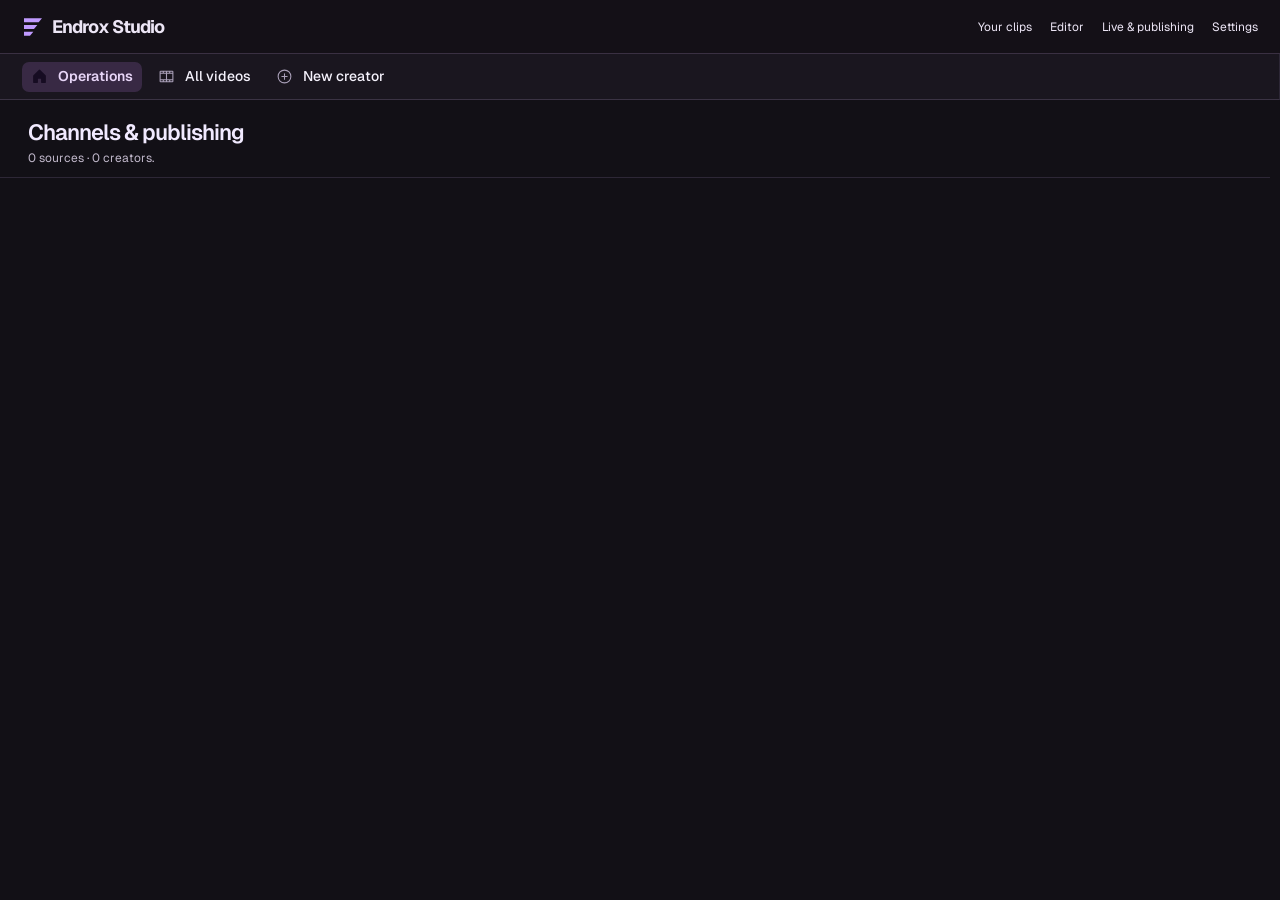
==== commit f64f51a3: "Open a working Endrox workspace and restore AI key settings" ====
--- a/index.html
+++ b/index.html
@@ -436,7 +436,7 @@
 .set-link small{display:block;font-size:12px;color:var(--faint);line-height:1.4}
 .set-link:hover{background:var(--muted)}
 .set-link.on{background:var(--brand-soft)}.set-link.on svg{color:var(--brand-deep)}.set-link.on b{color:var(--brand-ink)}
-.set-body{min-width:0;animation:rise .25s ease both}
+.set-body{min-width:0}
 .ai-form{display:grid;gap:18px;max-width:560px}
 .ai-form select{width:100%}
 .ai-form .with{display:flex;gap:8px}.ai-form .with input{flex:1;min-width:0}
@@ -847,8 +847,20 @@
 .operations .topbar,.operations .content{max-width:1440px;margin-inline:auto}.operations .topbar{padding-top:16px}
 .operations .app.mini .nav-item .label{display:inline}.operations .nav-item.on{background:#382944;color:#e7d5f7}
 }
+.operations.settings-view .side,.operations.settings-view #menuBtn { display: none; }
+.operations.settings-view .app { display: block; }
+.operations.settings-view .content,.operations.settings-view .topbar { max-width: 1100px; margin-inline: auto; }
+.ai-form details { border-top: 1px solid var(--line); padding-top: 12px; }
+.ai-form summary { cursor: pointer; color: var(--brand-deep); }
+.ai-form details label { margin-top: 14px; }
+#ai_result { margin-top: 14px; }
+@media(max-width:570px) {
+  .ops-head { height: auto; gap: 4px; flex-wrap: wrap; padding: 8px 12px; }
+  .ops-head nav { width: 100%; gap: 14px; }
+  .operations .app { height: calc(100dvh - 70px); }
+}
 </style></head>
-<body class="operations"><header class="ops-head"><a href="/app"><img src="/brand/favicon.svg" alt="">Endrox Studio</a><nav><a href="/app">Editor</a><a href="/app/media">Media pool</a><a href="/app/operations">Channels &amp; publishing</a></nav></header>
+<body class="operations"><header class="ops-head"><a href="/app"><img src="/brand/favicon.svg" alt="">Endrox Studio</a><nav aria-label="Workspace"><a href="/app/media">Your clips</a><a href="/app/editor">Editor</a><a href="/app/operations">Live &amp; publishing</a><a href="/app/settings/ai">Settings</a></nav></header>
 <div class="app" id="app">
   <aside class="side" aria-label="Sidebar">
     <div class="side-head"><img class="logo" src="/brand/logo-light.svg" alt="Endrox"><img class="mark" src="/brand/favicon.svg" alt="Endrox">
@@ -1358,6 +1370,7 @@
 addEventListener("popstate", () => { const [v, tab] = fromPath(location.pathname); go(v, tab, true); });
 function go(v, tab, fromHistory) {
   if (v.startsWith("c:") && !S.creators.some(c => "c:" + c.id === v)) v = "overview";
+  document.body.classList.toggle("settings-view", v === "settings");
   S.view = v; if (tab) S.ctab = tab; else if (!v.startsWith("c:")) S.ctab = "clips";
   if (v === "settings") S.stab = setTabs().some(x => x[0] === tab) ? tab : setTabs()[0][0];
   if (!fromHistory) remember(v, v.startsWith("c:") ? S.ctab : v === "settings" ? S.stab : null);
@@ -2045,7 +2058,7 @@
 /* ============================================================ settings */
 // With sign-in off there is no profile or password to manage. The AI section is for whoever runs the server.
 const setTabs = () => [
-  ...(S.status.user?.is_admin ? [["ai", "AI", "bolt", "Your AI service, model and key"]] : []),
+  ...(S.status.user?.is_admin ? [["ai", "AI & API key", "bolt", "Provider, key and model"]] : []),
   ...(S.status.accounts === false ? [] : [["profile", "Profile", "user", "Your name, email and how you sign in"],
                                           ["security", "Security", "lock", "Password and signing out"]]),
   ["apps", "Connected apps", "plug", "Where your clips get posted"],
@@ -2064,21 +2077,22 @@
   const tab = S.stab || setTabs()[0][0], me = S.status.user;
   box.innerHTML = `<div class="set-layout"><nav class="set-nav" aria-label="Settings sections">${setTabs().map(([k, l, i, h]) =>
       `<a href="${pathFor("settings", k)}" class="set-link ${k === tab ? "on" : ""}" data-act="settab" data-k="${k}">${ic(i)}<span><b>${l}</b><small>${h}</small></span></a>`).join("")}</nav>
-    <div class="set-body" id="setbody"><div class="set-load">Loading…</div></div></div>`;
+    <div><p class="help" ${me?.is_admin ? "hidden" : ""}>The studio administrator manages the AI provider and API key.</p><div class="set-body" id="setbody"><div class="set-load">Loading…</div></div></div></div>`;
   const body = $("#setbody");
   try {
     if (tab === "ai") {
       const k = S.ai = await api("/api/ai");
-      body.innerHTML = `<section class="set-sec"><h2>AI</h2><p class="help">Endrox uses an AI model to pick the moments worth clipping and to write hooks, titles and captions. Use your own key from any of these services. You pay that service directly. Without a key, clips are picked using speech, pauses and audio activity.</p>
+      body.innerHTML = `<section class="set-sec"><h2>AI &amp; API key</h2><p class="help">Choose your provider, paste its API key and select <b>Save and test</b>. Endrox uses it to find highlights and write captions. Your provider bills your account for AI usage.</p>
           <div class="ai-state">${k.ready ? `<span class="pill ok">${ic("check")}Ready</span><span class="sub">${esc(k.label)} · ${esc(k.models[0] || "")}</span>` : `<span class="pill warn">Not set up</span><span class="sub">Choose a service, paste your key and pick a model.</span>`}</div>
           <div class="ai-form">
             <label class="f">AI service<select id="ai_provider">${k.providers.map(x => `<option value="${esc(x.id)}" ${x.id === k.provider ? "selected" : ""}>${esc(x.label)}</option>`).join("")}</select></label>
-            <label class="f">Key<input id="ai_key" type="password" autocomplete="off" spellcheck="false"><span class="hint" id="ai_keyhint"></span></label>
+            <label class="f">API key<input id="ai_key" type="password" autocomplete="off" spellcheck="false"><span class="hint" id="ai_keyhint"></span></label>
+            <details id="modelOptions" ${k.provider === "custom" || !k.models.length ? "open" : ""}><summary>Model and advanced options</summary>
             <label class="f" id="ai_basewrap">Address<input id="ai_base" value="${esc(k.base_url || "")}" spellcheck="false"><span class="hint">Where the service answers. Only needed for a custom service.</span></label>
             <label class="f">Model<span class="with"><input id="ai_model" list="ai_models" value="${esc(k.models.join(", "))}" spellcheck="false"><button class="btn" type="button" data-act="aimodels">Find models</button></span>
-              <datalist id="ai_models"></datalist><span class="hint">A fast, inexpensive model is the right choice. Add a second one after a comma to fall back on.</span></label>
+              <datalist id="ai_models"></datalist><span class="hint">A fast, inexpensive model is the right choice. Add a second one after a comma to fall back on.</span></label></details>
           </div>
-          <div class="row" style="margin-top:20px"><button class="btn primary" data-act="aisave">Save and test</button>${k.ready ? `<button class="btn" data-act="aitest">Test again</button>` : ""}</div></section>`;
+          <div class="row" style="margin-top:20px"><button class="btn primary" data-act="aisave">Save and test</button>${k.ready ? `<button class="btn" data-act="aitest">Test again</button>` : ""}</div><p role="status" id="ai_result"></p></section>`;
       aiHints();
     }
     if (tab === "profile") {
@@ -2270,7 +2284,15 @@
 document.addEventListener("drop", e => { const a = $(".composer"); if (a) { e.preventDefault(); a.classList.remove("over"); attach(e.dataTransfer.files); } });
 document.addEventListener("change", async e => {
   const t = e.target;
-  if (t.id === "ai_provider") { $("#ai_models").innerHTML = ""; if (S.ai && t.value !== S.ai.provider) { $("#ai_model").value = ""; $("#ai_base").value = ""; } return aiHints(); }
+  if (t.id === "ai_provider") {
+    const saved = t.value === S.ai.provider;
+    $("#ai_key").value = "";
+    $("#ai_models").innerHTML = "";
+    $("#modelOptions").open = t.value === "custom";
+    $("#ai_model").value = saved ? S.ai.models.join(", ") : S.ai.providers.find(p => p.id === t.value)?.example || "";
+    $("#ai_base").value = saved ? S.ai.base_url || "" : "";
+    return aiHints();
+  }
   if (t.dataset.sel) {
     const k = t.dataset.sel;
     if (t.checked) sel().add(k); else sel().delete(k);
@@ -2314,8 +2336,10 @@
         let ok = null, why = "";
         try { ok = await send("/api/ai/test"); } catch (err) { why = err.message; }
         S.status = await api("/api/status"); drawShell(); await drawSettings();
-        if (ok) toast(`Saved. ${ok.model} answered, so the AI is ready.`, "ok");
-        else toast(`Saved, but the test failed. ${why}`, "bad");
+        const result = ok ? `Connection verified. ${ok.model} answered.` : `Connection test failed. ${why}`;
+        const message = (a === "aisave" ? "Settings saved. " : "") + result;
+        if ($("#ai_result")) $("#ai_result").textContent = message;
+        else toast(message, ok ? "ok" : "bad");
       } finally { b.disabled = false; }
       return;
     }
@@ -2538,7 +2562,7 @@
   if (q.get("verify_error")) { history.replaceState(null, "", location.pathname); setTimeout(() => toast(q.get("verify_error"), "bad"), 300); }
   if (location.pathname.startsWith("/app/")) { const [v, tab] = fromPath(location.pathname); S.view = v; S.ctab = tab; }  // the address decides, before anything loads
   await tick();
-  { const [v, tab] = location.pathname.startsWith("/app/") ? fromPath(location.pathname) : ["overview", "clips"]; go(v, tab, true); remember(S.view, S.ctab, "replace"); }
+  { const [v, tab] = location.pathname.startsWith("/app/") ? fromPath(location.pathname) : ["overview", "clips"]; go(v, tab, true); remember(S.view, S.view === "settings" ? S.stab : S.ctab, "replace"); }
   try {  // a link pasted on the home page before signing up
     const link = sessionStorage.getItem("peakcut_link");
     if (link) { sessionStorage.removeItem("peakcut_link"); go("overview"); $("#url").value = link; onLink($("#url")); $("#url").focus(); toast("Your link is ready. Press Make clips.", "ok"); }
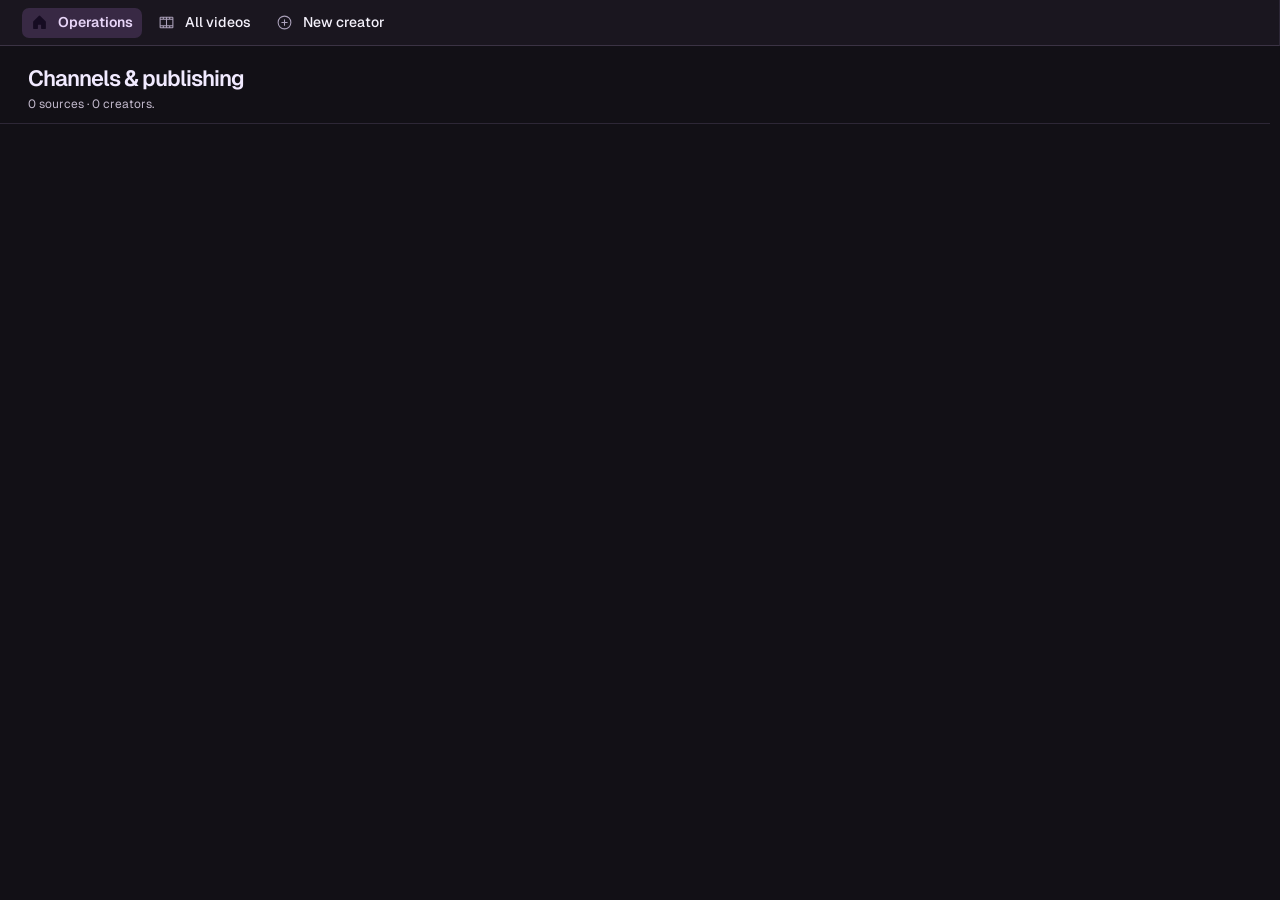
==== commit f4818a0b: "Use one studio header across all workspace tabs and the Vercel entry" ====
--- a/index.html
+++ b/index.html
@@ -830,12 +830,11 @@
 @media(prefers-reduced-motion:reduce){*,*::before,*::after{animation-duration:.01ms!important;transition-duration:.01ms!important}}
 </style>
 <style>
-.ops-head{height:54px;display:flex;align-items:center;justify-content:space-between;gap:18px;padding:0 22px;border-bottom:1px solid #3a3042;background:#141017}
-.ops-head a{text-decoration:none;color:#ece5f5}.ops-head>a{font-size:18px;font-weight:700;letter-spacing:-.05em;display:flex;align-items:center;gap:6px}
-.ops-head img{width:24px}.ops-head nav{display:flex;gap:18px;font-size:12px}.operations .app,.operations main,.operations .side{height:calc(100dvh - 54px)}
+body.operations { display: grid; grid-template-rows: auto minmax(0, 1fr); height: 100dvh; }
+.operations .app { height: auto; min-height: 0; }
+.operations main { height: 100%; min-height: 0; }
 .operations #heroSlot,.operations .side-head .logo,.operations .side-head .mark{display:none}.operations .side-head{padding-bottom:4px}
 .operations .review-shelf,.operations #ov>.tiles{display:none}.operations .topbar h1{font-size:22px;letter-spacing:-.045em}
-@media(max-width:580px){.ops-head{padding:0 8px}.ops-head nav{gap:8px;font-size:11px}.ops-head>a{font-size:14px}}
 @media(min-width:761px){
 .operations .app,.operations .app.mini{display:grid;grid-template-columns:minmax(0,1fr);grid-template-rows:auto minmax(0,1fr)}
 .operations .side{position:static;width:100%;min-height:46px;height:auto;display:flex;flex-direction:row;gap:12px;align-items:center;padding:5px 22px;border-bottom:1px solid #3b3344;background:#1a161f}
@@ -854,13 +853,10 @@
 .ai-form summary { cursor: pointer; color: var(--brand-deep); }
 .ai-form details label { margin-top: 14px; }
 #ai_result { margin-top: 14px; }
-@media(max-width:570px) {
-  .ops-head { height: auto; gap: 4px; flex-wrap: wrap; padding: 8px 12px; }
-  .ops-head nav { width: 100%; gap: 14px; }
-  .operations .app { height: calc(100dvh - 70px); }
-}
-</style></head>
-<body class="operations"><header class="ops-head"><a href="/app"><img src="/brand/favicon.svg" alt="">Endrox Studio</a><nav aria-label="Workspace"><a href="/app/media">Your clips</a><a href="/app/editor">Editor</a><a href="/app/operations">Live &amp; publishing</a><a href="/app/settings/ai">Settings</a></nav></header>
+</style>
+<link rel="stylesheet" href="/assets/studio-header.css?v=1"><script src="/assets/studio-header.js?v=1" defer></script>
+</head>
+<body class="operations"><studio-header role="banner"></studio-header>
 <div class="app" id="app">
   <aside class="side" aria-label="Sidebar">
     <div class="side-head"><img class="logo" src="/brand/logo-light.svg" alt="Endrox"><img class="mark" src="/brand/favicon.svg" alt="Endrox">
@@ -1371,6 +1367,7 @@
 function go(v, tab, fromHistory) {
   if (v.startsWith("c:") && !S.creators.some(c => "c:" + c.id === v)) v = "overview";
   document.body.classList.toggle("settings-view", v === "settings");
+  document.querySelector("studio-header").selectPath?.(pathFor(v));
   S.view = v; if (tab) S.ctab = tab; else if (!v.startsWith("c:")) S.ctab = "clips";
   if (v === "settings") S.stab = setTabs().some(x => x[0] === tab) ? tab : setTabs()[0][0];
   if (!fromHistory) remember(v, v.startsWith("c:") ? S.ctab : v === "settings" ? S.stab : null);
